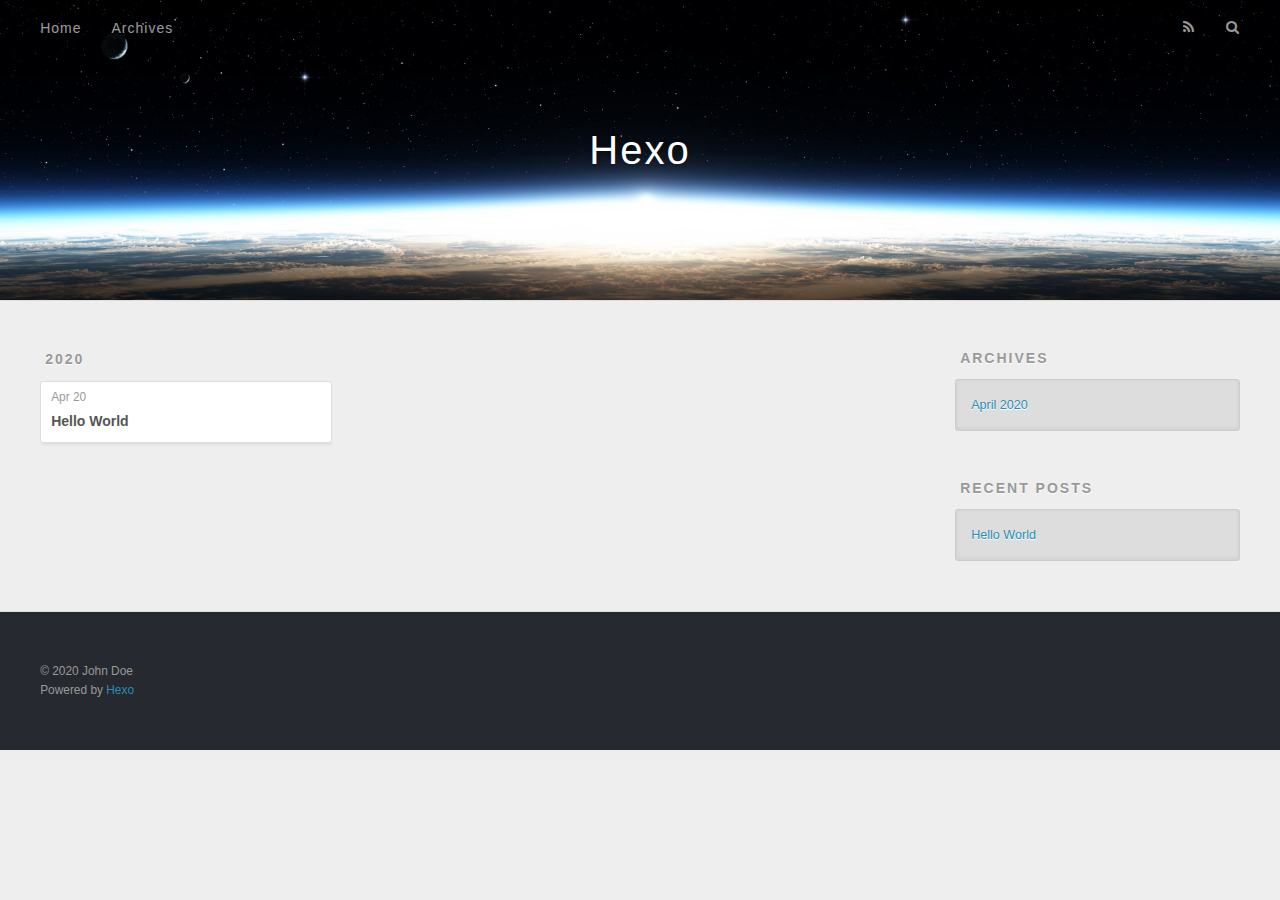
==== archives/index.html @ b18029c0 "Site updated: 2020-04-20 20:14:28" ====
<!DOCTYPE html>
<html>
<head>
  <meta charset="utf-8">
  

  
  <title>Archives | Hexo</title>
  <meta name="viewport" content="width=device-width, initial-scale=1, maximum-scale=1">
  <meta property="og:type" content="website">
<meta property="og:title" content="Hexo">
<meta property="og:url" content="http://yoursite.com/archives/index.html">
<meta property="og:site_name" content="Hexo">
<meta property="og:locale" content="en_US">
<meta property="article:author" content="John Doe">
<meta name="twitter:card" content="summary">
  
    <link rel="alternate" href="/atom.xml" title="Hexo" type="application/atom+xml">
  
  
    <link rel="icon" href="/favicon.png">
  
  
    <link href="//fonts.googleapis.com/css?family=Source+Code+Pro" rel="stylesheet" type="text/css">
  
  
<link rel="stylesheet" href="/css/style.css">

<meta name="generator" content="Hexo 4.2.0"></head>

<body>
  <div id="container">
    <div id="wrap">
      <header id="header">
  <div id="banner"></div>
  <div id="header-outer" class="outer">
    <div id="header-title" class="inner">
      <h1 id="logo-wrap">
        <a href="/" id="logo">Hexo</a>
      </h1>
      
    </div>
    <div id="header-inner" class="inner">
      <nav id="main-nav">
        <a id="main-nav-toggle" class="nav-icon"></a>
        
          <a class="main-nav-link" href="/">Home</a>
        
          <a class="main-nav-link" href="/archives">Archives</a>
        
      </nav>
      <nav id="sub-nav">
        
          <a id="nav-rss-link" class="nav-icon" href="/atom.xml" title="RSS Feed"></a>
        
        <a id="nav-search-btn" class="nav-icon" title="Search"></a>
      </nav>
      <div id="search-form-wrap">
        <form action="//google.com/search" method="get" accept-charset="UTF-8" class="search-form"><input type="search" name="q" class="search-form-input" placeholder="Search"><button type="submit" class="search-form-submit">&#xF002;</button><input type="hidden" name="sitesearch" value="http://yoursite.com"></form>
      </div>
    </div>
  </div>
</header>
      <div class="outer">
        <section id="main">
  
  
    
    
      
      
      <section class="archives-wrap">
        <div class="archive-year-wrap">
          <a href="/archives/2020" class="archive-year">2020</a>
        </div>
        <div class="archives">
    
    <article class="archive-article archive-type-post">
  <div class="archive-article-inner">
    <header class="archive-article-header">
      <a href="/2020/04/20/hello-world/" class="archive-article-date">
  <time datetime="2020-04-20T12:07:12.228Z" itemprop="datePublished">Apr 20</time>
</a>
      
  
    <h1 itemprop="name">
      <a class="archive-article-title" href="/2020/04/20/hello-world/">Hello World</a>
    </h1>
  

    </header>
  </div>
</article>
  
  
    </div></section>
  


</section>
        
          <aside id="sidebar">
  
    

  
    

  
    
  
    
  <div class="widget-wrap">
    <h3 class="widget-title">Archives</h3>
    <div class="widget">
      <ul class="archive-list"><li class="archive-list-item"><a class="archive-list-link" href="/archives/2020/04/">April 2020</a></li></ul>
    </div>
  </div>


  
    
  <div class="widget-wrap">
    <h3 class="widget-title">Recent Posts</h3>
    <div class="widget">
      <ul>
        
          <li>
            <a href="/2020/04/20/hello-world/">Hello World</a>
          </li>
        
      </ul>
    </div>
  </div>

  
</aside>
        
      </div>
      <footer id="footer">
  
  <div class="outer">
    <div id="footer-info" class="inner">
      &copy; 2020 John Doe<br>
      Powered by <a href="http://hexo.io/" target="_blank">Hexo</a>
    </div>
  </div>
</footer>
    </div>
    <nav id="mobile-nav">
  
    <a href="/" class="mobile-nav-link">Home</a>
  
    <a href="/archives" class="mobile-nav-link">Archives</a>
  
</nav>
    

<script src="//ajax.googleapis.com/ajax/libs/jquery/2.0.3/jquery.min.js"></script>


  
<link rel="stylesheet" href="/fancybox/jquery.fancybox.css">

  
<script src="/fancybox/jquery.fancybox.pack.js"></script>




<script src="/js/script.js"></script>




  </div>
</body>
</html>
---- css/style.css ----
body {
  width: 100%;
}
body:before,
body:after {
  content: "";
  display: table;
}
body:after {
  clear: both;
}
html,
body,
div,
span,
applet,
object,
iframe,
h1,
h2,
h3,
h4,
h5,
h6,
p,
blockquote,
pre,
a,
abbr,
acronym,
address,
big,
cite,
code,
del,
dfn,
em,
img,
ins,
kbd,
q,
s,
samp,
small,
strike,
strong,
sub,
sup,
tt,
var,
dl,
dt,
dd,
ol,
ul,
li,
fieldset,
form,
label,
legend,
table,
caption,
tbody,
tfoot,
thead,
tr,
th,
td {
  margin: 0;
  padding: 0;
  border: 0;
  outline: 0;
  font-weight: inherit;
  font-style: inherit;
  font-family: inherit;
  font-size: 100%;
  vertical-align: baseline;
}
body {
  line-height: 1;
  color: #000;
  background: #fff;
}
ol,
ul {
  list-style: none;
}
table {
  border-collapse: separate;
  border-spacing: 0;
  vertical-align: middle;
}
caption,
th,
td {
  text-align: left;
  font-weight: normal;
  vertical-align: middle;
}
a img {
  border: none;
}
input,
button {
  margin: 0;
  padding: 0;
}
input::-moz-focus-inner,
button::-moz-focus-inner {
  border: 0;
  padding: 0;
}
@font-face {
  font-family: FontAwesome;
  font-style: normal;
  font-weight: normal;
  src: url("fonts/fontawesome-webfont.eot?v=#4.0.3");
  src: url("fonts/fontawesome-webfont.eot?#iefix&v=#4.0.3") format("embedded-opentype"), url("fonts/fontawesome-webfont.woff?v=#4.0.3") format("woff"), url("fonts/fontawesome-webfont.ttf?v=#4.0.3") format("truetype"), url("fonts/fontawesome-webfont.svg#fontawesomeregular?v=#4.0.3") format("svg");
}
html,
body,
#container {
  height: 100%;
}
body {
  background: #eee;
  font: 14px -apple-system, BlinkMacSystemFont, "Segoe UI", "Roboto", "Oxygen", "Ubuntu", "Cantarell", "Fira Sans", "Droid Sans", "Helvetica Neue", sans-serif;
  -webkit-text-size-adjust: 100%;
}
.outer {
  max-width: 1220px;
  margin: 0 auto;
  padding: 0 20px;
}
.outer:before,
.outer:after {
  content: "";
  display: table;
}
.outer:after {
  clear: both;
}
.inner {
  display: inline;
  float: left;
  width: 98.33333333333333%;
  margin: 0 0.833333333333333%;
}
.left,
.alignleft {
  float: left;
}
.right,
.alignright {
  float: right;
}
.clear {
  clear: both;
}
#container {
  position: relative;
}
.mobile-nav-on {
  overflow: hidden;
}
#wrap {
  height: 100%;
  width: 100%;
  position: absolute;
  top: 0;
  left: 0;
  -webkit-transition: 0.2s ease-out;
  -moz-transition: 0.2s ease-out;
  -ms-transition: 0.2s ease-out;
  transition: 0.2s ease-out;
  z-index: 1;
  background: #eee;
}
.mobile-nav-on #wrap {
  left: 280px;
}
@media screen and (min-width: 768px) {
  #main {
    display: inline;
    float: left;
    width: 73.33333333333333%;
    margin: 0 0.833333333333333%;
  }
}
.article-date,
.article-category-link,
.archive-year,
.widget-title {
  text-decoration: none;
  text-transform: uppercase;
  letter-spacing: 2px;
  color: #999;
  margin-bottom: 1em;
  margin-left: 5px;
  line-height: 1em;
  text-shadow: 0 1px #fff;
  font-weight: bold;
}
.article-inner,
.archive-article-inner {
  background: #fff;
  -webkit-box-shadow: 1px 2px 3px #ddd;
  box-shadow: 1px 2px 3px #ddd;
  border: 1px solid #ddd;
  border-radius: 3px;
}
.article-entry h1,
.widget h1 {
  font-size: 2em;
}
.article-entry h2,
.widget h2 {
  font-size: 1.5em;
}
.article-entry h3,
.widget h3 {
  font-size: 1.3em;
}
.article-entry h4,
.widget h4 {
  font-size: 1.2em;
}
.article-entry h5,
.widget h5 {
  font-size: 1em;
}
.article-entry h6,
.widget h6 {
  font-size: 1em;
  color: #999;
}
.article-entry hr,
.widget hr {
  border: 1px dashed #ddd;
}
.article-entry strong,
.widget strong {
  font-weight: bold;
}
.article-entry em,
.widget em,
.article-entry cite,
.widget cite {
  font-style: italic;
}
.article-entry sup,
.widget sup,
.article-entry sub,
.widget sub {
  font-size: 0.75em;
  line-height: 0;
  position: relative;
  vertical-align: baseline;
}
.article-entry sup,
.widget sup {
  top: -0.5em;
}
.article-entry sub,
.widget sub {
  bottom: -0.2em;
}
.article-entry small,
.widget small {
  font-size: 0.85em;
}
.article-entry acronym,
.widget acronym,
.article-entry abbr,
.widget abbr {
  border-bottom: 1px dotted;
}
.article-entry ul,
.widget ul,
.article-entry ol,
.widget ol,
.article-entry dl,
.widget dl {
  margin: 0 20px;
  line-height: 1.6em;
}
.article-entry ul ul,
.widget ul ul,
.article-entry ol ul,
.widget ol ul,
.article-entry ul ol,
.widget ul ol,
.article-entry ol ol,
.widget ol ol {
  margin-top: 0;
  margin-bottom: 0;
}
.article-entry ul,
.widget ul {
  list-style: disc;
}
.article-entry ol,
.widget ol {
  list-style: decimal;
}
.article-entry dt,
.widget dt {
  font-weight: bold;
}
#header {
  height: 300px;
  position: relative;
  border-bottom: 1px solid #ddd;
}
#header:before,
#header:after {
  content: "";
  position: absolute;
  left: 0;
  right: 0;
  height: 40px;
}
#header:before {
  top: 0;
  background: -webkit-linear-gradient(rgba(0,0,0,0.2), transparent);
  background: -moz-linear-gradient(rgba(0,0,0,0.2), transparent);
  background: -ms-linear-gradient(rgba(0,0,0,0.2), transparent);
  background: linear-gradient(rgba(0,0,0,0.2), transparent);
}
#header:after {
  bottom: 0;
  background: -webkit-linear-gradient(transparent, rgba(0,0,0,0.2));
  background: -moz-linear-gradient(transparent, rgba(0,0,0,0.2));
  background: -ms-linear-gradient(transparent, rgba(0,0,0,0.2));
  background: linear-gradient(transparent, rgba(0,0,0,0.2));
}
#header-outer {
  height: 100%;
  position: relative;
}
#header-inner {
  position: relative;
  overflow: hidden;
}
#banner {
  position: absolute;
  top: 0;
  left: 0;
  width: 100%;
  height: 100%;
  background: url("images/banner.jpg") center #000;
  -webkit-background-size: cover;
  -moz-background-size: cover;
  background-size: cover;
  z-index: -1;
}
#header-title {
  text-align: center;
  height: 40px;
  position: absolute;
  top: 50%;
  left: 0;
  margin-top: -20px;
}
#logo,
#subtitle {
  text-decoration: none;
  color: #fff;
  font-weight: 300;
  text-shadow: 0 1px 4px rgba(0,0,0,0.3);
}
#logo {
  font-size: 40px;
  line-height: 40px;
  letter-spacing: 2px;
}
#subtitle {
  font-size: 16px;
  line-height: 16px;
  letter-spacing: 1px;
}
#subtitle-wrap {
  margin-top: 16px;
}
#main-nav {
  float: left;
  margin-left: -15px;
}
.nav-icon,
.main-nav-link {
  float: left;
  color: #fff;
  opacity: 0.6;
  text-decoration: none;
  text-shadow: 0 1px rgba(0,0,0,0.2);
  -webkit-transition: opacity 0.2s;
  -moz-transition: opacity 0.2s;
  -ms-transition: opacity 0.2s;
  transition: opacity 0.2s;
  display: block;
  padding: 20px 15px;
}
.nav-icon:hover,
.main-nav-link:hover {
  opacity: 1;
}
.nav-icon {
  font-family: FontAwesome;
  text-align: center;
  font-size: 14px;
  width: 14px;
  height: 14px;
  padding: 20px 15px;
  position: relative;
  cursor: pointer;
}
.main-nav-link {
  font-weight: 300;
  letter-spacing: 1px;
}
@media screen and (max-width: 479px) {
  .main-nav-link {
    display: none;
  }
}
#main-nav-toggle {
  display: none;
}
#main-nav-toggle:before {
  content: "\f0c9";
}
@media screen and (max-width: 479px) {
  #main-nav-toggle {
    display: block;
  }
}
#sub-nav {
  float: right;
  margin-right: -15px;
}
#nav-rss-link:before {
  content: "\f09e";
}
#nav-search-btn:before {
  content: "\f002";
}
#search-form-wrap {
  position: absolute;
  top: 15px;
  width: 150px;
  height: 30px;
  right: -150px;
  opacity: 0;
  -webkit-transition: 0.2s ease-out;
  -moz-transition: 0.2s ease-out;
  -ms-transition: 0.2s ease-out;
  transition: 0.2s ease-out;
}
#search-form-wrap.on {
  opacity: 1;
  right: 0;
}
@media screen and (max-width: 479px) {
  #search-form-wrap {
    width: 100%;
    right: -100%;
  }
}
.search-form {
  position: absolute;
  top: 0;
  left: 0;
  right: 0;
  background: #fff;
  padding: 5px 15px;
  border-radius: 15px;
  -webkit-box-shadow: 0 0 10px rgba(0,0,0,0.3);
  box-shadow: 0 0 10px rgba(0,0,0,0.3);
}
.search-form-input {
  border: none;
  background: none;
  color: #555;
  width: 100%;
  font: 13px -apple-system, BlinkMacSystemFont, "Segoe UI", "Roboto", "Oxygen", "Ubuntu", "Cantarell", "Fira Sans", "Droid Sans", "Helvetica Neue", sans-serif;
  outline: none;
}
.search-form-input::-webkit-search-results-decoration,
.search-form-input::-webkit-search-cancel-button {
  -webkit-appearance: none;
}
.search-form-submit {
  position: absolute;
  top: 50%;
  right: 10px;
  margin-top: -7px;
  font: 13px FontAwesome;
  border: none;
  background: none;
  color: #bbb;
  cursor: pointer;
}
.search-form-submit:hover,
.search-form-submit:focus {
  color: #777;
}
.article {
  margin: 50px 0;
}
.article-inner {
  overflow: hidden;
}
.article-meta:before,
.article-meta:after {
  content: "";
  display: table;
}
.article-meta:after {
  clear: both;
}
.article-date {
  float: left;
}
.article-category {
  float: left;
  line-height: 1em;
  color: #ccc;
  text-shadow: 0 1px #fff;
  margin-left: 8px;
}
.article-category:before {
  content: "\2022";
}
.article-category-link {
  margin: 0 12px 1em;
}
.article-header {
  padding: 20px 20px 0;
}
.article-title {
  text-decoration: none;
  font-size: 2em;
  font-weight: bold;
  color: #555;
  line-height: 1.1em;
  -webkit-transition: color 0.2s;
  -moz-transition: color 0.2s;
  -ms-transition: color 0.2s;
  transition: color 0.2s;
}
a.article-title:hover {
  color: #258fb8;
}
.article-entry {
  color: #555;
  padding: 0 20px;
}
.article-entry:before,
.article-entry:after {
  content: "";
  display: table;
}
.article-entry:after {
  clear: both;
}
.article-entry p,
.article-entry table {
  line-height: 1.6em;
  margin: 1.6em 0;
}
.article-entry h1,
.article-entry h2,
.article-entry h3,
.article-entry h4,
.article-entry h5,
.article-entry h6 {
  font-weight: bold;
}
.article-entry h1,
.article-entry h2,
.article-entry h3,
.article-entry h4,
.article-entry h5,
.article-entry h6 {
  line-height: 1.1em;
  margin: 1.1em 0;
}
.article-entry a {
  color: #258fb8;
  text-decoration: none;
}
.article-entry a:hover {
  text-decoration: underline;
}
.article-entry ul,
.article-entry ol,
.article-entry dl {
  margin-top: 1.6em;
  margin-bottom: 1.6em;
}
.article-entry img,
.article-entry video {
  max-width: 100%;
  height: auto;
  display: block;
  margin: auto;
}
.article-entry iframe {
  border: none;
}
.article-entry table {
  width: 100%;
  border-collapse: collapse;
  border-spacing: 0;
}
.article-entry th {
  font-weight: bold;
  border-bottom: 3px solid #ddd;
  padding-bottom: 0.5em;
}
.article-entry td {
  border-bottom: 1px solid #ddd;
  padding: 10px 0;
}
.article-entry blockquote {
  font-family: Georgia, "Times New Roman", serif;
  font-size: 1.4em;
  margin: 1.6em 20px;
  text-align: center;
}
.article-entry blockquote footer {
  font-size: 14px;
  margin: 1.6em 0;
  font-family: -apple-system, BlinkMacSystemFont, "Segoe UI", "Roboto", "Oxygen", "Ubuntu", "Cantarell", "Fira Sans", "Droid Sans", "Helvetica Neue", sans-serif;
}
.article-entry blockquote footer cite:before {
  content: "—";
  padding: 0 0.5em;
}
.article-entry .pullquote {
  text-align: left;
  width: 45%;
  margin: 0;
}
.article-entry .pullquote.left {
  margin-left: 0.5em;
  margin-right: 1em;
}
.article-entry .pullquote.right {
  margin-right: 0.5em;
  margin-left: 1em;
}
.article-entry .caption {
  color: #999;
  display: block;
  font-size: 0.9em;
  margin-top: 0.5em;
  position: relative;
  text-align: center;
}
.article-entry .video-container {
  position: relative;
  padding-top: 56.25%;
  height: 0;
  overflow: hidden;
}
.article-entry .video-container iframe,
.article-entry .video-container object,
.article-entry .video-container embed {
  position: absolute;
  top: 0;
  left: 0;
  width: 100%;
  height: 100%;
  margin-top: 0;
}
.article-more-link a {
  display: inline-block;
  line-height: 1em;
  padding: 6px 15px;
  border-radius: 15px;
  background: #eee;
  color: #999;
  text-shadow: 0 1px #fff;
  text-decoration: none;
}
.article-more-link a:hover {
  background: #258fb8;
  color: #fff;
  text-decoration: none;
  text-shadow: 0 1px #1e7293;
}
.article-footer {
  font-size: 0.85em;
  line-height: 1.6em;
  border-top: 1px solid #ddd;
  padding-top: 1.6em;
  margin: 0 20px 20px;
}
.article-footer:before,
.article-footer:after {
  content: "";
  display: table;
}
.article-footer:after {
  clear: both;
}
.article-footer a {
  color: #999;
  text-decoration: none;
}
.article-footer a:hover {
  color: #555;
}
.article-tag-list-item {
  float: left;
  margin-right: 10px;
}
.article-tag-list-link:before {
  content: "#";
}
.article-comment-link {
  float: right;
}
.article-comment-link:before {
  content: "\f075";
  font-family: FontAwesome;
  padding-right: 8px;
}
.article-share-link {
  cursor: pointer;
  float: right;
  margin-left: 20px;
}
.article-share-link:before {
  content: "\f064";
  font-family: FontAwesome;
  padding-right: 6px;
}
#article-nav {
  position: relative;
}
#article-nav:before,
#article-nav:after {
  content: "";
  display: table;
}
#article-nav:after {
  clear: both;
}
@media screen and (min-width: 768px) {
  #article-nav {
    margin: 50px 0;
  }
  #article-nav:before {
    width: 8px;
    height: 8px;
    position: absolute;
    top: 50%;
    left: 50%;
    margin-top: -4px;
    margin-left: -4px;
    content: "";
    border-radius: 50%;
    background: #ddd;
    -webkit-box-shadow: 0 1px 2px #fff;
    box-shadow: 0 1px 2px #fff;
  }
}
.article-nav-link-wrap {
  text-decoration: none;
  text-shadow: 0 1px #fff;
  color: #999;
  -webkit-box-sizing: border-box;
  -moz-box-sizing: border-box;
  box-sizing: border-box;
  margin-top: 50px;
  text-align: center;
  display: block;
}
.article-nav-link-wrap:hover {
  color: #555;
}
@media screen and (min-width: 768px) {
  .article-nav-link-wrap {
    width: 50%;
    margin-top: 0;
  }
}
@media screen and (min-width: 768px) {
  #article-nav-newer {
    float: left;
    text-align: right;
    padding-right: 20px;
  }
}
@media screen and (min-width: 768px) {
  #article-nav-older {
    float: right;
    text-align: left;
    padding-left: 20px;
  }
}
.article-nav-caption {
  text-transform: uppercase;
  letter-spacing: 2px;
  color: #ddd;
  line-height: 1em;
  font-weight: bold;
}
#article-nav-newer .article-nav-caption {
  margin-right: -2px;
}
.article-nav-title {
  font-size: 0.85em;
  line-height: 1.6em;
  margin-top: 0.5em;
}
.article-share-box {
  position: absolute;
  display: none;
  background: #fff;
  -webkit-box-shadow: 1px 2px 10px rgba(0,0,0,0.2);
  box-shadow: 1px 2px 10px rgba(0,0,0,0.2);
  border-radius: 3px;
  margin-left: -145px;
  overflow: hidden;
  z-index: 1;
}
.article-share-box.on {
  display: block;
}
.article-share-input {
  width: 100%;
  background: none;
  -webkit-box-sizing: border-box;
  -moz-box-sizing: border-box;
  box-sizing: border-box;
  font: 14px -apple-system, BlinkMacSystemFont, "Segoe UI", "Roboto", "Oxygen", "Ubuntu", "Cantarell", "Fira Sans", "Droid Sans", "Helvetica Neue", sans-serif;
  padding: 0 15px;
  color: #555;
  outline: none;
  border: 1px solid #ddd;
  border-radius: 3px 3px 0 0;
  height: 36px;
  line-height: 36px;
}
.article-share-links {
  background: #eee;
}
.article-share-links:before,
.article-share-links:after {
  content: "";
  display: table;
}
.article-share-links:after {
  clear: both;
}
.article-share-twitter,
.article-share-facebook,
.article-share-pinterest,
.article-share-google {
  width: 50px;
  height: 36px;
  display: block;
  float: left;
  position: relative;
  color: #999;
  text-shadow: 0 1px #fff;
}
.article-share-twitter:before,
.article-share-facebook:before,
.article-share-pinterest:before,
.article-share-google:before {
  font-size: 20px;
  font-family: FontAwesome;
  width: 20px;
  height: 20px;
  position: absolute;
  top: 50%;
  left: 50%;
  margin-top: -10px;
  margin-left: -10px;
  text-align: center;
}
.article-share-twitter:hover,
.article-share-facebook:hover,
.article-share-pinterest:hover,
.article-share-google:hover {
  color: #fff;
}
.article-share-twitter:before {
  content: "\f099";
}
.article-share-twitter:hover {
  background: #00aced;
  text-shadow: 0 1px #008abe;
}
.article-share-facebook:before {
  content: "\f09a";
}
.article-share-facebook:hover {
  background: #3b5998;
  text-shadow: 0 1px #2f477a;
}
.article-share-pinterest:before {
  content: "\f0d2";
}
.article-share-pinterest:hover {
  background: #cb2027;
  text-shadow: 0 1px #a21a1f;
}
.article-share-google:before {
  content: "\f0d5";
}
.article-share-google:hover {
  background: #dd4b39;
  text-shadow: 0 1px #be3221;
}
.article-gallery {
  background: #000;
  position: relative;
}
.article-gallery-photos {
  position: relative;
  overflow: hidden;
}
.article-gallery-img {
  display: none;
  max-width: 100%;
}
.article-gallery-img:first-child {
  display: block;
}
.article-gallery-img.loaded {
  position: absolute;
  display: block;
}
.article-gallery-img img {
  display: block;
  max-width: 100%;
  margin: 0 auto;
}
#comments {
  background: #fff;
  -webkit-box-shadow: 1px 2px 3px #ddd;
  box-shadow: 1px 2px 3px #ddd;
  padding: 20px;
  border: 1px solid #ddd;
  border-radius: 3px;
  margin: 50px 0;
}
#comments a {
  color: #258fb8;
}
.archives-wrap {
  margin: 50px 0;
}
.archives:before,
.archives:after {
  content: "";
  display: table;
}
.archives:after {
  clear: both;
}
.archive-year-wrap {
  margin-bottom: 1em;
}
.archives {
  -webkit-column-gap: 10px;
  -moz-column-gap: 10px;
  column-gap: 10px;
}
@media screen and (min-width: 480px) and (max-width: 767px) {
  .archives {
    -webkit-column-count: 2;
    -moz-column-count: 2;
    column-count: 2;
  }
}
@media screen and (min-width: 768px) {
  .archives {
    -webkit-column-count: 3;
    -moz-column-count: 3;
    column-count: 3;
  }
}
.archive-article {
  -webkit-column-break-inside: avoid;
  page-break-inside: avoid;
  overflow: hidden;
  break-inside: avoid-column;
}
.archive-article-inner {
  padding: 10px;
  margin-bottom: 15px;
}
.archive-article-title {
  text-decoration: none;
  font-weight: bold;
  color: #555;
  -webkit-transition: color 0.2s;
  -moz-transition: color 0.2s;
  -ms-transition: color 0.2s;
  transition: color 0.2s;
  line-height: 1.6em;
}
.archive-article-title:hover {
  color: #258fb8;
}
.archive-article-footer {
  margin-top: 1em;
}
.archive-article-date {
  color: #999;
  text-decoration: none;
  font-size: 0.85em;
  line-height: 1em;
  margin-bottom: 0.5em;
  display: block;
}
#page-nav {
  margin: 50px auto;
  background: #fff;
  -webkit-box-shadow: 1px 2px 3px #ddd;
  box-shadow: 1px 2px 3px #ddd;
  border: 1px solid #ddd;
  border-radius: 3px;
  text-align: center;
  color: #999;
  overflow: hidden;
}
#page-nav:before,
#page-nav:after {
  content: "";
  display: table;
}
#page-nav:after {
  clear: both;
}
#page-nav a,
#page-nav span {
  padding: 10px 20px;
  line-height: 1;
  height: 2ex;
}
#page-nav a {
  color: #999;
  text-decoration: none;
}
#page-nav a:hover {
  background: #999;
  color: #fff;
}
#page-nav .prev {
  float: left;
}
#page-nav .next {
  float: right;
}
#page-nav .page-number {
  display: inline-block;
}
@media screen and (max-width: 479px) {
  #page-nav .page-number {
    display: none;
  }
}
#page-nav .current {
  color: #555;
  font-weight: bold;
}
#page-nav .space {
  color: #ddd;
}
#footer {
  background: #262a30;
  padding: 50px 0;
  border-top: 1px solid #ddd;
  color: #999;
}
#footer a {
  color: #258fb8;
  text-decoration: none;
}
#footer a:hover {
  text-decoration: underline;
}
#footer-info {
  line-height: 1.6em;
  font-size: 0.85em;
}
.article-entry pre,
.article-entry .highlight {
  background: #2d2d2d;
  margin: 0 -20px;
  padding: 15px 20px;
  border-style: solid;
  border-color: #ddd;
  border-width: 1px 0;
  overflow: auto;
  color: #ccc;
  line-height: 22.400000000000002px;
}
.article-entry .highlight .gutter pre,
.article-entry .gist .gist-file .gist-data .line-numbers {
  color: #666;
  font-size: 0.85em;
}
.article-entry pre,
.article-entry code {
  font-family: "Source Code Pro", Consolas, Monaco, Menlo, Consolas, monospace;
}
.article-entry code {
  background: #eee;
  text-shadow: 0 1px #fff;
  padding: 0 0.3em;
}
.article-entry pre code {
  background: none;
  text-shadow: none;
  padding: 0;
}
.article-entry .highlight pre {
  border: none;
  margin: 0;
  padding: 0;
}
.article-entry .highlight table {
  margin: 0;
  width: auto;
}
.article-entry .highlight td {
  border: none;
  padding: 0;
}
.article-entry .highlight figcaption {
  font-size: 0.85em;
  color: #999;
  line-height: 1em;
  margin-bottom: 1em;
}
.article-entry .highlight figcaption:before,
.article-entry .highlight figcaption:after {
  content: "";
  display: table;
}
.article-entry .highlight figcaption:after {
  clear: both;
}
.article-entry .highlight figcaption a {
  float: right;
}
.article-entry .highlight .gutter pre {
  text-align: right;
  padding-right: 20px;
}
.article-entry .highlight .line {
  height: 22.400000000000002px;
}
.article-entry .highlight .line.marked {
  background: #515151;
}
.article-entry .gist {
  margin: 0 -20px;
  border-style: solid;
  border-color: #ddd;
  border-width: 1px 0;
  background: #2d2d2d;
  padding: 15px 20px 15px 0;
}
.article-entry .gist .gist-file {
  border: none;
  font-family: "Source Code Pro", Consolas, Monaco, Menlo, Consolas, monospace;
  margin: 0;
}
.article-entry .gist .gist-file .gist-data {
  background: none;
  border: none;
}
.article-entry .gist .gist-file .gist-data .line-numbers {
  background: none;
  border: none;
  padding: 0 20px 0 0;
}
.article-entry .gist .gist-file .gist-data .line-data {
  padding: 0 !important;
}
.article-entry .gist .gist-file .highlight {
  margin: 0;
  padding: 0;
  border: none;
}
.article-entry .gist .gist-file .gist-meta {
  background: #2d2d2d;
  color: #999;
  font: 0.85em -apple-system, BlinkMacSystemFont, "Segoe UI", "Roboto", "Oxygen", "Ubuntu", "Cantarell", "Fira Sans", "Droid Sans", "Helvetica Neue", sans-serif;
  text-shadow: 0 0;
  padding: 0;
  margin-top: 1em;
  margin-left: 20px;
}
.article-entry .gist .gist-file .gist-meta a {
  color: #258fb8;
  font-weight: normal;
}
.article-entry .gist .gist-file .gist-meta a:hover {
  text-decoration: underline;
}
pre .comment,
pre .title {
  color: #999;
}
pre .variable,
pre .attribute,
pre .tag,
pre .regexp,
pre .ruby .constant,
pre .xml .tag .title,
pre .xml .pi,
pre .xml .doctype,
pre .html .doctype,
pre .css .id,
pre .css .class,
pre .css .pseudo {
  color: #f2777a;
}
pre .number,
pre .preprocessor,
pre .built_in,
pre .literal,
pre .params,
pre .constant {
  color: #f99157;
}
pre .class,
pre .ruby .class .title,
pre .css .rules .attribute {
  color: #9c9;
}
pre .string,
pre .value,
pre .inheritance,
pre .header,
pre .ruby .symbol,
pre .xml .cdata {
  color: #9c9;
}
pre .css .hexcolor {
  color: #6cc;
}
pre .function,
pre .python .decorator,
pre .python .title,
pre .ruby .function .title,
pre .ruby .title .keyword,
pre .perl .sub,
pre .javascript .title,
pre .coffeescript .title {
  color: #69c;
}
pre .keyword,
pre .javascript .function {
  color: #c9c;
}
@media screen and (max-width: 479px) {
  #mobile-nav {
    position: absolute;
    top: 0;
    left: 0;
    width: 280px;
    height: 100%;
    background: #191919;
    border-right: 1px solid #fff;
  }
}
@media screen and (max-width: 479px) {
  .mobile-nav-link {
    display: block;
    color: #999;
    text-decoration: none;
    padding: 15px 20px;
    font-weight: bold;
  }
  .mobile-nav-link:hover {
    color: #fff;
  }
}
@media screen and (min-width: 768px) {
  #sidebar {
    display: inline;
    float: left;
    width: 23.333333333333332%;
    margin: 0 0.833333333333333%;
  }
}
.widget-wrap {
  margin: 50px 0;
}
.widget {
  color: #777;
  text-shadow: 0 1px #fff;
  background: #ddd;
  -webkit-box-shadow: 0 -1px 4px #ccc inset;
  box-shadow: 0 -1px 4px #ccc inset;
  border: 1px solid #ccc;
  padding: 15px;
  border-radius: 3px;
}
.widget a {
  color: #258fb8;
  text-decoration: none;
}
.widget a:hover {
  text-decoration: underline;
}
.widget ul ul,
.widget ol ul,
.widget dl ul,
.widget ul ol,
.widget ol ol,
.widget dl ol,
.widget ul dl,
.widget ol dl,
.widget dl dl {
  margin-left: 15px;
  list-style: disc;
}
.widget {
  line-height: 1.6em;
  word-wrap: break-word;
  font-size: 0.9em;
}
.widget ul,
.widget ol {
  list-style: none;
  margin: 0;
}
.widget ul ul,
.widget ol ul,
.widget ul ol,
.widget ol ol {
  margin: 0 20px;
}
.widget ul ul,
.widget ol ul {
  list-style: disc;
}
.widget ul ol,
.widget ol ol {
  list-style: decimal;
}
.category-list-count,
.tag-list-count,
.archive-list-count {
  padding-left: 5px;
  color: #999;
  font-size: 0.85em;
}
.category-list-count:before,
.tag-list-count:before,
.archive-list-count:before {
  content: "(";
}
.category-list-count:after,
.tag-list-count:after,
.archive-list-count:after {
  content: ")";
}
.tagcloud a {
  margin-right: 5px;
  display: inline-block;
}
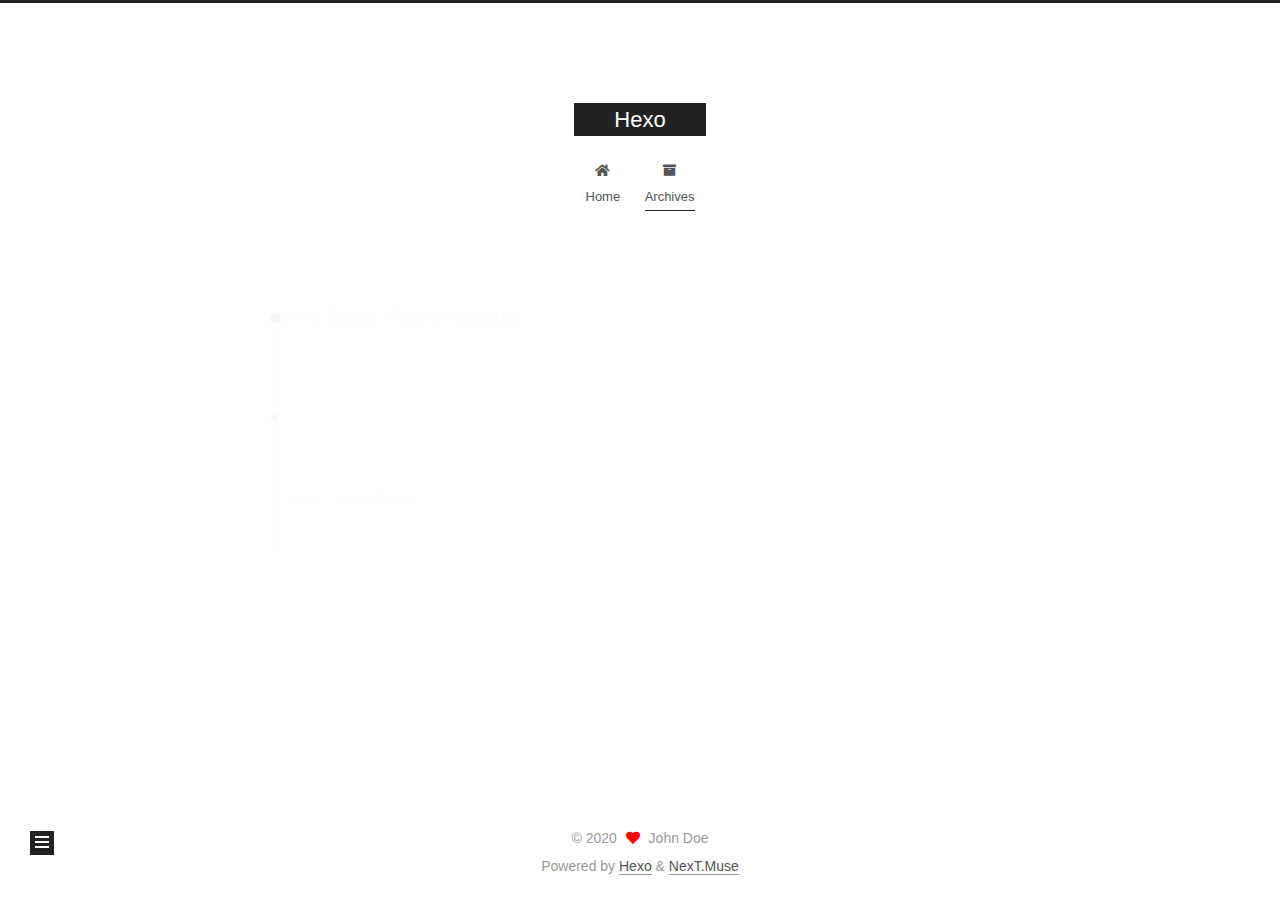
==== commit 2f6b2d1b: "Site updated: 2020-04-20 20:21:47" ====
--- a/archives/index.html
+++ b/archives/index.html
@@ -1,12 +1,25 @@
 <!DOCTYPE html>
-<html>
+<html lang="en">
 <head>
-  <meta charset="utf-8">
-  
-
-  
-  <title>Archives | Hexo</title>
-  <meta name="viewport" content="width=device-width, initial-scale=1, maximum-scale=1">
+  <meta charset="UTF-8">
+<meta name="viewport" content="width=device-width, initial-scale=1, maximum-scale=2">
+<meta name="theme-color" content="#222">
+<meta name="generator" content="Hexo 4.2.0">
+  <link rel="apple-touch-icon" sizes="180x180" href="/images/apple-touch-icon-next.png">
+  <link rel="icon" type="image/png" sizes="32x32" href="/images/favicon-32x32-next.png">
+  <link rel="icon" type="image/png" sizes="16x16" href="/images/favicon-16x16-next.png">
+  <link rel="mask-icon" href="/images/logo.svg" color="#222">
+
+<link rel="stylesheet" href="/css/main.css">
+
+
+<link rel="stylesheet" href="/lib/font-awesome/css/all.min.css">
+
+<script id="hexo-configurations">
+    var NexT = window.NexT || {};
+    var CONFIG = {"hostname":"yoursite.com","root":"/","scheme":"Muse","version":"7.8.0","exturl":false,"sidebar":{"position":"left","display":"post","padding":18,"offset":12,"onmobile":false},"copycode":{"enable":false,"show_result":false,"style":null},"back2top":{"enable":true,"sidebar":false,"scrollpercent":false},"bookmark":{"enable":false,"color":"#222","save":"auto"},"fancybox":false,"mediumzoom":false,"lazyload":false,"pangu":false,"comments":{"style":"tabs","active":null,"storage":true,"lazyload":false,"nav":null},"algolia":{"hits":{"per_page":10},"labels":{"input_placeholder":"Search for Posts","hits_empty":"We didn't find any results for the search: ${query}","hits_stats":"${hits} results found in ${time} ms"}},"localsearch":{"enable":false,"trigger":"auto","top_n_per_article":1,"unescape":false,"preload":false},"motion":{"enable":true,"async":false,"transition":{"post_block":"fadeIn","post_header":"slideDownIn","post_body":"slideDownIn","coll_header":"slideLeftIn","sidebar":"slideUpIn"}}};
+  </script>
+
   <meta property="og:type" content="website">
 <meta property="og:title" content="Hexo">
 <meta property="og:url" content="http://yoursite.com/archives/index.html">
@@ -14,165 +27,314 @@
 <meta property="og:locale" content="en_US">
 <meta property="article:author" content="John Doe">
 <meta name="twitter:card" content="summary">
-  
-    <link rel="alternate" href="/atom.xml" title="Hexo" type="application/atom+xml">
-  
-  
-    <link rel="icon" href="/favicon.png">
-  
-  
-    <link href="//fonts.googleapis.com/css?family=Source+Code+Pro" rel="stylesheet" type="text/css">
-  
-  
-<link rel="stylesheet" href="/css/style.css">
-
-<meta name="generator" content="Hexo 4.2.0"></head>
-
-<body>
-  <div id="container">
-    <div id="wrap">
-      <header id="header">
-  <div id="banner"></div>
-  <div id="header-outer" class="outer">
-    <div id="header-title" class="inner">
-      <h1 id="logo-wrap">
-        <a href="/" id="logo">Hexo</a>
-      </h1>
+
+<link rel="canonical" href="http://yoursite.com/archives/">
+
+
+<script id="page-configurations">
+  // https://hexo.io/docs/variables.html
+  CONFIG.page = {
+    sidebar: "",
+    isHome : false,
+    isPost : false,
+    lang   : 'en'
+  };
+</script>
+
+  <title>Archive | Hexo</title>
+  
+
+
+
+
+
+
+  <noscript>
+  <style>
+  .use-motion .brand,
+  .use-motion .menu-item,
+  .sidebar-inner,
+  .use-motion .post-block,
+  .use-motion .pagination,
+  .use-motion .comments,
+  .use-motion .post-header,
+  .use-motion .post-body,
+  .use-motion .collection-header { opacity: initial; }
+
+  .use-motion .site-title,
+  .use-motion .site-subtitle {
+    opacity: initial;
+    top: initial;
+  }
+
+  .use-motion .logo-line-before i { left: initial; }
+  .use-motion .logo-line-after i { right: initial; }
+  </style>
+</noscript>
+
+</head>
+
+<body itemscope itemtype="http://schema.org/WebPage">
+  <div class="container use-motion">
+    <div class="headband"></div>
+
+    <header class="header" itemscope itemtype="http://schema.org/WPHeader">
+      <div class="header-inner"><div class="site-brand-container">
+  <div class="site-nav-toggle">
+    <div class="toggle" aria-label="Toggle navigation bar">
+      <span class="toggle-line toggle-line-first"></span>
+      <span class="toggle-line toggle-line-middle"></span>
+      <span class="toggle-line toggle-line-last"></span>
+    </div>
+  </div>
+
+  <div class="site-meta">
+
+    <a href="/" class="brand" rel="start">
+      <span class="logo-line-before"><i></i></span>
+      <h1 class="site-title">Hexo</h1>
+      <span class="logo-line-after"><i></i></span>
+    </a>
+  </div>
+
+  <div class="site-nav-right">
+    <div class="toggle popup-trigger">
+    </div>
+  </div>
+</div>
+
+
+
+
+<nav class="site-nav">
+  <ul id="menu" class="main-menu menu">
+        <li class="menu-item menu-item-home">
+
+    <a href="/" rel="section"><i class="fa fa-home fa-fw"></i>Home</a>
+
+  </li>
+        <li class="menu-item menu-item-archives">
+
+    <a href="/archives/" rel="section"><i class="fa fa-archive fa-fw"></i>Archives</a>
+
+  </li>
+  </ul>
+</nav>
+
+
+
+
+</div>
+    </header>
+
+    
+  <div class="back-to-top">
+    <i class="fa fa-arrow-up"></i>
+    <span>0%</span>
+  </div>
+
+
+    <main class="main">
+      <div class="main-inner">
+        <div class="content-wrap">
+          
+
+          <div class="content archive">
+            
+
+  
+  
+  
+  <div class="post-block">
+    <div class="posts-collapse">
+      <div class="collection-title">
+        <span class="collection-header">Um..! 1 post. Keep on posting.</span>
+      </div>
+
       
-    </div>
-    <div id="header-inner" class="inner">
-      <nav id="main-nav">
-        <a id="main-nav-toggle" class="nav-icon"></a>
+    <div class="collection-year">
+      <span class="collection-header">2020</span>
+    </div>
+
+  <article itemscope itemtype="http://schema.org/Article">
+    <header class="post-header">
+
+      <div class="post-meta">
+        <time itemprop="dateCreated"
+              datetime="2020-04-20T20:07:12+08:00"
+              content="2020-04-20">
+          04-20
+        </time>
+      </div>
+
+      <div class="post-title">
+          <a class="post-title-link" href="/2020/04/20/hello-world/" itemprop="url">
+            <span itemprop="name">Hello World</span>
+          </a>
+      </div>
+
+    </header>
+  </article>
+
+
+    </div>
+  </div>
+  
+  
+  
+
+  
+
+
+
+          </div>
+          
+
+<script>
+  window.addEventListener('tabs:register', () => {
+    let { activeClass } = CONFIG.comments;
+    if (CONFIG.comments.storage) {
+      activeClass = localStorage.getItem('comments_active') || activeClass;
+    }
+    if (activeClass) {
+      let activeTab = document.querySelector(`a[href="#comment-${activeClass}"]`);
+      if (activeTab) {
+        activeTab.click();
+      }
+    }
+  });
+  if (CONFIG.comments.storage) {
+    window.addEventListener('tabs:click', event => {
+      if (!event.target.matches('.tabs-comment .tab-content .tab-pane')) return;
+      let commentClass = event.target.classList[1];
+      localStorage.setItem('comments_active', commentClass);
+    });
+  }
+</script>
+
+        </div>
+          
+  
+  <div class="toggle sidebar-toggle">
+    <span class="toggle-line toggle-line-first"></span>
+    <span class="toggle-line toggle-line-middle"></span>
+    <span class="toggle-line toggle-line-last"></span>
+  </div>
+
+  <aside class="sidebar">
+    <div class="sidebar-inner">
+
+      <ul class="sidebar-nav motion-element">
+        <li class="sidebar-nav-toc">
+          Table of Contents
+        </li>
+        <li class="sidebar-nav-overview">
+          Overview
+        </li>
+      </ul>
+
+      <!--noindex-->
+      <div class="post-toc-wrap sidebar-panel">
+      </div>
+      <!--/noindex-->
+
+      <div class="site-overview-wrap sidebar-panel">
+        <div class="site-author motion-element" itemprop="author" itemscope itemtype="http://schema.org/Person">
+  <p class="site-author-name" itemprop="name">John Doe</p>
+  <div class="site-description" itemprop="description"></div>
+</div>
+<div class="site-state-wrap motion-element">
+  <nav class="site-state">
+      <div class="site-state-item site-state-posts">
+          <a href="/archives/">
         
-          <a class="main-nav-link" href="/">Home</a>
+          <span class="site-state-item-count">1</span>
+          <span class="site-state-item-name">posts</span>
+        </a>
+      </div>
+  </nav>
+</div>
+
+
+
+      </div>
+
+    </div>
+  </aside>
+  <div id="sidebar-dimmer"></div>
+
+
+      </div>
+    </main>
+
+    <footer class="footer">
+      <div class="footer-inner">
         
-          <a class="main-nav-link" href="/archives">Archives</a>
+
         
-      </nav>
-      <nav id="sub-nav">
+
+<div class="copyright">
+  
+  &copy; 
+  <span itemprop="copyrightYear">2020</span>
+  <span class="with-love">
+    <i class="fa fa-heart"></i>
+  </span>
+  <span class="author" itemprop="copyrightHolder">John Doe</span>
+</div>
+  <div class="powered-by">Powered by <a href="https://hexo.io/" class="theme-link" rel="noopener" target="_blank">Hexo</a> & <a href="https://muse.theme-next.org/" class="theme-link" rel="noopener" target="_blank">NexT.Muse</a>
+  </div>
+
         
-          <a id="nav-rss-link" class="nav-icon" href="/atom.xml" title="RSS Feed"></a>
-        
-        <a id="nav-search-btn" class="nav-icon" title="Search"></a>
-      </nav>
-      <div id="search-form-wrap">
-        <form action="//google.com/search" method="get" accept-charset="UTF-8" class="search-form"><input type="search" name="q" class="search-form-input" placeholder="Search"><button type="submit" class="search-form-submit">&#xF002;</button><input type="hidden" name="sitesearch" value="http://yoursite.com"></form>
-      </div>
-    </div>
-  </div>
-</header>
-      <div class="outer">
-        <section id="main">
-  
-  
-    
-    
-      
-      
-      <section class="archives-wrap">
-        <div class="archive-year-wrap">
-          <a href="/archives/2020" class="archive-year">2020</a>
-        </div>
-        <div class="archives">
-    
-    <article class="archive-article archive-type-post">
-  <div class="archive-article-inner">
-    <header class="archive-article-header">
-      <a href="/2020/04/20/hello-world/" class="archive-article-date">
-  <time datetime="2020-04-20T12:07:12.228Z" itemprop="datePublished">Apr 20</time>
-</a>
-      
-  
-    <h1 itemprop="name">
-      <a class="archive-article-title" href="/2020/04/20/hello-world/">Hello World</a>
-    </h1>
-  
-
-    </header>
-  </div>
-</article>
-  
-  
-    </div></section>
-  
-
-
-</section>
-        
-          <aside id="sidebar">
-  
-    
-
-  
-    
-
-  
-    
-  
-    
-  <div class="widget-wrap">
-    <h3 class="widget-title">Archives</h3>
-    <div class="widget">
-      <ul class="archive-list"><li class="archive-list-item"><a class="archive-list-link" href="/archives/2020/04/">April 2020</a></li></ul>
-    </div>
-  </div>
-
-
-  
-    
-  <div class="widget-wrap">
-    <h3 class="widget-title">Recent Posts</h3>
-    <div class="widget">
-      <ul>
-        
-          <li>
-            <a href="/2020/04/20/hello-world/">Hello World</a>
-          </li>
-        
-      </ul>
-    </div>
-  </div>
-
-  
-</aside>
-        
-      </div>
-      <footer id="footer">
-  
-  <div class="outer">
-    <div id="footer-info" class="inner">
-      &copy; 2020 John Doe<br>
-      Powered by <a href="http://hexo.io/" target="_blank">Hexo</a>
-    </div>
-  </div>
-</footer>
-    </div>
-    <nav id="mobile-nav">
-  
-    <a href="/" class="mobile-nav-link">Home</a>
-  
-    <a href="/archives" class="mobile-nav-link">Archives</a>
-  
-</nav>
-    
-
-<script src="//ajax.googleapis.com/ajax/libs/jquery/2.0.3/jquery.min.js"></script>
-
-
-  
-<link rel="stylesheet" href="/fancybox/jquery.fancybox.css">
-
-  
-<script src="/fancybox/jquery.fancybox.pack.js"></script>
-
-
-
-
-<script src="/js/script.js"></script>
-
-
-
-
-  </div>
+
+
+
+
+
+
+
+
+      </div>
+    </footer>
+  </div>
+
+  
+  <script src="/lib/anime.min.js"></script>
+  <script src="/lib/velocity/velocity.min.js"></script>
+  <script src="/lib/velocity/velocity.ui.min.js"></script>
+
+<script src="/js/utils.js"></script>
+
+<script src="/js/motion.js"></script>
+
+
+<script src="/js/schemes/muse.js"></script>
+
+
+<script src="/js/next-boot.js"></script>
+
+
+
+
+  
+
+
+
+
+
+
+
+
+
+
+
+
+
+
+
+  
+
+  
+
 </body>
-</html>+</html>
--- a/css/main.css
+++ b/css/main.css
@@ -0,0 +1,2290 @@
+:root {
+  --body-bg-color: #fff;
+  --content-bg-color: #fff;
+  --card-bg-color: #f5f5f5;
+  --text-color: #555;
+  --blockquote-color: #666;
+  --link-color: #555;
+  --link-hover-color: #222;
+  --brand-color: #fff;
+  --brand-hover-color: #fff;
+  --table-row-odd-bg-color: #f9f9f9;
+  --table-row-hover-bg-color: #f5f5f5;
+  --menu-item-bg-color: #f5f5f5;
+  --btn-default-bg: #222;
+  --btn-default-color: #fff;
+  --btn-default-border-color: #222;
+  --btn-default-hover-bg: #fff;
+  --btn-default-hover-color: #222;
+  --btn-default-hover-border-color: #222;
+}
+html {
+  line-height: 1.15; /* 1 */
+  -webkit-text-size-adjust: 100%; /* 2 */
+}
+body {
+  margin: 0;
+}
+main {
+  display: block;
+}
+h1 {
+  font-size: 2em;
+  margin: 0.67em 0;
+}
+hr {
+  box-sizing: content-box; /* 1 */
+  height: 0; /* 1 */
+  overflow: visible; /* 2 */
+}
+pre {
+  font-family: monospace, monospace; /* 1 */
+  font-size: 1em; /* 2 */
+}
+a {
+  background: transparent;
+}
+abbr[title] {
+  border-bottom: none; /* 1 */
+  text-decoration: underline; /* 2 */
+  text-decoration: underline dotted; /* 2 */
+}
+b,
+strong {
+  font-weight: bolder;
+}
+code,
+kbd,
+samp {
+  font-family: monospace, monospace; /* 1 */
+  font-size: 1em; /* 2 */
+}
+small {
+  font-size: 80%;
+}
+sub,
+sup {
+  font-size: 75%;
+  line-height: 0;
+  position: relative;
+  vertical-align: baseline;
+}
+sub {
+  bottom: -0.25em;
+}
+sup {
+  top: -0.5em;
+}
+img {
+  border-style: none;
+}
+button,
+input,
+optgroup,
+select,
+textarea {
+  font-family: inherit; /* 1 */
+  font-size: 100%; /* 1 */
+  line-height: 1.15; /* 1 */
+  margin: 0; /* 2 */
+}
+button,
+input {
+/* 1 */
+  overflow: visible;
+}
+button,
+select {
+/* 1 */
+  text-transform: none;
+}
+button,
+[type='button'],
+[type='reset'],
+[type='submit'] {
+  -webkit-appearance: button;
+}
+button::-moz-focus-inner,
+[type='button']::-moz-focus-inner,
+[type='reset']::-moz-focus-inner,
+[type='submit']::-moz-focus-inner {
+  border-style: none;
+  padding: 0;
+}
+button:-moz-focusring,
+[type='button']:-moz-focusring,
+[type='reset']:-moz-focusring,
+[type='submit']:-moz-focusring {
+  outline: 1px dotted ButtonText;
+}
+fieldset {
+  padding: 0.35em 0.75em 0.625em;
+}
+legend {
+  box-sizing: border-box; /* 1 */
+  color: inherit; /* 2 */
+  display: table; /* 1 */
+  max-width: 100%; /* 1 */
+  padding: 0; /* 3 */
+  white-space: normal; /* 1 */
+}
+progress {
+  vertical-align: baseline;
+}
+textarea {
+  overflow: auto;
+}
+[type='checkbox'],
+[type='radio'] {
+  box-sizing: border-box; /* 1 */
+  padding: 0; /* 2 */
+}
+[type='number']::-webkit-inner-spin-button,
+[type='number']::-webkit-outer-spin-button {
+  height: auto;
+}
+[type='search'] {
+  outline-offset: -2px; /* 2 */
+  -webkit-appearance: textfield; /* 1 */
+}
+[type='search']::-webkit-search-decoration {
+  -webkit-appearance: none;
+}
+::-webkit-file-upload-button {
+  font: inherit; /* 2 */
+  -webkit-appearance: button; /* 1 */
+}
+details {
+  display: block;
+}
+summary {
+  display: list-item;
+}
+template {
+  display: none;
+}
+[hidden] {
+  display: none;
+}
+::selection {
+  background: #262a30;
+  color: #eee;
+}
+html,
+body {
+  height: 100%;
+}
+body {
+  background: var(--body-bg-color);
+  color: var(--text-color);
+  font-family: 'Lato', "PingFang SC", "Microsoft YaHei", sans-serif;
+  font-size: 1em;
+  line-height: 2;
+}
+@media (max-width: 991px) {
+  body {
+    padding-left: 0 !important;
+    padding-right: 0 !important;
+  }
+}
+h1,
+h2,
+h3,
+h4,
+h5,
+h6 {
+  font-family: 'Lato', "PingFang SC", "Microsoft YaHei", sans-serif;
+  font-weight: bold;
+  line-height: 1.5;
+  margin: 20px 0 15px;
+}
+h1 {
+  font-size: 1.5em;
+}
+h2 {
+  font-size: 1.375em;
+}
+h3 {
+  font-size: 1.25em;
+}
+h4 {
+  font-size: 1.125em;
+}
+h5 {
+  font-size: 1em;
+}
+h6 {
+  font-size: 0.875em;
+}
+p {
+  margin: 0 0 20px 0;
+}
+a,
+span.exturl {
+  border-bottom: 1px solid #999;
+  color: var(--link-color);
+  outline: 0;
+  text-decoration: none;
+  overflow-wrap: break-word;
+  word-wrap: break-word;
+  cursor: pointer;
+}
+a:hover,
+span.exturl:hover {
+  border-bottom-color: var(--link-hover-color);
+  color: var(--link-hover-color);
+}
+iframe,
+img,
+video {
+  display: block;
+  margin-left: auto;
+  margin-right: auto;
+  max-width: 100%;
+}
+hr {
+  background-image: repeating-linear-gradient(-45deg, #ddd, #ddd 4px, transparent 4px, transparent 8px);
+  border: 0;
+  height: 3px;
+  margin: 40px 0;
+}
+blockquote {
+  border-left: 4px solid #ddd;
+  color: var(--blockquote-color);
+  margin: 0;
+  padding: 0 15px;
+}
+blockquote cite::before {
+  content: '-';
+  padding: 0 5px;
+}
+dt {
+  font-weight: bold;
+}
+dd {
+  margin: 0;
+  padding: 0;
+}
+kbd {
+  background-color: #f5f5f5;
+  background-image: linear-gradient(#eee, #fff, #eee);
+  border: 1px solid #ccc;
+  border-radius: 0.2em;
+  box-shadow: 0.1em 0.1em 0.2em rgba(0,0,0,0.1);
+  color: #555;
+  font-family: inherit;
+  padding: 0.1em 0.3em;
+  white-space: nowrap;
+}
+.table-container {
+  overflow: auto;
+}
+table {
+  border-collapse: collapse;
+  border-spacing: 0;
+  font-size: 0.875em;
+  margin: 0 0 20px 0;
+  width: 100%;
+}
+tbody tr:nth-of-type(odd) {
+  background: var(--table-row-odd-bg-color);
+}
+tbody tr:hover {
+  background: var(--table-row-hover-bg-color);
+}
+caption,
+th,
+td {
+  font-weight: normal;
+  padding: 8px;
+  text-align: left;
+  vertical-align: middle;
+}
+th,
+td {
+  border: 1px solid #ddd;
+  border-bottom: 3px solid #ddd;
+}
+th {
+  font-weight: 700;
+  padding-bottom: 10px;
+}
+td {
+  border-bottom-width: 1px;
+}
+.btn {
+  background: var(--btn-default-bg);
+  border: 2px solid var(--btn-default-border-color);
+  border-radius: 0;
+  color: var(--btn-default-color);
+  display: inline-block;
+  font-size: 0.875em;
+  line-height: 2;
+  padding: 0 20px;
+  text-decoration: none;
+  transition-property: background-color;
+  transition-delay: 0s;
+  transition-duration: 0.2s;
+  transition-timing-function: ease-in-out;
+}
+.btn:hover {
+  background: var(--btn-default-hover-bg);
+  border-color: var(--btn-default-hover-border-color);
+  color: var(--btn-default-hover-color);
+}
+.btn + .btn {
+  margin: 0 0 8px 8px;
+}
+.btn .fa-fw {
+  text-align: left;
+  width: 1.285714285714286em;
+}
+.toggle {
+  line-height: 0;
+}
+.toggle .toggle-line {
+  background: #fff;
+  display: inline-block;
+  height: 2px;
+  left: 0;
+  position: relative;
+  top: 0;
+  transition: all 0.4s;
+  vertical-align: top;
+  width: 100%;
+}
+.toggle .toggle-line:not(:first-child) {
+  margin-top: 3px;
+}
+.toggle.toggle-arrow .toggle-line-first {
+  left: 50%;
+  top: 2px;
+  transform: rotate(45deg);
+  width: 50%;
+}
+.toggle.toggle-arrow .toggle-line-middle {
+  left: 2px;
+  width: 90%;
+}
+.toggle.toggle-arrow .toggle-line-last {
+  left: 50%;
+  top: -2px;
+  transform: rotate(-45deg);
+  width: 50%;
+}
+.toggle.toggle-close .toggle-line-first {
+  transform: rotate(-45deg);
+  top: 5px;
+}
+.toggle.toggle-close .toggle-line-middle {
+  opacity: 0;
+}
+.toggle.toggle-close .toggle-line-last {
+  transform: rotate(45deg);
+  top: -5px;
+}
+.highlight,
+pre {
+  background: #f7f7f7;
+  color: #4d4d4c;
+  line-height: 1.6;
+  margin: 0 auto 20px;
+}
+pre,
+code {
+  font-family: consolas, Menlo, monospace, "PingFang SC", "Microsoft YaHei";
+}
+code {
+  background: #eee;
+  border-radius: 3px;
+  color: #555;
+  padding: 2px 4px;
+  overflow-wrap: break-word;
+  word-wrap: break-word;
+}
+.highlight *::selection {
+  background: #d6d6d6;
+}
+.highlight pre {
+  border: 0;
+  margin: 0;
+  padding: 10px 0;
+}
+.highlight table {
+  border: 0;
+  margin: 0;
+  width: auto;
+}
+.highlight td {
+  border: 0;
+  padding: 0;
+}
+.highlight figcaption {
+  background: #eff2f3;
+  color: #4d4d4c;
+  display: flex;
+  font-size: 0.875em;
+  justify-content: space-between;
+  line-height: 1.2;
+  padding: 0.5em;
+}
+.highlight figcaption a {
+  color: #4d4d4c;
+}
+.highlight figcaption a:hover {
+  border-bottom-color: #4d4d4c;
+}
+.highlight .gutter {
+  -moz-user-select: none;
+  -ms-user-select: none;
+  -webkit-user-select: none;
+  user-select: none;
+}
+.highlight .gutter pre {
+  background: #eff2f3;
+  color: #869194;
+  padding-left: 10px;
+  padding-right: 10px;
+  text-align: right;
+}
+.highlight .code pre {
+  background: #f7f7f7;
+  padding-left: 10px;
+  width: 100%;
+}
+.gist table {
+  width: auto;
+}
+.gist table td {
+  border: 0;
+}
+pre {
+  overflow: auto;
+  padding: 10px;
+}
+pre code {
+  background: none;
+  color: #4d4d4c;
+  font-size: 0.875em;
+  padding: 0;
+  text-shadow: none;
+}
+pre .deletion {
+  background: #fdd;
+}
+pre .addition {
+  background: #dfd;
+}
+pre .meta {
+  color: #eab700;
+  -moz-user-select: none;
+  -ms-user-select: none;
+  -webkit-user-select: none;
+  user-select: none;
+}
+pre .comment {
+  color: #8e908c;
+}
+pre .variable,
+pre .attribute,
+pre .tag,
+pre .name,
+pre .regexp,
+pre .ruby .constant,
+pre .xml .tag .title,
+pre .xml .pi,
+pre .xml .doctype,
+pre .html .doctype,
+pre .css .id,
+pre .css .class,
+pre .css .pseudo {
+  color: #c82829;
+}
+pre .number,
+pre .preprocessor,
+pre .built_in,
+pre .builtin-name,
+pre .literal,
+pre .params,
+pre .constant,
+pre .command {
+  color: #f5871f;
+}
+pre .ruby .class .title,
+pre .css .rules .attribute,
+pre .string,
+pre .symbol,
+pre .value,
+pre .inheritance,
+pre .header,
+pre .ruby .symbol,
+pre .xml .cdata,
+pre .special,
+pre .formula {
+  color: #718c00;
+}
+pre .title,
+pre .css .hexcolor {
+  color: #3e999f;
+}
+pre .function,
+pre .python .decorator,
+pre .python .title,
+pre .ruby .function .title,
+pre .ruby .title .keyword,
+pre .perl .sub,
+pre .javascript .title,
+pre .coffeescript .title {
+  color: #4271ae;
+}
+pre .keyword,
+pre .javascript .function {
+  color: #8959a8;
+}
+.blockquote-center {
+  border-left: none;
+  margin: 40px 0;
+  padding: 0;
+  position: relative;
+  text-align: center;
+}
+.blockquote-center .fa {
+  display: block;
+  opacity: 0.6;
+  position: absolute;
+  width: 100%;
+}
+.blockquote-center .fa-quote-left {
+  border-top: 1px solid #ccc;
+  text-align: left;
+  top: -20px;
+}
+.blockquote-center .fa-quote-right {
+  border-bottom: 1px solid #ccc;
+  text-align: right;
+  bottom: -20px;
+}
+.blockquote-center p,
+.blockquote-center div {
+  text-align: center;
+}
+.post-body .group-picture img {
+  margin: 0 auto;
+  padding: 0 3px;
+}
+.group-picture-row {
+  margin-bottom: 6px;
+  overflow: hidden;
+}
+.group-picture-column {
+  float: left;
+  margin-bottom: 10px;
+}
+.post-body .label {
+  color: #555;
+  display: inline;
+  padding: 0 2px;
+}
+.post-body .label.default {
+  background: #f0f0f0;
+}
+.post-body .label.primary {
+  background: #efe6f7;
+}
+.post-body .label.info {
+  background: #e5f2f8;
+}
+.post-body .label.success {
+  background: #e7f4e9;
+}
+.post-body .label.warning {
+  background: #fcf6e1;
+}
+.post-body .label.danger {
+  background: #fae8eb;
+}
+.post-body .tabs {
+  margin-bottom: 20px;
+}
+.post-body .tabs,
+.tabs-comment {
+  display: block;
+  padding-top: 10px;
+  position: relative;
+}
+.post-body .tabs ul.nav-tabs,
+.tabs-comment ul.nav-tabs {
+  display: flex;
+  flex-wrap: wrap;
+  margin: 0;
+  margin-bottom: -1px;
+  padding: 0;
+}
+@media (max-width: 413px) {
+  .post-body .tabs ul.nav-tabs,
+  .tabs-comment ul.nav-tabs {
+    display: block;
+    margin-bottom: 5px;
+  }
+}
+.post-body .tabs ul.nav-tabs li.tab,
+.tabs-comment ul.nav-tabs li.tab {
+  border-bottom: 1px solid #ddd;
+  border-left: 1px solid transparent;
+  border-right: 1px solid transparent;
+  border-top: 3px solid transparent;
+  flex-grow: 1;
+  list-style-type: none;
+  border-radius: 0 0 0 0;
+}
+@media (max-width: 413px) {
+  .post-body .tabs ul.nav-tabs li.tab,
+  .tabs-comment ul.nav-tabs li.tab {
+    border-bottom: 1px solid transparent;
+    border-left: 3px solid transparent;
+    border-right: 1px solid transparent;
+    border-top: 1px solid transparent;
+  }
+}
+@media (max-width: 413px) {
+  .post-body .tabs ul.nav-tabs li.tab,
+  .tabs-comment ul.nav-tabs li.tab {
+    border-radius: 0;
+  }
+}
+.post-body .tabs ul.nav-tabs li.tab a,
+.tabs-comment ul.nav-tabs li.tab a {
+  border-bottom: initial;
+  display: block;
+  line-height: 1.8;
+  outline: 0;
+  padding: 0.25em 0.75em;
+  text-align: center;
+  transition-delay: 0s;
+  transition-duration: 0.2s;
+  transition-timing-function: ease-out;
+}
+.post-body .tabs ul.nav-tabs li.tab a i,
+.tabs-comment ul.nav-tabs li.tab a i {
+  width: 1.285714285714286em;
+}
+.post-body .tabs ul.nav-tabs li.tab.active,
+.tabs-comment ul.nav-tabs li.tab.active {
+  border-bottom: 1px solid transparent;
+  border-left: 1px solid #ddd;
+  border-right: 1px solid #ddd;
+  border-top: 3px solid #fc6423;
+}
+@media (max-width: 413px) {
+  .post-body .tabs ul.nav-tabs li.tab.active,
+  .tabs-comment ul.nav-tabs li.tab.active {
+    border-bottom: 1px solid #ddd;
+    border-left: 3px solid #fc6423;
+    border-right: 1px solid #ddd;
+    border-top: 1px solid #ddd;
+  }
+}
+.post-body .tabs ul.nav-tabs li.tab.active a,
+.tabs-comment ul.nav-tabs li.tab.active a {
+  color: var(--link-color);
+  cursor: default;
+}
+.post-body .tabs .tab-content .tab-pane,
+.tabs-comment .tab-content .tab-pane {
+  border: 1px solid #ddd;
+  border-top: 0;
+  padding: 20px 20px 0 20px;
+  border-radius: 0;
+}
+.post-body .tabs .tab-content .tab-pane:not(.active),
+.tabs-comment .tab-content .tab-pane:not(.active) {
+  display: none;
+}
+.post-body .tabs .tab-content .tab-pane.active,
+.tabs-comment .tab-content .tab-pane.active {
+  display: block;
+}
+.post-body .tabs .tab-content .tab-pane.active:nth-of-type(1),
+.tabs-comment .tab-content .tab-pane.active:nth-of-type(1) {
+  border-radius: 0 0 0 0;
+}
+@media (max-width: 413px) {
+  .post-body .tabs .tab-content .tab-pane.active:nth-of-type(1),
+  .tabs-comment .tab-content .tab-pane.active:nth-of-type(1) {
+    border-radius: 0;
+  }
+}
+.post-body .note {
+  border-radius: 3px;
+  margin-bottom: 20px;
+  padding: 1em;
+  position: relative;
+  border: 1px solid #eee;
+  border-left-width: 5px;
+}
+.post-body .note h2,
+.post-body .note h3,
+.post-body .note h4,
+.post-body .note h5,
+.post-body .note h6 {
+  margin-top: 0;
+  border-bottom: initial;
+  margin-bottom: 0;
+  padding-top: 0;
+}
+.post-body .note p:first-child,
+.post-body .note ul:first-child,
+.post-body .note ol:first-child,
+.post-body .note table:first-child,
+.post-body .note pre:first-child,
+.post-body .note blockquote:first-child,
+.post-body .note img:first-child {
+  margin-top: 0;
+}
+.post-body .note p:last-child,
+.post-body .note ul:last-child,
+.post-body .note ol:last-child,
+.post-body .note table:last-child,
+.post-body .note pre:last-child,
+.post-body .note blockquote:last-child,
+.post-body .note img:last-child {
+  margin-bottom: 0;
+}
+.post-body .note.default {
+  border-left-color: #777;
+}
+.post-body .note.default h2,
+.post-body .note.default h3,
+.post-body .note.default h4,
+.post-body .note.default h5,
+.post-body .note.default h6 {
+  color: #777;
+}
+.post-body .note.primary {
+  border-left-color: #6f42c1;
+}
+.post-body .note.primary h2,
+.post-body .note.primary h3,
+.post-body .note.primary h4,
+.post-body .note.primary h5,
+.post-body .note.primary h6 {
+  color: #6f42c1;
+}
+.post-body .note.info {
+  border-left-color: #428bca;
+}
+.post-body .note.info h2,
+.post-body .note.info h3,
+.post-body .note.info h4,
+.post-body .note.info h5,
+.post-body .note.info h6 {
+  color: #428bca;
+}
+.post-body .note.success {
+  border-left-color: #5cb85c;
+}
+.post-body .note.success h2,
+.post-body .note.success h3,
+.post-body .note.success h4,
+.post-body .note.success h5,
+.post-body .note.success h6 {
+  color: #5cb85c;
+}
+.post-body .note.warning {
+  border-left-color: #f0ad4e;
+}
+.post-body .note.warning h2,
+.post-body .note.warning h3,
+.post-body .note.warning h4,
+.post-body .note.warning h5,
+.post-body .note.warning h6 {
+  color: #f0ad4e;
+}
+.post-body .note.danger {
+  border-left-color: #d9534f;
+}
+.post-body .note.danger h2,
+.post-body .note.danger h3,
+.post-body .note.danger h4,
+.post-body .note.danger h5,
+.post-body .note.danger h6 {
+  color: #d9534f;
+}
+.pagination .prev,
+.pagination .next,
+.pagination .page-number,
+.pagination .space {
+  display: inline-block;
+  margin: 0 10px;
+  padding: 0 11px;
+  position: relative;
+  top: -1px;
+}
+@media (max-width: 767px) {
+  .pagination .prev,
+  .pagination .next,
+  .pagination .page-number,
+  .pagination .space {
+    margin: 0 5px;
+  }
+}
+.pagination {
+  border-top: 1px solid #eee;
+  margin: 120px 0 0;
+  text-align: center;
+}
+.pagination .prev,
+.pagination .next,
+.pagination .page-number {
+  border-bottom: 0;
+  border-top: 1px solid #eee;
+  transition-property: border-color;
+  transition-delay: 0s;
+  transition-duration: 0.2s;
+  transition-timing-function: ease-in-out;
+}
+.pagination .prev:hover,
+.pagination .next:hover,
+.pagination .page-number:hover {
+  border-top-color: #222;
+}
+.pagination .space {
+  margin: 0;
+  padding: 0;
+}
+.pagination .prev {
+  margin-left: 0;
+}
+.pagination .next {
+  margin-right: 0;
+}
+.pagination .page-number.current {
+  background: #ccc;
+  border-top-color: #ccc;
+  color: #fff;
+}
+@media (max-width: 767px) {
+  .pagination {
+    border-top: none;
+  }
+  .pagination .prev,
+  .pagination .next,
+  .pagination .page-number {
+    border-bottom: 1px solid #eee;
+    border-top: 0;
+    margin-bottom: 10px;
+    padding: 0 10px;
+  }
+  .pagination .prev:hover,
+  .pagination .next:hover,
+  .pagination .page-number:hover {
+    border-bottom-color: #222;
+  }
+}
+.comments {
+  margin-top: 60px;
+  overflow: hidden;
+}
+.comment-button-group {
+  display: flex;
+  flex-wrap: wrap-reverse;
+  justify-content: center;
+  margin: 1em 0;
+}
+.comment-button-group .comment-button {
+  margin: 0.1em 0.2em;
+}
+.comment-button-group .comment-button.active {
+  background: var(--btn-default-hover-bg);
+  border-color: var(--btn-default-hover-border-color);
+  color: var(--btn-default-hover-color);
+}
+.comment-position {
+  display: none;
+}
+.comment-position.active {
+  display: block;
+}
+.tabs-comment {
+  background: var(--content-bg-color);
+  margin-top: 4em;
+  padding-top: 0;
+}
+.tabs-comment .comments {
+  border: 0;
+  box-shadow: none;
+  margin-top: 0;
+  padding-top: 0;
+}
+.container {
+  min-height: 100%;
+  position: relative;
+}
+.main-inner {
+  margin: 0 auto;
+  width: 700px;
+}
+@media (min-width: 1200px) {
+  .main-inner {
+    width: 800px;
+  }
+}
+@media (min-width: 1600px) {
+  .main-inner {
+    width: 900px;
+  }
+}
+@media (max-width: 767px) {
+  .content-wrap {
+    padding: 0 20px;
+  }
+}
+.header {
+  background: transparent;
+}
+.header-inner {
+  margin: 0 auto;
+  width: 700px;
+}
+@media (min-width: 1200px) {
+  .header-inner {
+    width: 800px;
+  }
+}
+@media (min-width: 1600px) {
+  .header-inner {
+    width: 900px;
+  }
+}
+.site-brand-container {
+  display: flex;
+  flex-shrink: 0;
+  padding: 0 10px;
+}
+.headband {
+  background: #222;
+  height: 3px;
+}
+.site-meta {
+  flex-grow: 1;
+  text-align: center;
+}
+@media (max-width: 767px) {
+  .site-meta {
+    text-align: center;
+  }
+}
+.brand {
+  border-bottom: none;
+  color: var(--brand-color);
+  display: inline-block;
+  line-height: 1.375em;
+  padding: 0 40px;
+  position: relative;
+}
+.brand:hover {
+  color: var(--brand-hover-color);
+}
+.site-title {
+  font-family: 'Lato', "PingFang SC", "Microsoft YaHei", sans-serif;
+  font-size: 1.375em;
+  font-weight: normal;
+  margin: 0;
+}
+.site-subtitle {
+  color: #999;
+  font-size: 0.8125em;
+  margin: 10px 0;
+}
+.use-motion .brand {
+  opacity: 0;
+}
+.use-motion .site-title,
+.use-motion .site-subtitle,
+.use-motion .custom-logo-image {
+  opacity: 0;
+  position: relative;
+  top: -10px;
+}
+.site-nav-toggle,
+.site-nav-right {
+  display: none;
+}
+@media (max-width: 767px) {
+  .site-nav-toggle,
+  .site-nav-right {
+    display: flex;
+    flex-direction: column;
+    justify-content: center;
+  }
+}
+.site-nav-toggle .toggle,
+.site-nav-right .toggle {
+  color: var(--text-color);
+  padding: 10px;
+  width: 22px;
+}
+.site-nav-toggle .toggle .toggle-line,
+.site-nav-right .toggle .toggle-line {
+  background: var(--text-color);
+  border-radius: 1px;
+}
+.site-nav {
+  display: block;
+}
+@media (max-width: 767px) {
+  .site-nav {
+    clear: both;
+    display: none;
+  }
+}
+.site-nav.site-nav-on {
+  display: block;
+}
+.menu {
+  margin-top: 20px;
+  padding-left: 0;
+  text-align: center;
+}
+.menu-item {
+  display: inline-block;
+  list-style: none;
+  margin: 0 10px;
+}
+@media (max-width: 767px) {
+  .menu-item {
+    display: block;
+    margin-top: 10px;
+  }
+  .menu-item.menu-item-search {
+    display: none;
+  }
+}
+.menu-item a,
+.menu-item span.exturl {
+  border-bottom: 0;
+  display: block;
+  font-size: 0.8125em;
+  transition-property: border-color;
+  transition-delay: 0s;
+  transition-duration: 0.2s;
+  transition-timing-function: ease-in-out;
+}
+@media (hover: none) {
+  .menu-item a:hover,
+  .menu-item span.exturl:hover {
+    border-bottom-color: transparent !important;
+  }
+}
+.menu-item .fa,
+.menu-item .fab,
+.menu-item .far,
+.menu-item .fas {
+  margin-right: 8px;
+}
+.menu-item .badge {
+  display: inline-block;
+  font-weight: bold;
+  line-height: 1;
+  margin-left: 0.35em;
+  margin-top: 0.35em;
+  text-align: center;
+  white-space: nowrap;
+}
+@media (max-width: 767px) {
+  .menu-item .badge {
+    float: right;
+    margin-left: 0;
+  }
+}
+.menu-item-active a,
+.menu .menu-item a:hover,
+.menu .menu-item span.exturl:hover {
+  background: var(--menu-item-bg-color);
+}
+.use-motion .menu-item {
+  opacity: 0;
+}
+.sidebar {
+  background: #222;
+  bottom: 0;
+  box-shadow: inset 0 2px 6px #000;
+  position: fixed;
+  top: 0;
+}
+@media (max-width: 991px) {
+  .sidebar {
+    display: none;
+  }
+}
+.sidebar-inner {
+  color: #999;
+  padding: 18px 10px;
+  text-align: center;
+}
+.cc-license {
+  margin-top: 10px;
+  text-align: center;
+}
+.cc-license .cc-opacity {
+  border-bottom: none;
+  opacity: 0.7;
+}
+.cc-license .cc-opacity:hover {
+  opacity: 0.9;
+}
+.cc-license img {
+  display: inline-block;
+}
+.site-author-image {
+  border: 2px solid #333;
+  display: block;
+  margin: 0 auto;
+  max-width: 96px;
+  padding: 2px;
+}
+.site-author-name {
+  color: #f5f5f5;
+  font-weight: normal;
+  margin: 5px 0 0;
+  text-align: center;
+}
+.site-description {
+  color: #999;
+  font-size: 1em;
+  margin-top: 5px;
+  text-align: center;
+}
+.links-of-author {
+  margin-top: 15px;
+}
+.links-of-author a,
+.links-of-author span.exturl {
+  border-bottom-color: #555;
+  display: inline-block;
+  font-size: 0.8125em;
+  margin-bottom: 10px;
+  margin-right: 10px;
+  vertical-align: middle;
+}
+.links-of-author a::before,
+.links-of-author span.exturl::before {
+  background: #09f0c8;
+  border-radius: 50%;
+  content: ' ';
+  display: inline-block;
+  height: 4px;
+  margin-right: 3px;
+  vertical-align: middle;
+  width: 4px;
+}
+.sidebar-button {
+  margin-top: 15px;
+}
+.sidebar-button a {
+  border: 1px solid #fc6423;
+  border-radius: 4px;
+  color: #fc6423;
+  display: inline-block;
+  padding: 0 15px;
+}
+.sidebar-button a .fa,
+.sidebar-button a .fab,
+.sidebar-button a .far,
+.sidebar-button a .fas {
+  margin-right: 5px;
+}
+.sidebar-button a:hover {
+  background: #fc6423;
+  border: 1px solid #fc6423;
+  color: #fff;
+}
+.sidebar-button a:hover .fa,
+.sidebar-button a:hover .fab,
+.sidebar-button a:hover .far,
+.sidebar-button a:hover .fas {
+  color: #fff;
+}
+.links-of-blogroll {
+  font-size: 0.8125em;
+  margin-top: 10px;
+}
+.links-of-blogroll-title {
+  font-size: 0.875em;
+  font-weight: 600;
+  margin-top: 0;
+}
+.links-of-blogroll-list {
+  list-style: none;
+  margin: 0;
+  padding: 0;
+}
+#sidebar-dimmer {
+  display: none;
+}
+@media (max-width: 767px) {
+  #sidebar-dimmer {
+    background: #000;
+    display: block;
+    height: 100%;
+    left: 100%;
+    opacity: 0;
+    position: fixed;
+    top: 0;
+    width: 100%;
+    z-index: 1100;
+  }
+  .sidebar-active + #sidebar-dimmer {
+    opacity: 0.7;
+    transform: translateX(-100%);
+    transition: opacity 0.5s;
+  }
+}
+.sidebar-nav {
+  margin: 0;
+  padding-bottom: 20px;
+  padding-left: 0;
+}
+.sidebar-nav li {
+  border-bottom: 1px solid transparent;
+  color: #666;
+  cursor: pointer;
+  display: inline-block;
+  font-size: 0.875em;
+}
+.sidebar-nav li.sidebar-nav-overview {
+  margin-left: 10px;
+}
+.sidebar-nav li:hover {
+  color: #f5f5f5;
+}
+.sidebar-nav .sidebar-nav-active {
+  border-bottom-color: #87daff;
+  color: #87daff;
+}
+.sidebar-nav .sidebar-nav-active:hover {
+  color: #87daff;
+}
+.sidebar-panel {
+  display: none;
+  overflow-x: hidden;
+  overflow-y: auto;
+}
+.sidebar-panel-active {
+  display: block;
+}
+.sidebar-toggle {
+  background: #222;
+  bottom: 45px;
+  cursor: pointer;
+  height: 14px;
+  left: 30px;
+  padding: 5px;
+  position: fixed;
+  width: 14px;
+  z-index: 1300;
+}
+@media (max-width: 991px) {
+  .sidebar-toggle {
+    left: 20px;
+    opacity: 0.8;
+    display: none;
+  }
+}
+.sidebar-toggle:hover .toggle-line {
+  background: #87daff;
+}
+.post-toc {
+  font-size: 0.875em;
+}
+.post-toc ol {
+  list-style: none;
+  margin: 0;
+  padding: 0 2px 5px 10px;
+  text-align: left;
+}
+.post-toc ol > ol {
+  padding-left: 0;
+}
+.post-toc ol a {
+  transition-property: all;
+  transition-delay: 0s;
+  transition-duration: 0.2s;
+  transition-timing-function: ease-in-out;
+}
+.post-toc .nav-item {
+  line-height: 1.8;
+  overflow: hidden;
+  text-overflow: ellipsis;
+  white-space: nowrap;
+}
+.post-toc .nav .nav-child {
+  display: none;
+}
+.post-toc .nav .active > .nav-child {
+  display: block;
+}
+.post-toc .nav .active-current > .nav-child {
+  display: block;
+}
+.post-toc .nav .active-current > .nav-child > .nav-item {
+  display: block;
+}
+.post-toc .nav .active > a {
+  border-bottom-color: #87daff;
+  color: #87daff;
+}
+.post-toc .nav .active-current > a {
+  color: #87daff;
+}
+.post-toc .nav .active-current > a:hover {
+  color: #87daff;
+}
+.site-state {
+  display: flex;
+  justify-content: center;
+  line-height: 1.4;
+  margin-top: 10px;
+  overflow: hidden;
+  text-align: center;
+  white-space: nowrap;
+}
+.site-state-item {
+  padding: 0 15px;
+}
+.site-state-item:not(:first-child) {
+  border-left: 1px solid #333;
+}
+.site-state-item a {
+  border-bottom: none;
+}
+.site-state-item-count {
+  display: block;
+  font-size: 1.25em;
+  font-weight: 600;
+  text-align: center;
+}
+.site-state-item-name {
+  color: inherit;
+  font-size: 0.875em;
+}
+.footer {
+  color: #999;
+  font-size: 0.875em;
+  padding: 20px 0;
+}
+.footer.footer-fixed {
+  bottom: 0;
+  left: 0;
+  position: absolute;
+  right: 0;
+}
+.footer-inner {
+  box-sizing: border-box;
+  margin: 0 auto;
+  text-align: center;
+  width: 700px;
+}
+@media (min-width: 1200px) {
+  .footer-inner {
+    width: 800px;
+  }
+}
+@media (min-width: 1600px) {
+  .footer-inner {
+    width: 900px;
+  }
+}
+.languages {
+  display: inline-block;
+  font-size: 1.125em;
+  position: relative;
+}
+.languages .lang-select-label span {
+  margin: 0 0.5em;
+}
+.languages .lang-select {
+  height: 100%;
+  left: 0;
+  opacity: 0;
+  position: absolute;
+  top: 0;
+  width: 100%;
+}
+.with-love {
+  color: #ff0000;
+  display: inline-block;
+  margin: 0 5px;
+}
+.powered-by,
+.theme-info {
+  display: inline-block;
+}
+@-moz-keyframes iconAnimate {
+  0%, 100% {
+    transform: scale(1);
+  }
+  10%, 30% {
+    transform: scale(0.9);
+  }
+  20%, 40%, 60%, 80% {
+    transform: scale(1.1);
+  }
+  50%, 70% {
+    transform: scale(1.1);
+  }
+}
+@-webkit-keyframes iconAnimate {
+  0%, 100% {
+    transform: scale(1);
+  }
+  10%, 30% {
+    transform: scale(0.9);
+  }
+  20%, 40%, 60%, 80% {
+    transform: scale(1.1);
+  }
+  50%, 70% {
+    transform: scale(1.1);
+  }
+}
+@-o-keyframes iconAnimate {
+  0%, 100% {
+    transform: scale(1);
+  }
+  10%, 30% {
+    transform: scale(0.9);
+  }
+  20%, 40%, 60%, 80% {
+    transform: scale(1.1);
+  }
+  50%, 70% {
+    transform: scale(1.1);
+  }
+}
+@keyframes iconAnimate {
+  0%, 100% {
+    transform: scale(1);
+  }
+  10%, 30% {
+    transform: scale(0.9);
+  }
+  20%, 40%, 60%, 80% {
+    transform: scale(1.1);
+  }
+  50%, 70% {
+    transform: scale(1.1);
+  }
+}
+.back-to-top {
+  font-size: 12px;
+  text-align: center;
+  transition-delay: 0s;
+  transition-duration: 0.2s;
+  transition-timing-function: ease-in-out;
+}
+.back-to-top {
+  background: #222;
+  bottom: -100px;
+  box-sizing: border-box;
+  color: #fff;
+  cursor: pointer;
+  left: 30px;
+  opacity: 1;
+  padding: 0 6px;
+  position: fixed;
+  transition-property: bottom;
+  z-index: 1300;
+  width: 24px;
+}
+.back-to-top span {
+  display: none;
+}
+.back-to-top:hover {
+  color: #87daff;
+}
+.back-to-top.back-to-top-on {
+  bottom: 19px;
+}
+@media (max-width: 991px) {
+  .back-to-top {
+    left: 20px;
+    opacity: 0.8;
+  }
+}
+.post-body {
+  font-family: 'Lato', "PingFang SC", "Microsoft YaHei", sans-serif;
+  overflow-wrap: break-word;
+  word-wrap: break-word;
+}
+@media (min-width: 1200px) {
+  .post-body {
+    font-size: 1.125em;
+  }
+}
+.post-body .exturl .fa {
+  font-size: 0.875em;
+  margin-left: 4px;
+}
+.post-body .image-caption,
+.post-body .figure .caption {
+  color: #999;
+  font-size: 0.875em;
+  font-weight: bold;
+  line-height: 1;
+  margin: -20px auto 15px;
+  text-align: center;
+}
+.post-sticky-flag {
+  display: inline-block;
+  transform: rotate(30deg);
+}
+.post-button {
+  margin-top: 40px;
+  text-align: center;
+}
+.use-motion .post-block,
+.use-motion .pagination,
+.use-motion .comments {
+  opacity: 0;
+}
+.use-motion .post-header {
+  opacity: 0;
+}
+.use-motion .post-body {
+  opacity: 0;
+}
+.use-motion .collection-header {
+  opacity: 0;
+}
+.posts-collapse {
+  margin-left: 35px;
+  position: relative;
+}
+@media (max-width: 767px) {
+  .posts-collapse {
+    margin-left: 0px;
+    margin-right: 0px;
+  }
+}
+.posts-collapse .collection-title {
+  font-size: 1.125em;
+  position: relative;
+}
+.posts-collapse .collection-title::before {
+  background: #999;
+  border: 1px solid #fff;
+  border-radius: 50%;
+  content: ' ';
+  height: 10px;
+  left: 0;
+  margin-left: -6px;
+  margin-top: -4px;
+  position: absolute;
+  top: 50%;
+  width: 10px;
+}
+.posts-collapse .collection-year {
+  font-size: 1.5em;
+  font-weight: bold;
+  margin: 60px 0;
+  position: relative;
+}
+.posts-collapse .collection-year::before {
+  background: #bbb;
+  border-radius: 50%;
+  content: ' ';
+  height: 8px;
+  left: 0;
+  margin-left: -4px;
+  margin-top: -4px;
+  position: absolute;
+  top: 50%;
+  width: 8px;
+}
+.posts-collapse .collection-header {
+  display: block;
+  margin: 0 0 0 20px;
+}
+.posts-collapse .collection-header small {
+  color: #bbb;
+  margin-left: 5px;
+}
+.posts-collapse .post-header {
+  border-bottom: 1px dashed #ccc;
+  margin: 30px 0;
+  padding-left: 15px;
+  position: relative;
+  transition-property: border;
+  transition-delay: 0s;
+  transition-duration: 0.2s;
+  transition-timing-function: ease-in-out;
+}
+.posts-collapse .post-header::before {
+  background: #bbb;
+  border: 1px solid #fff;
+  border-radius: 50%;
+  content: ' ';
+  height: 6px;
+  left: 0;
+  margin-left: -4px;
+  position: absolute;
+  top: 0.75em;
+  transition-property: background;
+  width: 6px;
+  transition-delay: 0s;
+  transition-duration: 0.2s;
+  transition-timing-function: ease-in-out;
+}
+.posts-collapse .post-header:hover {
+  border-bottom-color: #666;
+}
+.posts-collapse .post-header:hover::before {
+  background: #222;
+}
+.posts-collapse .post-meta {
+  display: inline;
+  font-size: 0.75em;
+  margin-right: 10px;
+}
+.posts-collapse .post-title {
+  display: inline;
+}
+.posts-collapse .post-title a,
+.posts-collapse .post-title span.exturl {
+  border-bottom: none;
+  color: var(--link-color);
+}
+.posts-collapse .post-title .fa-external-link-alt {
+  font-size: 0.875em;
+  margin-left: 5px;
+}
+.posts-collapse::before {
+  background: #f5f5f5;
+  content: ' ';
+  height: 100%;
+  left: 0;
+  margin-left: -2px;
+  position: absolute;
+  top: 1.25em;
+  width: 4px;
+}
+.post-eof {
+  background: #ccc;
+  height: 1px;
+  margin: 80px auto 60px;
+  text-align: center;
+  width: 8%;
+}
+.post-block:last-of-type .post-eof {
+  display: none;
+}
+.content {
+  padding-top: 40px;
+}
+@media (min-width: 992px) {
+  .post-body {
+    text-align: justify;
+  }
+}
+@media (max-width: 991px) {
+  .post-body {
+    text-align: justify;
+  }
+}
+.post-body h1,
+.post-body h2,
+.post-body h3,
+.post-body h4,
+.post-body h5,
+.post-body h6 {
+  padding-top: 10px;
+}
+.post-body h1 .header-anchor,
+.post-body h2 .header-anchor,
+.post-body h3 .header-anchor,
+.post-body h4 .header-anchor,
+.post-body h5 .header-anchor,
+.post-body h6 .header-anchor {
+  border-bottom-style: none;
+  color: #ccc;
+  float: right;
+  margin-left: 10px;
+  visibility: hidden;
+}
+.post-body h1 .header-anchor:hover,
+.post-body h2 .header-anchor:hover,
+.post-body h3 .header-anchor:hover,
+.post-body h4 .header-anchor:hover,
+.post-body h5 .header-anchor:hover,
+.post-body h6 .header-anchor:hover {
+  color: inherit;
+}
+.post-body h1:hover .header-anchor,
+.post-body h2:hover .header-anchor,
+.post-body h3:hover .header-anchor,
+.post-body h4:hover .header-anchor,
+.post-body h5:hover .header-anchor,
+.post-body h6:hover .header-anchor {
+  visibility: visible;
+}
+.post-body iframe,
+.post-body img,
+.post-body video {
+  margin-bottom: 20px;
+}
+.post-body .video-container {
+  height: 0;
+  margin-bottom: 20px;
+  overflow: hidden;
+  padding-top: 75%;
+  position: relative;
+  width: 100%;
+}
+.post-body .video-container iframe,
+.post-body .video-container object,
+.post-body .video-container embed {
+  height: 100%;
+  left: 0;
+  margin: 0;
+  position: absolute;
+  top: 0;
+  width: 100%;
+}
+.post-gallery {
+  align-items: center;
+  display: grid;
+  grid-gap: 10px;
+  grid-template-columns: 1fr 1fr 1fr;
+  margin-bottom: 20px;
+}
+@media (max-width: 767px) {
+  .post-gallery {
+    grid-template-columns: 1fr 1fr;
+  }
+}
+.post-gallery a {
+  border: 0;
+}
+.post-gallery img {
+  margin: 0;
+}
+.posts-expand .post-header {
+  font-size: 1.125em;
+}
+.posts-expand .post-title {
+  font-size: 1.5em;
+  font-weight: normal;
+  margin: initial;
+  text-align: center;
+  overflow-wrap: break-word;
+  word-wrap: break-word;
+}
+.posts-expand .post-title-link {
+  border-bottom: none;
+  color: var(--link-color);
+  display: inline-block;
+  position: relative;
+  vertical-align: top;
+}
+.posts-expand .post-title-link::before {
+  background: var(--link-color);
+  bottom: 0;
+  content: '';
+  height: 2px;
+  left: 0;
+  position: absolute;
+  transform: scaleX(0);
+  visibility: hidden;
+  width: 100%;
+  transition-delay: 0s;
+  transition-duration: 0.2s;
+  transition-timing-function: ease-in-out;
+}
+.posts-expand .post-title-link:hover::before {
+  transform: scaleX(1);
+  visibility: visible;
+}
+.posts-expand .post-title-link .fa-external-link-alt {
+  font-size: 0.875em;
+  margin-left: 5px;
+}
+.posts-expand .post-meta {
+  color: #999;
+  font-family: 'Lato', "PingFang SC", "Microsoft YaHei", sans-serif;
+  font-size: 0.75em;
+  margin: 3px 0 60px 0;
+  text-align: center;
+}
+.posts-expand .post-meta .post-description {
+  font-size: 0.875em;
+  margin-top: 2px;
+}
+.posts-expand .post-meta time {
+  border-bottom: 1px dashed #999;
+  cursor: pointer;
+}
+.post-meta .post-meta-item + .post-meta-item::before {
+  content: '|';
+  margin: 0 0.5em;
+}
+.post-meta-divider {
+  margin: 0 0.5em;
+}
+.post-meta-item-icon {
+  margin-right: 3px;
+}
+@media (max-width: 991px) {
+  .post-meta-item-icon {
+    display: inline-block;
+  }
+}
+@media (max-width: 991px) {
+  .post-meta-item-text {
+    display: none;
+  }
+}
+.post-nav {
+  border-top: 1px solid #eee;
+  display: flex;
+  justify-content: space-between;
+  margin-top: 15px;
+  padding: 10px 5px 0;
+}
+.post-nav-item {
+  flex: 1;
+}
+.post-nav-item a {
+  border-bottom: none;
+  display: block;
+  font-size: 0.875em;
+  line-height: 1.6;
+  position: relative;
+}
+.post-nav-item a:active {
+  top: 2px;
+}
+.post-nav-item .fa {
+  font-size: 0.75em;
+}
+.post-nav-item:first-child {
+  margin-right: 15px;
+}
+.post-nav-item:first-child .fa {
+  margin-right: 5px;
+}
+.post-nav-item:last-child {
+  margin-left: 15px;
+  text-align: right;
+}
+.post-nav-item:last-child .fa {
+  margin-left: 5px;
+}
+.rtl.post-body p,
+.rtl.post-body a,
+.rtl.post-body h1,
+.rtl.post-body h2,
+.rtl.post-body h3,
+.rtl.post-body h4,
+.rtl.post-body h5,
+.rtl.post-body h6,
+.rtl.post-body li,
+.rtl.post-body ul,
+.rtl.post-body ol {
+  direction: rtl;
+  font-family: UKIJ Ekran;
+}
+.rtl.post-title {
+  font-family: UKIJ Ekran;
+}
+.post-tags {
+  margin-top: 40px;
+  text-align: center;
+}
+.post-tags a {
+  display: inline-block;
+  font-size: 0.8125em;
+}
+.post-tags a:not(:last-child) {
+  margin-right: 10px;
+}
+.post-widgets {
+  border-top: 1px solid #eee;
+  margin-top: 15px;
+  text-align: center;
+}
+.wp_rating {
+  height: 20px;
+  line-height: 20px;
+  margin-top: 10px;
+  padding-top: 6px;
+  text-align: center;
+}
+.social-like {
+  display: flex;
+  font-size: 0.875em;
+  justify-content: center;
+  text-align: center;
+}
+.reward-container {
+  margin: 20px auto;
+  padding: 10px 0;
+  text-align: center;
+  width: 90%;
+}
+.reward-container button {
+  background: #ff2a2a;
+  border: 0;
+  border-radius: 5px;
+  color: #fff;
+  cursor: pointer;
+  line-height: 2;
+  outline: 0;
+  padding: 0 15px;
+  vertical-align: text-top;
+}
+.reward-container button:hover {
+  background: #f55;
+}
+#qr {
+  padding-top: 20px;
+}
+#qr a {
+  border: 0;
+}
+#qr img {
+  display: inline-block;
+  margin: 0.8em 2em 0 2em;
+  max-width: 100%;
+  width: 180px;
+}
+#qr p {
+  text-align: center;
+}
+.category-all-page .category-all-title {
+  text-align: center;
+}
+.category-all-page .category-all {
+  margin-top: 20px;
+}
+.category-all-page .category-list {
+  list-style: none;
+  margin: 0;
+  padding: 0;
+}
+.category-all-page .category-list-item {
+  margin: 5px 10px;
+}
+.category-all-page .category-list-count {
+  color: #bbb;
+}
+.category-all-page .category-list-count::before {
+  content: ' (';
+  display: inline;
+}
+.category-all-page .category-list-count::after {
+  content: ') ';
+  display: inline;
+}
+.category-all-page .category-list-child {
+  padding-left: 10px;
+}
+.event-list {
+  padding: 0;
+}
+.event-list hr {
+  background: #222;
+  margin: 20px 0 45px 0;
+}
+.event-list hr::after {
+  background: #222;
+  color: #fff;
+  content: 'NOW';
+  display: inline-block;
+  font-weight: bold;
+  padding: 0 5px;
+  text-align: right;
+}
+.event-list .event {
+  background: #222;
+  margin: 20px 0;
+  min-height: 40px;
+  padding: 15px 0 15px 10px;
+}
+.event-list .event .event-summary {
+  color: #fff;
+  margin: 0;
+  padding-bottom: 3px;
+}
+.event-list .event .event-summary::before {
+  animation: dot-flash 1s alternate infinite ease-in-out;
+  color: #fff;
+  content: '\f111';
+  display: inline-block;
+  font-size: 10px;
+  margin-right: 25px;
+  vertical-align: middle;
+  font-family: 'Font Awesome 5 Free';
+  font-weight: 900;
+}
+.event-list .event .event-relative-time {
+  color: #bbb;
+  display: inline-block;
+  font-size: 12px;
+  font-weight: normal;
+  padding-left: 12px;
+}
+.event-list .event .event-details {
+  color: #fff;
+  display: block;
+  line-height: 18px;
+  margin-left: 56px;
+  padding-bottom: 6px;
+  padding-top: 3px;
+  text-indent: -24px;
+}
+.event-list .event .event-details::before {
+  color: #fff;
+  display: inline-block;
+  margin-right: 9px;
+  text-align: center;
+  text-indent: 0;
+  width: 14px;
+  font-family: 'Font Awesome 5 Free';
+  font-weight: 900;
+}
+.event-list .event .event-details.event-location::before {
+  content: '\f041';
+}
+.event-list .event .event-details.event-duration::before {
+  content: '\f017';
+}
+.event-list .event-past {
+  background: #f5f5f5;
+}
+.event-list .event-past .event-summary,
+.event-list .event-past .event-details {
+  color: #bbb;
+  opacity: 0.9;
+}
+.event-list .event-past .event-summary::before,
+.event-list .event-past .event-details::before {
+  animation: none;
+  color: #bbb;
+}
+@-moz-keyframes dot-flash {
+  from {
+    opacity: 1;
+    transform: scale(1);
+  }
+  to {
+    opacity: 0;
+    transform: scale(0.8);
+  }
+}
+@-webkit-keyframes dot-flash {
+  from {
+    opacity: 1;
+    transform: scale(1);
+  }
+  to {
+    opacity: 0;
+    transform: scale(0.8);
+  }
+}
+@-o-keyframes dot-flash {
+  from {
+    opacity: 1;
+    transform: scale(1);
+  }
+  to {
+    opacity: 0;
+    transform: scale(0.8);
+  }
+}
+@keyframes dot-flash {
+  from {
+    opacity: 1;
+    transform: scale(1);
+  }
+  to {
+    opacity: 0;
+    transform: scale(0.8);
+  }
+}
+ul.breadcrumb {
+  font-size: 0.75em;
+  list-style: none;
+  margin: 1em 0;
+  padding: 0 2em;
+  text-align: center;
+}
+ul.breadcrumb li {
+  display: inline;
+}
+ul.breadcrumb li + li::before {
+  content: '/\00a0';
+  font-weight: normal;
+  padding: 0.5em;
+}
+ul.breadcrumb li + li:last-child {
+  font-weight: bold;
+}
+.tag-cloud {
+  text-align: center;
+}
+.tag-cloud a {
+  display: inline-block;
+  margin: 10px;
+}
+.tag-cloud a:hover {
+  color: var(--link-hover-color) !important;
+}
+@media (max-width: 767px) {
+  .header-inner,
+  .main-inner,
+  .footer-inner {
+    width: auto;
+  }
+}
+.header-inner {
+  padding-top: 100px;
+}
+@media (max-width: 767px) {
+  .header-inner {
+    padding-top: 50px;
+  }
+}
+.main-inner {
+  padding-bottom: 60px;
+}
+.content {
+  padding-top: 70px;
+}
+@media (max-width: 767px) {
+  .content {
+    padding-top: 35px;
+  }
+}
+embed {
+  display: block;
+  margin: 0 auto 25px auto;
+}
+.custom-logo .site-meta-headline {
+  text-align: center;
+}
+.custom-logo .site-title {
+  color: #222;
+  margin: 10px auto 0;
+}
+.custom-logo .site-title a {
+  border: 0;
+}
+.custom-logo-image {
+  background: #fff;
+  margin: 0 auto;
+  max-width: 150px;
+  padding: 5px;
+}
+.brand {
+  background: var(--btn-default-bg);
+}
+@media (max-width: 767px) {
+  .site-nav {
+    border-bottom: 1px solid #ddd;
+    border-top: 1px solid #ddd;
+    left: 0;
+    margin: 0;
+    padding: 0;
+    width: 100%;
+  }
+}
+@media (max-width: 767px) {
+  .menu {
+    text-align: left;
+  }
+}
+.menu-item-active a,
+.menu .menu-item a:hover,
+.menu .menu-item span.exturl:hover {
+  background: transparent;
+  border-bottom: 1px solid var(--link-hover-color) !important;
+}
+@media (max-width: 767px) {
+  .menu-item-active a,
+  .menu .menu-item a:hover,
+  .menu .menu-item span.exturl:hover {
+    border-bottom: 1px dotted #ddd !important;
+  }
+}
+@media (max-width: 767px) {
+  .menu .menu-item {
+    margin: 0 10px;
+  }
+}
+.menu .menu-item a,
+.menu .menu-item span.exturl {
+  border-bottom: 1px solid transparent;
+}
+@media (max-width: 767px) {
+  .menu .menu-item a,
+  .menu .menu-item span.exturl {
+    padding: 5px 10px;
+  }
+}
+@media (min-width: 768px) {
+  .menu .menu-item .fa,
+  .menu .menu-item .fab,
+  .menu .menu-item .far,
+  .menu .menu-item .fas {
+    display: block;
+    line-height: 2;
+    margin-right: 0;
+    width: 100%;
+  }
+}
+.menu .menu-item .badge {
+  background: #eee;
+  padding: 1px 4px;
+}
+.sub-menu {
+  margin: 10px 0;
+}
+.sub-menu .menu-item {
+  display: inline-block;
+}
+.sidebar {
+  left: -320px;
+}
+.sidebar.sidebar-active {
+  left: 0;
+}
+.sidebar {
+  width: 320px;
+  z-index: 1200;
+  transition-delay: 0s;
+  transition-duration: 0.2s;
+  transition-timing-function: ease-out;
+}
+.sidebar a,
+.sidebar span.exturl {
+  border-bottom-color: #555;
+  color: #999;
+}
+.sidebar a:hover,
+.sidebar span.exturl:hover {
+  border-bottom-color: #eee;
+  color: #eee;
+}
+.links-of-blogroll-item {
+  padding: 2px 10px;
+}
+.links-of-blogroll-item a,
+.links-of-blogroll-item span.exturl {
+  box-sizing: border-box;
+  display: inline-block;
+  max-width: 280px;
+  overflow: hidden;
+  text-overflow: ellipsis;
+  white-space: nowrap;
+}
--- a/lib/font-awesome/css/all.min.css
+++ b/lib/font-awesome/css/all.min.css
@@ -0,0 +1,5 @@
+/*!
+ * Font Awesome Free 5.13.0 by @fontawesome - https://fontawesome.com
+ * License - https://fontawesome.com/license/free (Icons: CC BY 4.0, Fonts: SIL OFL 1.1, Code: MIT License)
+ */
+.fa,.fab,.fad,.fal,.far,.fas{-moz-osx-font-smoothing:grayscale;-webkit-font-smoothing:antialiased;display:inline-block;font-style:normal;font-variant:normal;text-rendering:auto;line-height:1}.fa-lg{font-size:1.33333em;line-height:.75em;vertical-align:-.0667em}.fa-xs{font-size:.75em}.fa-sm{font-size:.875em}.fa-1x{font-size:1em}.fa-2x{font-size:2em}.fa-3x{font-size:3em}.fa-4x{font-size:4em}.fa-5x{font-size:5em}.fa-6x{font-size:6em}.fa-7x{font-size:7em}.fa-8x{font-size:8em}.fa-9x{font-size:9em}.fa-10x{font-size:10em}.fa-fw{text-align:center;width:1.25em}.fa-ul{list-style-type:none;margin-left:2.5em;padding-left:0}.fa-ul>li{position:relative}.fa-li{left:-2em;position:absolute;text-align:center;width:2em;line-height:inherit}.fa-border{border:.08em solid #eee;border-radius:.1em;padding:.2em .25em .15em}.fa-pull-left{float:left}.fa-pull-right{float:right}.fa.fa-pull-left,.fab.fa-pull-left,.fal.fa-pull-left,.far.fa-pull-left,.fas.fa-pull-left{margin-right:.3em}.fa.fa-pull-right,.fab.fa-pull-right,.fal.fa-pull-right,.far.fa-pull-right,.fas.fa-pull-right{margin-left:.3em}.fa-spin{-webkit-animation:fa-spin 2s linear infinite;animation:fa-spin 2s linear infinite}.fa-pulse{-webkit-animation:fa-spin 1s steps(8) infinite;animation:fa-spin 1s steps(8) infinite}@-webkit-keyframes fa-spin{0%{-webkit-transform:rotate(0deg);transform:rotate(0deg)}to{-webkit-transform:rotate(1turn);transform:rotate(1turn)}}@keyframes fa-spin{0%{-webkit-transform:rotate(0deg);transform:rotate(0deg)}to{-webkit-transform:rotate(1turn);transform:rotate(1turn)}}.fa-rotate-90{-ms-filter:"progid:DXImageTransform.Microsoft.BasicImage(rotation=1)";-webkit-transform:rotate(90deg);transform:rotate(90deg)}.fa-rotate-180{-ms-filter:"progid:DXImageTransform.Microsoft.BasicImage(rotation=2)";-webkit-transform:rotate(180deg);transform:rotate(180deg)}.fa-rotate-270{-ms-filter:"progid:DXImageTransform.Microsoft.BasicImage(rotation=3)";-webkit-transform:rotate(270deg);transform:rotate(270deg)}.fa-flip-horizontal{-ms-filter:"progid:DXImageTransform.Microsoft.BasicImage(rotation=0, mirror=1)";-webkit-transform:scaleX(-1);transform:scaleX(-1)}.fa-flip-vertical{-webkit-transform:scaleY(-1);transform:scaleY(-1)}.fa-flip-both,.fa-flip-horizontal.fa-flip-vertical,.fa-flip-vertical{-ms-filter:"progid:DXImageTransform.Microsoft.BasicImage(rotation=2, mirror=1)"}.fa-flip-both,.fa-flip-horizontal.fa-flip-vertical{-webkit-transform:scale(-1);transform:scale(-1)}:root .fa-flip-both,:root .fa-flip-horizontal,:root .fa-flip-vertical,:root .fa-rotate-90,:root .fa-rotate-180,:root .fa-rotate-270{-webkit-filter:none;filter:none}.fa-stack{display:inline-block;height:2em;line-height:2em;position:relative;vertical-align:middle;width:2.5em}.fa-stack-1x,.fa-stack-2x{left:0;position:absolute;text-align:center;width:100%}.fa-stack-1x{line-height:inherit}.fa-stack-2x{font-size:2em}.fa-inverse{color:#fff}.fa-500px:before{content:"\f26e"}.fa-accessible-icon:before{content:"\f368"}.fa-accusoft:before{content:"\f369"}.fa-acquisitions-incorporated:before{content:"\f6af"}.fa-ad:before{content:"\f641"}.fa-address-book:before{content:"\f2b9"}.fa-address-card:before{content:"\f2bb"}.fa-adjust:before{content:"\f042"}.fa-adn:before{content:"\f170"}.fa-adobe:before{content:"\f778"}.fa-adversal:before{content:"\f36a"}.fa-affiliatetheme:before{content:"\f36b"}.fa-air-freshener:before{content:"\f5d0"}.fa-airbnb:before{content:"\f834"}.fa-algolia:before{content:"\f36c"}.fa-align-center:before{content:"\f037"}.fa-align-justify:before{content:"\f039"}.fa-align-left:before{content:"\f036"}.fa-align-right:before{content:"\f038"}.fa-alipay:before{content:"\f642"}.fa-allergies:before{content:"\f461"}.fa-amazon:before{content:"\f270"}.fa-amazon-pay:before{content:"\f42c"}.fa-ambulance:before{content:"\f0f9"}.fa-american-sign-language-interpreting:before{content:"\f2a3"}.fa-amilia:before{content:"\f36d"}.fa-anchor:before{content:"\f13d"}.fa-android:before{content:"\f17b"}.fa-angellist:before{content:"\f209"}.fa-angle-double-down:before{content:"\f103"}.fa-angle-double-left:before{content:"\f100"}.fa-angle-double-right:before{content:"\f101"}.fa-angle-double-up:before{content:"\f102"}.fa-angle-down:before{content:"\f107"}.fa-angle-left:before{content:"\f104"}.fa-angle-right:before{content:"\f105"}.fa-angle-up:before{content:"\f106"}.fa-angry:before{content:"\f556"}.fa-angrycreative:before{content:"\f36e"}.fa-angular:before{content:"\f420"}.fa-ankh:before{content:"\f644"}.fa-app-store:before{content:"\f36f"}.fa-app-store-ios:before{content:"\f370"}.fa-apper:before{content:"\f371"}.fa-apple:before{content:"\f179"}.fa-apple-alt:before{content:"\f5d1"}.fa-apple-pay:before{content:"\f415"}.fa-archive:before{content:"\f187"}.fa-archway:before{content:"\f557"}.fa-arrow-alt-circle-down:before{content:"\f358"}.fa-arrow-alt-circle-left:before{content:"\f359"}.fa-arrow-alt-circle-right:before{content:"\f35a"}.fa-arrow-alt-circle-up:before{content:"\f35b"}.fa-arrow-circle-down:before{content:"\f0ab"}.fa-arrow-circle-left:before{content:"\f0a8"}.fa-arrow-circle-right:before{content:"\f0a9"}.fa-arrow-circle-up:before{content:"\f0aa"}.fa-arrow-down:before{content:"\f063"}.fa-arrow-left:before{content:"\f060"}.fa-arrow-right:before{content:"\f061"}.fa-arrow-up:before{content:"\f062"}.fa-arrows-alt:before{content:"\f0b2"}.fa-arrows-alt-h:before{content:"\f337"}.fa-arrows-alt-v:before{content:"\f338"}.fa-artstation:before{content:"\f77a"}.fa-assistive-listening-systems:before{content:"\f2a2"}.fa-asterisk:before{content:"\f069"}.fa-asymmetrik:before{content:"\f372"}.fa-at:before{content:"\f1fa"}.fa-atlas:before{content:"\f558"}.fa-atlassian:before{content:"\f77b"}.fa-atom:before{content:"\f5d2"}.fa-audible:before{content:"\f373"}.fa-audio-description:before{content:"\f29e"}.fa-autoprefixer:before{content:"\f41c"}.fa-avianex:before{content:"\f374"}.fa-aviato:before{content:"\f421"}.fa-award:before{content:"\f559"}.fa-aws:before{content:"\f375"}.fa-baby:before{content:"\f77c"}.fa-baby-carriage:before{content:"\f77d"}.fa-backspace:before{content:"\f55a"}.fa-backward:before{content:"\f04a"}.fa-bacon:before{content:"\f7e5"}.fa-bahai:before{content:"\f666"}.fa-balance-scale:before{content:"\f24e"}.fa-balance-scale-left:before{content:"\f515"}.fa-balance-scale-right:before{content:"\f516"}.fa-ban:before{content:"\f05e"}.fa-band-aid:before{content:"\f462"}.fa-bandcamp:before{content:"\f2d5"}.fa-barcode:before{content:"\f02a"}.fa-bars:before{content:"\f0c9"}.fa-baseball-ball:before{content:"\f433"}.fa-basketball-ball:before{content:"\f434"}.fa-bath:before{content:"\f2cd"}.fa-battery-empty:before{content:"\f244"}.fa-battery-full:before{content:"\f240"}.fa-battery-half:before{content:"\f242"}.fa-battery-quarter:before{content:"\f243"}.fa-battery-three-quarters:before{content:"\f241"}.fa-battle-net:before{content:"\f835"}.fa-bed:before{content:"\f236"}.fa-beer:before{content:"\f0fc"}.fa-behance:before{content:"\f1b4"}.fa-behance-square:before{content:"\f1b5"}.fa-bell:before{content:"\f0f3"}.fa-bell-slash:before{content:"\f1f6"}.fa-bezier-curve:before{content:"\f55b"}.fa-bible:before{content:"\f647"}.fa-bicycle:before{content:"\f206"}.fa-biking:before{content:"\f84a"}.fa-bimobject:before{content:"\f378"}.fa-binoculars:before{content:"\f1e5"}.fa-biohazard:before{content:"\f780"}.fa-birthday-cake:before{content:"\f1fd"}.fa-bitbucket:before{content:"\f171"}.fa-bitcoin:before{content:"\f379"}.fa-bity:before{content:"\f37a"}.fa-black-tie:before{content:"\f27e"}.fa-blackberry:before{content:"\f37b"}.fa-blender:before{content:"\f517"}.fa-blender-phone:before{content:"\f6b6"}.fa-blind:before{content:"\f29d"}.fa-blog:before{content:"\f781"}.fa-blogger:before{content:"\f37c"}.fa-blogger-b:before{content:"\f37d"}.fa-bluetooth:before{content:"\f293"}.fa-bluetooth-b:before{content:"\f294"}.fa-bold:before{content:"\f032"}.fa-bolt:before{content:"\f0e7"}.fa-bomb:before{content:"\f1e2"}.fa-bone:before{content:"\f5d7"}.fa-bong:before{content:"\f55c"}.fa-book:before{content:"\f02d"}.fa-book-dead:before{content:"\f6b7"}.fa-book-medical:before{content:"\f7e6"}.fa-book-open:before{content:"\f518"}.fa-book-reader:before{content:"\f5da"}.fa-bookmark:before{content:"\f02e"}.fa-bootstrap:before{content:"\f836"}.fa-border-all:before{content:"\f84c"}.fa-border-none:before{content:"\f850"}.fa-border-style:before{content:"\f853"}.fa-bowling-ball:before{content:"\f436"}.fa-box:before{content:"\f466"}.fa-box-open:before{content:"\f49e"}.fa-box-tissue:before{content:"\f95b"}.fa-boxes:before{content:"\f468"}.fa-braille:before{content:"\f2a1"}.fa-brain:before{content:"\f5dc"}.fa-bread-slice:before{content:"\f7ec"}.fa-briefcase:before{content:"\f0b1"}.fa-briefcase-medical:before{content:"\f469"}.fa-broadcast-tower:before{content:"\f519"}.fa-broom:before{content:"\f51a"}.fa-brush:before{content:"\f55d"}.fa-btc:before{content:"\f15a"}.fa-buffer:before{content:"\f837"}.fa-bug:before{content:"\f188"}.fa-building:before{content:"\f1ad"}.fa-bullhorn:before{content:"\f0a1"}.fa-bullseye:before{content:"\f140"}.fa-burn:before{content:"\f46a"}.fa-buromobelexperte:before{content:"\f37f"}.fa-bus:before{content:"\f207"}.fa-bus-alt:before{content:"\f55e"}.fa-business-time:before{content:"\f64a"}.fa-buy-n-large:before{content:"\f8a6"}.fa-buysellads:before{content:"\f20d"}.fa-calculator:before{content:"\f1ec"}.fa-calendar:before{content:"\f133"}.fa-calendar-alt:before{content:"\f073"}.fa-calendar-check:before{content:"\f274"}.fa-calendar-day:before{content:"\f783"}.fa-calendar-minus:before{content:"\f272"}.fa-calendar-plus:before{content:"\f271"}.fa-calendar-times:before{content:"\f273"}.fa-calendar-week:before{content:"\f784"}.fa-camera:before{content:"\f030"}.fa-camera-retro:before{content:"\f083"}.fa-campground:before{content:"\f6bb"}.fa-canadian-maple-leaf:before{content:"\f785"}.fa-candy-cane:before{content:"\f786"}.fa-cannabis:before{content:"\f55f"}.fa-capsules:before{content:"\f46b"}.fa-car:before{content:"\f1b9"}.fa-car-alt:before{content:"\f5de"}.fa-car-battery:before{content:"\f5df"}.fa-car-crash:before{content:"\f5e1"}.fa-car-side:before{content:"\f5e4"}.fa-caravan:before{content:"\f8ff"}.fa-caret-down:before{content:"\f0d7"}.fa-caret-left:before{content:"\f0d9"}.fa-caret-right:before{content:"\f0da"}.fa-caret-square-down:before{content:"\f150"}.fa-caret-square-left:before{content:"\f191"}.fa-caret-square-right:before{content:"\f152"}.fa-caret-square-up:before{content:"\f151"}.fa-caret-up:before{content:"\f0d8"}.fa-carrot:before{content:"\f787"}.fa-cart-arrow-down:before{content:"\f218"}.fa-cart-plus:before{content:"\f217"}.fa-cash-register:before{content:"\f788"}.fa-cat:before{content:"\f6be"}.fa-cc-amazon-pay:before{content:"\f42d"}.fa-cc-amex:before{content:"\f1f3"}.fa-cc-apple-pay:before{content:"\f416"}.fa-cc-diners-club:before{content:"\f24c"}.fa-cc-discover:before{content:"\f1f2"}.fa-cc-jcb:before{content:"\f24b"}.fa-cc-mastercard:before{content:"\f1f1"}.fa-cc-paypal:before{content:"\f1f4"}.fa-cc-stripe:before{content:"\f1f5"}.fa-cc-visa:before{content:"\f1f0"}.fa-centercode:before{content:"\f380"}.fa-centos:before{content:"\f789"}.fa-certificate:before{content:"\f0a3"}.fa-chair:before{content:"\f6c0"}.fa-chalkboard:before{content:"\f51b"}.fa-chalkboard-teacher:before{content:"\f51c"}.fa-charging-station:before{content:"\f5e7"}.fa-chart-area:before{content:"\f1fe"}.fa-chart-bar:before{content:"\f080"}.fa-chart-line:before{content:"\f201"}.fa-chart-pie:before{content:"\f200"}.fa-check:before{content:"\f00c"}.fa-check-circle:before{content:"\f058"}.fa-check-double:before{content:"\f560"}.fa-check-square:before{content:"\f14a"}.fa-cheese:before{content:"\f7ef"}.fa-chess:before{content:"\f439"}.fa-chess-bishop:before{content:"\f43a"}.fa-chess-board:before{content:"\f43c"}.fa-chess-king:before{content:"\f43f"}.fa-chess-knight:before{content:"\f441"}.fa-chess-pawn:before{content:"\f443"}.fa-chess-queen:before{content:"\f445"}.fa-chess-rook:before{content:"\f447"}.fa-chevron-circle-down:before{content:"\f13a"}.fa-chevron-circle-left:before{content:"\f137"}.fa-chevron-circle-right:before{content:"\f138"}.fa-chevron-circle-up:before{content:"\f139"}.fa-chevron-down:before{content:"\f078"}.fa-chevron-left:before{content:"\f053"}.fa-chevron-right:before{content:"\f054"}.fa-chevron-up:before{content:"\f077"}.fa-child:before{content:"\f1ae"}.fa-chrome:before{content:"\f268"}.fa-chromecast:before{content:"\f838"}.fa-church:before{content:"\f51d"}.fa-circle:before{content:"\f111"}.fa-circle-notch:before{content:"\f1ce"}.fa-city:before{content:"\f64f"}.fa-clinic-medical:before{content:"\f7f2"}.fa-clipboard:before{content:"\f328"}.fa-clipboard-check:before{content:"\f46c"}.fa-clipboard-list:before{content:"\f46d"}.fa-clock:before{content:"\f017"}.fa-clone:before{content:"\f24d"}.fa-closed-captioning:before{content:"\f20a"}.fa-cloud:before{content:"\f0c2"}.fa-cloud-download-alt:before{content:"\f381"}.fa-cloud-meatball:before{content:"\f73b"}.fa-cloud-moon:before{content:"\f6c3"}.fa-cloud-moon-rain:before{content:"\f73c"}.fa-cloud-rain:before{content:"\f73d"}.fa-cloud-showers-heavy:before{content:"\f740"}.fa-cloud-sun:before{content:"\f6c4"}.fa-cloud-sun-rain:before{content:"\f743"}.fa-cloud-upload-alt:before{content:"\f382"}.fa-cloudscale:before{content:"\f383"}.fa-cloudsmith:before{content:"\f384"}.fa-cloudversify:before{content:"\f385"}.fa-cocktail:before{content:"\f561"}.fa-code:before{content:"\f121"}.fa-code-branch:before{content:"\f126"}.fa-codepen:before{content:"\f1cb"}.fa-codiepie:before{content:"\f284"}.fa-coffee:before{content:"\f0f4"}.fa-cog:before{content:"\f013"}.fa-cogs:before{content:"\f085"}.fa-coins:before{content:"\f51e"}.fa-columns:before{content:"\f0db"}.fa-comment:before{content:"\f075"}.fa-comment-alt:before{content:"\f27a"}.fa-comment-dollar:before{content:"\f651"}.fa-comment-dots:before{content:"\f4ad"}.fa-comment-medical:before{content:"\f7f5"}.fa-comment-slash:before{content:"\f4b3"}.fa-comments:before{content:"\f086"}.fa-comments-dollar:before{content:"\f653"}.fa-compact-disc:before{content:"\f51f"}.fa-compass:before{content:"\f14e"}.fa-compress:before{content:"\f066"}.fa-compress-alt:before{content:"\f422"}.fa-compress-arrows-alt:before{content:"\f78c"}.fa-concierge-bell:before{content:"\f562"}.fa-confluence:before{content:"\f78d"}.fa-connectdevelop:before{content:"\f20e"}.fa-contao:before{content:"\f26d"}.fa-cookie:before{content:"\f563"}.fa-cookie-bite:before{content:"\f564"}.fa-copy:before{content:"\f0c5"}.fa-copyright:before{content:"\f1f9"}.fa-cotton-bureau:before{content:"\f89e"}.fa-couch:before{content:"\f4b8"}.fa-cpanel:before{content:"\f388"}.fa-creative-commons:before{content:"\f25e"}.fa-creative-commons-by:before{content:"\f4e7"}.fa-creative-commons-nc:before{content:"\f4e8"}.fa-creative-commons-nc-eu:before{content:"\f4e9"}.fa-creative-commons-nc-jp:before{content:"\f4ea"}.fa-creative-commons-nd:before{content:"\f4eb"}.fa-creative-commons-pd:before{content:"\f4ec"}.fa-creative-commons-pd-alt:before{content:"\f4ed"}.fa-creative-commons-remix:before{content:"\f4ee"}.fa-creative-commons-sa:before{content:"\f4ef"}.fa-creative-commons-sampling:before{content:"\f4f0"}.fa-creative-commons-sampling-plus:before{content:"\f4f1"}.fa-creative-commons-share:before{content:"\f4f2"}.fa-creative-commons-zero:before{content:"\f4f3"}.fa-credit-card:before{content:"\f09d"}.fa-critical-role:before{content:"\f6c9"}.fa-crop:before{content:"\f125"}.fa-crop-alt:before{content:"\f565"}.fa-cross:before{content:"\f654"}.fa-crosshairs:before{content:"\f05b"}.fa-crow:before{content:"\f520"}.fa-crown:before{content:"\f521"}.fa-crutch:before{content:"\f7f7"}.fa-css3:before{content:"\f13c"}.fa-css3-alt:before{content:"\f38b"}.fa-cube:before{content:"\f1b2"}.fa-cubes:before{content:"\f1b3"}.fa-cut:before{content:"\f0c4"}.fa-cuttlefish:before{content:"\f38c"}.fa-d-and-d:before{content:"\f38d"}.fa-d-and-d-beyond:before{content:"\f6ca"}.fa-dailymotion:before{content:"\f952"}.fa-dashcube:before{content:"\f210"}.fa-database:before{content:"\f1c0"}.fa-deaf:before{content:"\f2a4"}.fa-delicious:before{content:"\f1a5"}.fa-democrat:before{content:"\f747"}.fa-deploydog:before{content:"\f38e"}.fa-deskpro:before{content:"\f38f"}.fa-desktop:before{content:"\f108"}.fa-dev:before{content:"\f6cc"}.fa-deviantart:before{content:"\f1bd"}.fa-dharmachakra:before{content:"\f655"}.fa-dhl:before{content:"\f790"}.fa-diagnoses:before{content:"\f470"}.fa-diaspora:before{content:"\f791"}.fa-dice:before{content:"\f522"}.fa-dice-d20:before{content:"\f6cf"}.fa-dice-d6:before{content:"\f6d1"}.fa-dice-five:before{content:"\f523"}.fa-dice-four:before{content:"\f524"}.fa-dice-one:before{content:"\f525"}.fa-dice-six:before{content:"\f526"}.fa-dice-three:before{content:"\f527"}.fa-dice-two:before{content:"\f528"}.fa-digg:before{content:"\f1a6"}.fa-digital-ocean:before{content:"\f391"}.fa-digital-tachograph:before{content:"\f566"}.fa-directions:before{content:"\f5eb"}.fa-discord:before{content:"\f392"}.fa-discourse:before{content:"\f393"}.fa-disease:before{content:"\f7fa"}.fa-divide:before{content:"\f529"}.fa-dizzy:before{content:"\f567"}.fa-dna:before{content:"\f471"}.fa-dochub:before{content:"\f394"}.fa-docker:before{content:"\f395"}.fa-dog:before{content:"\f6d3"}.fa-dollar-sign:before{content:"\f155"}.fa-dolly:before{content:"\f472"}.fa-dolly-flatbed:before{content:"\f474"}.fa-donate:before{content:"\f4b9"}.fa-door-closed:before{content:"\f52a"}.fa-door-open:before{content:"\f52b"}.fa-dot-circle:before{content:"\f192"}.fa-dove:before{content:"\f4ba"}.fa-download:before{content:"\f019"}.fa-draft2digital:before{content:"\f396"}.fa-drafting-compass:before{content:"\f568"}.fa-dragon:before{content:"\f6d5"}.fa-draw-polygon:before{content:"\f5ee"}.fa-dribbble:before{content:"\f17d"}.fa-dribbble-square:before{content:"\f397"}.fa-dropbox:before{content:"\f16b"}.fa-drum:before{content:"\f569"}.fa-drum-steelpan:before{content:"\f56a"}.fa-drumstick-bite:before{content:"\f6d7"}.fa-drupal:before{content:"\f1a9"}.fa-dumbbell:before{content:"\f44b"}.fa-dumpster:before{content:"\f793"}.fa-dumpster-fire:before{content:"\f794"}.fa-dungeon:before{content:"\f6d9"}.fa-dyalog:before{content:"\f399"}.fa-earlybirds:before{content:"\f39a"}.fa-ebay:before{content:"\f4f4"}.fa-edge:before{content:"\f282"}.fa-edit:before{content:"\f044"}.fa-egg:before{content:"\f7fb"}.fa-eject:before{content:"\f052"}.fa-elementor:before{content:"\f430"}.fa-ellipsis-h:before{content:"\f141"}.fa-ellipsis-v:before{content:"\f142"}.fa-ello:before{content:"\f5f1"}.fa-ember:before{content:"\f423"}.fa-empire:before{content:"\f1d1"}.fa-envelope:before{content:"\f0e0"}.fa-envelope-open:before{content:"\f2b6"}.fa-envelope-open-text:before{content:"\f658"}.fa-envelope-square:before{content:"\f199"}.fa-envira:before{content:"\f299"}.fa-equals:before{content:"\f52c"}.fa-eraser:before{content:"\f12d"}.fa-erlang:before{content:"\f39d"}.fa-ethereum:before{content:"\f42e"}.fa-ethernet:before{content:"\f796"}.fa-etsy:before{content:"\f2d7"}.fa-euro-sign:before{content:"\f153"}.fa-evernote:before{content:"\f839"}.fa-exchange-alt:before{content:"\f362"}.fa-exclamation:before{content:"\f12a"}.fa-exclamation-circle:before{content:"\f06a"}.fa-exclamation-triangle:before{content:"\f071"}.fa-expand:before{content:"\f065"}.fa-expand-alt:before{content:"\f424"}.fa-expand-arrows-alt:before{content:"\f31e"}.fa-expeditedssl:before{content:"\f23e"}.fa-external-link-alt:before{content:"\f35d"}.fa-external-link-square-alt:before{content:"\f360"}.fa-eye:before{content:"\f06e"}.fa-eye-dropper:before{content:"\f1fb"}.fa-eye-slash:before{content:"\f070"}.fa-facebook:before{content:"\f09a"}.fa-facebook-f:before{content:"\f39e"}.fa-facebook-messenger:before{content:"\f39f"}.fa-facebook-square:before{content:"\f082"}.fa-fan:before{content:"\f863"}.fa-fantasy-flight-games:before{content:"\f6dc"}.fa-fast-backward:before{content:"\f049"}.fa-fast-forward:before{content:"\f050"}.fa-faucet:before{content:"\f905"}.fa-fax:before{content:"\f1ac"}.fa-feather:before{content:"\f52d"}.fa-feather-alt:before{content:"\f56b"}.fa-fedex:before{content:"\f797"}.fa-fedora:before{content:"\f798"}.fa-female:before{content:"\f182"}.fa-fighter-jet:before{content:"\f0fb"}.fa-figma:before{content:"\f799"}.fa-file:before{content:"\f15b"}.fa-file-alt:before{content:"\f15c"}.fa-file-archive:before{content:"\f1c6"}.fa-file-audio:before{content:"\f1c7"}.fa-file-code:before{content:"\f1c9"}.fa-file-contract:before{content:"\f56c"}.fa-file-csv:before{content:"\f6dd"}.fa-file-download:before{content:"\f56d"}.fa-file-excel:before{content:"\f1c3"}.fa-file-export:before{content:"\f56e"}.fa-file-image:before{content:"\f1c5"}.fa-file-import:before{content:"\f56f"}.fa-file-invoice:before{content:"\f570"}.fa-file-invoice-dollar:before{content:"\f571"}.fa-file-medical:before{content:"\f477"}.fa-file-medical-alt:before{content:"\f478"}.fa-file-pdf:before{content:"\f1c1"}.fa-file-powerpoint:before{content:"\f1c4"}.fa-file-prescription:before{content:"\f572"}.fa-file-signature:before{content:"\f573"}.fa-file-upload:before{content:"\f574"}.fa-file-video:before{content:"\f1c8"}.fa-file-word:before{content:"\f1c2"}.fa-fill:before{content:"\f575"}.fa-fill-drip:before{content:"\f576"}.fa-film:before{content:"\f008"}.fa-filter:before{content:"\f0b0"}.fa-fingerprint:before{content:"\f577"}.fa-fire:before{content:"\f06d"}.fa-fire-alt:before{content:"\f7e4"}.fa-fire-extinguisher:before{content:"\f134"}.fa-firefox:before{content:"\f269"}.fa-firefox-browser:before{content:"\f907"}.fa-first-aid:before{content:"\f479"}.fa-first-order:before{content:"\f2b0"}.fa-first-order-alt:before{content:"\f50a"}.fa-firstdraft:before{content:"\f3a1"}.fa-fish:before{content:"\f578"}.fa-fist-raised:before{content:"\f6de"}.fa-flag:before{content:"\f024"}.fa-flag-checkered:before{content:"\f11e"}.fa-flag-usa:before{content:"\f74d"}.fa-flask:before{content:"\f0c3"}.fa-flickr:before{content:"\f16e"}.fa-flipboard:before{content:"\f44d"}.fa-flushed:before{content:"\f579"}.fa-fly:before{content:"\f417"}.fa-folder:before{content:"\f07b"}.fa-folder-minus:before{content:"\f65d"}.fa-folder-open:before{content:"\f07c"}.fa-folder-plus:before{content:"\f65e"}.fa-font:before{content:"\f031"}.fa-font-awesome:before{content:"\f2b4"}.fa-font-awesome-alt:before{content:"\f35c"}.fa-font-awesome-flag:before{content:"\f425"}.fa-font-awesome-logo-full:before{content:"\f4e6"}.fa-fonticons:before{content:"\f280"}.fa-fonticons-fi:before{content:"\f3a2"}.fa-football-ball:before{content:"\f44e"}.fa-fort-awesome:before{content:"\f286"}.fa-fort-awesome-alt:before{content:"\f3a3"}.fa-forumbee:before{content:"\f211"}.fa-forward:before{content:"\f04e"}.fa-foursquare:before{content:"\f180"}.fa-free-code-camp:before{content:"\f2c5"}.fa-freebsd:before{content:"\f3a4"}.fa-frog:before{content:"\f52e"}.fa-frown:before{content:"\f119"}.fa-frown-open:before{content:"\f57a"}.fa-fulcrum:before{content:"\f50b"}.fa-funnel-dollar:before{content:"\f662"}.fa-futbol:before{content:"\f1e3"}.fa-galactic-republic:before{content:"\f50c"}.fa-galactic-senate:before{content:"\f50d"}.fa-gamepad:before{content:"\f11b"}.fa-gas-pump:before{content:"\f52f"}.fa-gavel:before{content:"\f0e3"}.fa-gem:before{content:"\f3a5"}.fa-genderless:before{content:"\f22d"}.fa-get-pocket:before{content:"\f265"}.fa-gg:before{content:"\f260"}.fa-gg-circle:before{content:"\f261"}.fa-ghost:before{content:"\f6e2"}.fa-gift:before{content:"\f06b"}.fa-gifts:before{content:"\f79c"}.fa-git:before{content:"\f1d3"}.fa-git-alt:before{content:"\f841"}.fa-git-square:before{content:"\f1d2"}.fa-github:before{content:"\f09b"}.fa-github-alt:before{content:"\f113"}.fa-github-square:before{content:"\f092"}.fa-gitkraken:before{content:"\f3a6"}.fa-gitlab:before{content:"\f296"}.fa-gitter:before{content:"\f426"}.fa-glass-cheers:before{content:"\f79f"}.fa-glass-martini:before{content:"\f000"}.fa-glass-martini-alt:before{content:"\f57b"}.fa-glass-whiskey:before{content:"\f7a0"}.fa-glasses:before{content:"\f530"}.fa-glide:before{content:"\f2a5"}.fa-glide-g:before{content:"\f2a6"}.fa-globe:before{content:"\f0ac"}.fa-globe-africa:before{content:"\f57c"}.fa-globe-americas:before{content:"\f57d"}.fa-globe-asia:before{content:"\f57e"}.fa-globe-europe:before{content:"\f7a2"}.fa-gofore:before{content:"\f3a7"}.fa-golf-ball:before{content:"\f450"}.fa-goodreads:before{content:"\f3a8"}.fa-goodreads-g:before{content:"\f3a9"}.fa-google:before{content:"\f1a0"}.fa-google-drive:before{content:"\f3aa"}.fa-google-play:before{content:"\f3ab"}.fa-google-plus:before{content:"\f2b3"}.fa-google-plus-g:before{content:"\f0d5"}.fa-google-plus-square:before{content:"\f0d4"}.fa-google-wallet:before{content:"\f1ee"}.fa-gopuram:before{content:"\f664"}.fa-graduation-cap:before{content:"\f19d"}.fa-gratipay:before{content:"\f184"}.fa-grav:before{content:"\f2d6"}.fa-greater-than:before{content:"\f531"}.fa-greater-than-equal:before{content:"\f532"}.fa-grimace:before{content:"\f57f"}.fa-grin:before{content:"\f580"}.fa-grin-alt:before{content:"\f581"}.fa-grin-beam:before{content:"\f582"}.fa-grin-beam-sweat:before{content:"\f583"}.fa-grin-hearts:before{content:"\f584"}.fa-grin-squint:before{content:"\f585"}.fa-grin-squint-tears:before{content:"\f586"}.fa-grin-stars:before{content:"\f587"}.fa-grin-tears:before{content:"\f588"}.fa-grin-tongue:before{content:"\f589"}.fa-grin-tongue-squint:before{content:"\f58a"}.fa-grin-tongue-wink:before{content:"\f58b"}.fa-grin-wink:before{content:"\f58c"}.fa-grip-horizontal:before{content:"\f58d"}.fa-grip-lines:before{content:"\f7a4"}.fa-grip-lines-vertical:before{content:"\f7a5"}.fa-grip-vertical:before{content:"\f58e"}.fa-gripfire:before{content:"\f3ac"}.fa-grunt:before{content:"\f3ad"}.fa-guitar:before{content:"\f7a6"}.fa-gulp:before{content:"\f3ae"}.fa-h-square:before{content:"\f0fd"}.fa-hacker-news:before{content:"\f1d4"}.fa-hacker-news-square:before{content:"\f3af"}.fa-hackerrank:before{content:"\f5f7"}.fa-hamburger:before{content:"\f805"}.fa-hammer:before{content:"\f6e3"}.fa-hamsa:before{content:"\f665"}.fa-hand-holding:before{content:"\f4bd"}.fa-hand-holding-heart:before{content:"\f4be"}.fa-hand-holding-medical:before{content:"\f95c"}.fa-hand-holding-usd:before{content:"\f4c0"}.fa-hand-holding-water:before{content:"\f4c1"}.fa-hand-lizard:before{content:"\f258"}.fa-hand-middle-finger:before{content:"\f806"}.fa-hand-paper:before{content:"\f256"}.fa-hand-peace:before{content:"\f25b"}.fa-hand-point-down:before{content:"\f0a7"}.fa-hand-point-left:before{content:"\f0a5"}.fa-hand-point-right:before{content:"\f0a4"}.fa-hand-point-up:before{content:"\f0a6"}.fa-hand-pointer:before{content:"\f25a"}.fa-hand-rock:before{content:"\f255"}.fa-hand-scissors:before{content:"\f257"}.fa-hand-sparkles:before{content:"\f95d"}.fa-hand-spock:before{content:"\f259"}.fa-hands:before{content:"\f4c2"}.fa-hands-helping:before{content:"\f4c4"}.fa-hands-wash:before{content:"\f95e"}.fa-handshake:before{content:"\f2b5"}.fa-handshake-alt-slash:before{content:"\f95f"}.fa-handshake-slash:before{content:"\f960"}.fa-hanukiah:before{content:"\f6e6"}.fa-hard-hat:before{content:"\f807"}.fa-hashtag:before{content:"\f292"}.fa-hat-cowboy:before{content:"\f8c0"}.fa-hat-cowboy-side:before{content:"\f8c1"}.fa-hat-wizard:before{content:"\f6e8"}.fa-hdd:before{content:"\f0a0"}.fa-head-side-cough:before{content:"\f961"}.fa-head-side-cough-slash:before{content:"\f962"}.fa-head-side-mask:before{content:"\f963"}.fa-head-side-virus:before{content:"\f964"}.fa-heading:before{content:"\f1dc"}.fa-headphones:before{content:"\f025"}.fa-headphones-alt:before{content:"\f58f"}.fa-headset:before{content:"\f590"}.fa-heart:before{content:"\f004"}.fa-heart-broken:before{content:"\f7a9"}.fa-heartbeat:before{content:"\f21e"}.fa-helicopter:before{content:"\f533"}.fa-highlighter:before{content:"\f591"}.fa-hiking:before{content:"\f6ec"}.fa-hippo:before{content:"\f6ed"}.fa-hips:before{content:"\f452"}.fa-hire-a-helper:before{content:"\f3b0"}.fa-history:before{content:"\f1da"}.fa-hockey-puck:before{content:"\f453"}.fa-holly-berry:before{content:"\f7aa"}.fa-home:before{content:"\f015"}.fa-hooli:before{content:"\f427"}.fa-hornbill:before{content:"\f592"}.fa-horse:before{content:"\f6f0"}.fa-horse-head:before{content:"\f7ab"}.fa-hospital:before{content:"\f0f8"}.fa-hospital-alt:before{content:"\f47d"}.fa-hospital-symbol:before{content:"\f47e"}.fa-hospital-user:before{content:"\f80d"}.fa-hot-tub:before{content:"\f593"}.fa-hotdog:before{content:"\f80f"}.fa-hotel:before{content:"\f594"}.fa-hotjar:before{content:"\f3b1"}.fa-hourglass:before{content:"\f254"}.fa-hourglass-end:before{content:"\f253"}.fa-hourglass-half:before{content:"\f252"}.fa-hourglass-start:before{content:"\f251"}.fa-house-damage:before{content:"\f6f1"}.fa-house-user:before{content:"\f965"}.fa-houzz:before{content:"\f27c"}.fa-hryvnia:before{content:"\f6f2"}.fa-html5:before{content:"\f13b"}.fa-hubspot:before{content:"\f3b2"}.fa-i-cursor:before{content:"\f246"}.fa-ice-cream:before{content:"\f810"}.fa-icicles:before{content:"\f7ad"}.fa-icons:before{content:"\f86d"}.fa-id-badge:before{content:"\f2c1"}.fa-id-card:before{content:"\f2c2"}.fa-id-card-alt:before{content:"\f47f"}.fa-ideal:before{content:"\f913"}.fa-igloo:before{content:"\f7ae"}.fa-image:before{content:"\f03e"}.fa-images:before{content:"\f302"}.fa-imdb:before{content:"\f2d8"}.fa-inbox:before{content:"\f01c"}.fa-indent:before{content:"\f03c"}.fa-industry:before{content:"\f275"}.fa-infinity:before{content:"\f534"}.fa-info:before{content:"\f129"}.fa-info-circle:before{content:"\f05a"}.fa-instagram:before{content:"\f16d"}.fa-instagram-square:before{content:"\f955"}.fa-intercom:before{content:"\f7af"}.fa-internet-explorer:before{content:"\f26b"}.fa-invision:before{content:"\f7b0"}.fa-ioxhost:before{content:"\f208"}.fa-italic:before{content:"\f033"}.fa-itch-io:before{content:"\f83a"}.fa-itunes:before{content:"\f3b4"}.fa-itunes-note:before{content:"\f3b5"}.fa-java:before{content:"\f4e4"}.fa-jedi:before{content:"\f669"}.fa-jedi-order:before{content:"\f50e"}.fa-jenkins:before{content:"\f3b6"}.fa-jira:before{content:"\f7b1"}.fa-joget:before{content:"\f3b7"}.fa-joint:before{content:"\f595"}.fa-joomla:before{content:"\f1aa"}.fa-journal-whills:before{content:"\f66a"}.fa-js:before{content:"\f3b8"}.fa-js-square:before{content:"\f3b9"}.fa-jsfiddle:before{content:"\f1cc"}.fa-kaaba:before{content:"\f66b"}.fa-kaggle:before{content:"\f5fa"}.fa-key:before{content:"\f084"}.fa-keybase:before{content:"\f4f5"}.fa-keyboard:before{content:"\f11c"}.fa-keycdn:before{content:"\f3ba"}.fa-khanda:before{content:"\f66d"}.fa-kickstarter:before{content:"\f3bb"}.fa-kickstarter-k:before{content:"\f3bc"}.fa-kiss:before{content:"\f596"}.fa-kiss-beam:before{content:"\f597"}.fa-kiss-wink-heart:before{content:"\f598"}.fa-kiwi-bird:before{content:"\f535"}.fa-korvue:before{content:"\f42f"}.fa-landmark:before{content:"\f66f"}.fa-language:before{content:"\f1ab"}.fa-laptop:before{content:"\f109"}.fa-laptop-code:before{content:"\f5fc"}.fa-laptop-house:before{content:"\f966"}.fa-laptop-medical:before{content:"\f812"}.fa-laravel:before{content:"\f3bd"}.fa-lastfm:before{content:"\f202"}.fa-lastfm-square:before{content:"\f203"}.fa-laugh:before{content:"\f599"}.fa-laugh-beam:before{content:"\f59a"}.fa-laugh-squint:before{content:"\f59b"}.fa-laugh-wink:before{content:"\f59c"}.fa-layer-group:before{content:"\f5fd"}.fa-leaf:before{content:"\f06c"}.fa-leanpub:before{content:"\f212"}.fa-lemon:before{content:"\f094"}.fa-less:before{content:"\f41d"}.fa-less-than:before{content:"\f536"}.fa-less-than-equal:before{content:"\f537"}.fa-level-down-alt:before{content:"\f3be"}.fa-level-up-alt:before{content:"\f3bf"}.fa-life-ring:before{content:"\f1cd"}.fa-lightbulb:before{content:"\f0eb"}.fa-line:before{content:"\f3c0"}.fa-link:before{content:"\f0c1"}.fa-linkedin:before{content:"\f08c"}.fa-linkedin-in:before{content:"\f0e1"}.fa-linode:before{content:"\f2b8"}.fa-linux:before{content:"\f17c"}.fa-lira-sign:before{content:"\f195"}.fa-list:before{content:"\f03a"}.fa-list-alt:before{content:"\f022"}.fa-list-ol:before{content:"\f0cb"}.fa-list-ul:before{content:"\f0ca"}.fa-location-arrow:before{content:"\f124"}.fa-lock:before{content:"\f023"}.fa-lock-open:before{content:"\f3c1"}.fa-long-arrow-alt-down:before{content:"\f309"}.fa-long-arrow-alt-left:before{content:"\f30a"}.fa-long-arrow-alt-right:before{content:"\f30b"}.fa-long-arrow-alt-up:before{content:"\f30c"}.fa-low-vision:before{content:"\f2a8"}.fa-luggage-cart:before{content:"\f59d"}.fa-lungs:before{content:"\f604"}.fa-lungs-virus:before{content:"\f967"}.fa-lyft:before{content:"\f3c3"}.fa-magento:before{content:"\f3c4"}.fa-magic:before{content:"\f0d0"}.fa-magnet:before{content:"\f076"}.fa-mail-bulk:before{content:"\f674"}.fa-mailchimp:before{content:"\f59e"}.fa-male:before{content:"\f183"}.fa-mandalorian:before{content:"\f50f"}.fa-map:before{content:"\f279"}.fa-map-marked:before{content:"\f59f"}.fa-map-marked-alt:before{content:"\f5a0"}.fa-map-marker:before{content:"\f041"}.fa-map-marker-alt:before{content:"\f3c5"}.fa-map-pin:before{content:"\f276"}.fa-map-signs:before{content:"\f277"}.fa-markdown:before{content:"\f60f"}.fa-marker:before{content:"\f5a1"}.fa-mars:before{content:"\f222"}.fa-mars-double:before{content:"\f227"}.fa-mars-stroke:before{content:"\f229"}.fa-mars-stroke-h:before{content:"\f22b"}.fa-mars-stroke-v:before{content:"\f22a"}.fa-mask:before{content:"\f6fa"}.fa-mastodon:before{content:"\f4f6"}.fa-maxcdn:before{content:"\f136"}.fa-mdb:before{content:"\f8ca"}.fa-medal:before{content:"\f5a2"}.fa-medapps:before{content:"\f3c6"}.fa-medium:before{content:"\f23a"}.fa-medium-m:before{content:"\f3c7"}.fa-medkit:before{content:"\f0fa"}.fa-medrt:before{content:"\f3c8"}.fa-meetup:before{content:"\f2e0"}.fa-megaport:before{content:"\f5a3"}.fa-meh:before{content:"\f11a"}.fa-meh-blank:before{content:"\f5a4"}.fa-meh-rolling-eyes:before{content:"\f5a5"}.fa-memory:before{content:"\f538"}.fa-mendeley:before{content:"\f7b3"}.fa-menorah:before{content:"\f676"}.fa-mercury:before{content:"\f223"}.fa-meteor:before{content:"\f753"}.fa-microblog:before{content:"\f91a"}.fa-microchip:before{content:"\f2db"}.fa-microphone:before{content:"\f130"}.fa-microphone-alt:before{content:"\f3c9"}.fa-microphone-alt-slash:before{content:"\f539"}.fa-microphone-slash:before{content:"\f131"}.fa-microscope:before{content:"\f610"}.fa-microsoft:before{content:"\f3ca"}.fa-minus:before{content:"\f068"}.fa-minus-circle:before{content:"\f056"}.fa-minus-square:before{content:"\f146"}.fa-mitten:before{content:"\f7b5"}.fa-mix:before{content:"\f3cb"}.fa-mixcloud:before{content:"\f289"}.fa-mixer:before{content:"\f956"}.fa-mizuni:before{content:"\f3cc"}.fa-mobile:before{content:"\f10b"}.fa-mobile-alt:before{content:"\f3cd"}.fa-modx:before{content:"\f285"}.fa-monero:before{content:"\f3d0"}.fa-money-bill:before{content:"\f0d6"}.fa-money-bill-alt:before{content:"\f3d1"}.fa-money-bill-wave:before{content:"\f53a"}.fa-money-bill-wave-alt:before{content:"\f53b"}.fa-money-check:before{content:"\f53c"}.fa-money-check-alt:before{content:"\f53d"}.fa-monument:before{content:"\f5a6"}.fa-moon:before{content:"\f186"}.fa-mortar-pestle:before{content:"\f5a7"}.fa-mosque:before{content:"\f678"}.fa-motorcycle:before{content:"\f21c"}.fa-mountain:before{content:"\f6fc"}.fa-mouse:before{content:"\f8cc"}.fa-mouse-pointer:before{content:"\f245"}.fa-mug-hot:before{content:"\f7b6"}.fa-music:before{content:"\f001"}.fa-napster:before{content:"\f3d2"}.fa-neos:before{content:"\f612"}.fa-network-wired:before{content:"\f6ff"}.fa-neuter:before{content:"\f22c"}.fa-newspaper:before{content:"\f1ea"}.fa-nimblr:before{content:"\f5a8"}.fa-node:before{content:"\f419"}.fa-node-js:before{content:"\f3d3"}.fa-not-equal:before{content:"\f53e"}.fa-notes-medical:before{content:"\f481"}.fa-npm:before{content:"\f3d4"}.fa-ns8:before{content:"\f3d5"}.fa-nutritionix:before{content:"\f3d6"}.fa-object-group:before{content:"\f247"}.fa-object-ungroup:before{content:"\f248"}.fa-odnoklassniki:before{content:"\f263"}.fa-odnoklassniki-square:before{content:"\f264"}.fa-oil-can:before{content:"\f613"}.fa-old-republic:before{content:"\f510"}.fa-om:before{content:"\f679"}.fa-opencart:before{content:"\f23d"}.fa-openid:before{content:"\f19b"}.fa-opera:before{content:"\f26a"}.fa-optin-monster:before{content:"\f23c"}.fa-orcid:before{content:"\f8d2"}.fa-osi:before{content:"\f41a"}.fa-otter:before{content:"\f700"}.fa-outdent:before{content:"\f03b"}.fa-page4:before{content:"\f3d7"}.fa-pagelines:before{content:"\f18c"}.fa-pager:before{content:"\f815"}.fa-paint-brush:before{content:"\f1fc"}.fa-paint-roller:before{content:"\f5aa"}.fa-palette:before{content:"\f53f"}.fa-palfed:before{content:"\f3d8"}.fa-pallet:before{content:"\f482"}.fa-paper-plane:before{content:"\f1d8"}.fa-paperclip:before{content:"\f0c6"}.fa-parachute-box:before{content:"\f4cd"}.fa-paragraph:before{content:"\f1dd"}.fa-parking:before{content:"\f540"}.fa-passport:before{content:"\f5ab"}.fa-pastafarianism:before{content:"\f67b"}.fa-paste:before{content:"\f0ea"}.fa-patreon:before{content:"\f3d9"}.fa-pause:before{content:"\f04c"}.fa-pause-circle:before{content:"\f28b"}.fa-paw:before{content:"\f1b0"}.fa-paypal:before{content:"\f1ed"}.fa-peace:before{content:"\f67c"}.fa-pen:before{content:"\f304"}.fa-pen-alt:before{content:"\f305"}.fa-pen-fancy:before{content:"\f5ac"}.fa-pen-nib:before{content:"\f5ad"}.fa-pen-square:before{content:"\f14b"}.fa-pencil-alt:before{content:"\f303"}.fa-pencil-ruler:before{content:"\f5ae"}.fa-penny-arcade:before{content:"\f704"}.fa-people-arrows:before{content:"\f968"}.fa-people-carry:before{content:"\f4ce"}.fa-pepper-hot:before{content:"\f816"}.fa-percent:before{content:"\f295"}.fa-percentage:before{content:"\f541"}.fa-periscope:before{content:"\f3da"}.fa-person-booth:before{content:"\f756"}.fa-phabricator:before{content:"\f3db"}.fa-phoenix-framework:before{content:"\f3dc"}.fa-phoenix-squadron:before{content:"\f511"}.fa-phone:before{content:"\f095"}.fa-phone-alt:before{content:"\f879"}.fa-phone-slash:before{content:"\f3dd"}.fa-phone-square:before{content:"\f098"}.fa-phone-square-alt:before{content:"\f87b"}.fa-phone-volume:before{content:"\f2a0"}.fa-photo-video:before{content:"\f87c"}.fa-php:before{content:"\f457"}.fa-pied-piper:before{content:"\f2ae"}.fa-pied-piper-alt:before{content:"\f1a8"}.fa-pied-piper-hat:before{content:"\f4e5"}.fa-pied-piper-pp:before{content:"\f1a7"}.fa-pied-piper-square:before{content:"\f91e"}.fa-piggy-bank:before{content:"\f4d3"}.fa-pills:before{content:"\f484"}.fa-pinterest:before{content:"\f0d2"}.fa-pinterest-p:before{content:"\f231"}.fa-pinterest-square:before{content:"\f0d3"}.fa-pizza-slice:before{content:"\f818"}.fa-place-of-worship:before{content:"\f67f"}.fa-plane:before{content:"\f072"}.fa-plane-arrival:before{content:"\f5af"}.fa-plane-departure:before{content:"\f5b0"}.fa-plane-slash:before{content:"\f969"}.fa-play:before{content:"\f04b"}.fa-play-circle:before{content:"\f144"}.fa-playstation:before{content:"\f3df"}.fa-plug:before{content:"\f1e6"}.fa-plus:before{content:"\f067"}.fa-plus-circle:before{content:"\f055"}.fa-plus-square:before{content:"\f0fe"}.fa-podcast:before{content:"\f2ce"}.fa-poll:before{content:"\f681"}.fa-poll-h:before{content:"\f682"}.fa-poo:before{content:"\f2fe"}.fa-poo-storm:before{content:"\f75a"}.fa-poop:before{content:"\f619"}.fa-portrait:before{content:"\f3e0"}.fa-pound-sign:before{content:"\f154"}.fa-power-off:before{content:"\f011"}.fa-pray:before{content:"\f683"}.fa-praying-hands:before{content:"\f684"}.fa-prescription:before{content:"\f5b1"}.fa-prescription-bottle:before{content:"\f485"}.fa-prescription-bottle-alt:before{content:"\f486"}.fa-print:before{content:"\f02f"}.fa-procedures:before{content:"\f487"}.fa-product-hunt:before{content:"\f288"}.fa-project-diagram:before{content:"\f542"}.fa-pump-medical:before{content:"\f96a"}.fa-pump-soap:before{content:"\f96b"}.fa-pushed:before{content:"\f3e1"}.fa-puzzle-piece:before{content:"\f12e"}.fa-python:before{content:"\f3e2"}.fa-qq:before{content:"\f1d6"}.fa-qrcode:before{content:"\f029"}.fa-question:before{content:"\f128"}.fa-question-circle:before{content:"\f059"}.fa-quidditch:before{content:"\f458"}.fa-quinscape:before{content:"\f459"}.fa-quora:before{content:"\f2c4"}.fa-quote-left:before{content:"\f10d"}.fa-quote-right:before{content:"\f10e"}.fa-quran:before{content:"\f687"}.fa-r-project:before{content:"\f4f7"}.fa-radiation:before{content:"\f7b9"}.fa-radiation-alt:before{content:"\f7ba"}.fa-rainbow:before{content:"\f75b"}.fa-random:before{content:"\f074"}.fa-raspberry-pi:before{content:"\f7bb"}.fa-ravelry:before{content:"\f2d9"}.fa-react:before{content:"\f41b"}.fa-reacteurope:before{content:"\f75d"}.fa-readme:before{content:"\f4d5"}.fa-rebel:before{content:"\f1d0"}.fa-receipt:before{content:"\f543"}.fa-record-vinyl:before{content:"\f8d9"}.fa-recycle:before{content:"\f1b8"}.fa-red-river:before{content:"\f3e3"}.fa-reddit:before{content:"\f1a1"}.fa-reddit-alien:before{content:"\f281"}.fa-reddit-square:before{content:"\f1a2"}.fa-redhat:before{content:"\f7bc"}.fa-redo:before{content:"\f01e"}.fa-redo-alt:before{content:"\f2f9"}.fa-registered:before{content:"\f25d"}.fa-remove-format:before{content:"\f87d"}.fa-renren:before{content:"\f18b"}.fa-reply:before{content:"\f3e5"}.fa-reply-all:before{content:"\f122"}.fa-replyd:before{content:"\f3e6"}.fa-republican:before{content:"\f75e"}.fa-researchgate:before{content:"\f4f8"}.fa-resolving:before{content:"\f3e7"}.fa-restroom:before{content:"\f7bd"}.fa-retweet:before{content:"\f079"}.fa-rev:before{content:"\f5b2"}.fa-ribbon:before{content:"\f4d6"}.fa-ring:before{content:"\f70b"}.fa-road:before{content:"\f018"}.fa-robot:before{content:"\f544"}.fa-rocket:before{content:"\f135"}.fa-rocketchat:before{content:"\f3e8"}.fa-rockrms:before{content:"\f3e9"}.fa-route:before{content:"\f4d7"}.fa-rss:before{content:"\f09e"}.fa-rss-square:before{content:"\f143"}.fa-ruble-sign:before{content:"\f158"}.fa-ruler:before{content:"\f545"}.fa-ruler-combined:before{content:"\f546"}.fa-ruler-horizontal:before{content:"\f547"}.fa-ruler-vertical:before{content:"\f548"}.fa-running:before{content:"\f70c"}.fa-rupee-sign:before{content:"\f156"}.fa-sad-cry:before{content:"\f5b3"}.fa-sad-tear:before{content:"\f5b4"}.fa-safari:before{content:"\f267"}.fa-salesforce:before{content:"\f83b"}.fa-sass:before{content:"\f41e"}.fa-satellite:before{content:"\f7bf"}.fa-satellite-dish:before{content:"\f7c0"}.fa-save:before{content:"\f0c7"}.fa-schlix:before{content:"\f3ea"}.fa-school:before{content:"\f549"}.fa-screwdriver:before{content:"\f54a"}.fa-scribd:before{content:"\f28a"}.fa-scroll:before{content:"\f70e"}.fa-sd-card:before{content:"\f7c2"}.fa-search:before{content:"\f002"}.fa-search-dollar:before{content:"\f688"}.fa-search-location:before{content:"\f689"}.fa-search-minus:before{content:"\f010"}.fa-search-plus:before{content:"\f00e"}.fa-searchengin:before{content:"\f3eb"}.fa-seedling:before{content:"\f4d8"}.fa-sellcast:before{content:"\f2da"}.fa-sellsy:before{content:"\f213"}.fa-server:before{content:"\f233"}.fa-servicestack:before{content:"\f3ec"}.fa-shapes:before{content:"\f61f"}.fa-share:before{content:"\f064"}.fa-share-alt:before{content:"\f1e0"}.fa-share-alt-square:before{content:"\f1e1"}.fa-share-square:before{content:"\f14d"}.fa-shekel-sign:before{content:"\f20b"}.fa-shield-alt:before{content:"\f3ed"}.fa-shield-virus:before{content:"\f96c"}.fa-ship:before{content:"\f21a"}.fa-shipping-fast:before{content:"\f48b"}.fa-shirtsinbulk:before{content:"\f214"}.fa-shoe-prints:before{content:"\f54b"}.fa-shopify:before{content:"\f957"}.fa-shopping-bag:before{content:"\f290"}.fa-shopping-basket:before{content:"\f291"}.fa-shopping-cart:before{content:"\f07a"}.fa-shopware:before{content:"\f5b5"}.fa-shower:before{content:"\f2cc"}.fa-shuttle-van:before{content:"\f5b6"}.fa-sign:before{content:"\f4d9"}.fa-sign-in-alt:before{content:"\f2f6"}.fa-sign-language:before{content:"\f2a7"}.fa-sign-out-alt:before{content:"\f2f5"}.fa-signal:before{content:"\f012"}.fa-signature:before{content:"\f5b7"}.fa-sim-card:before{content:"\f7c4"}.fa-simplybuilt:before{content:"\f215"}.fa-sistrix:before{content:"\f3ee"}.fa-sitemap:before{content:"\f0e8"}.fa-sith:before{content:"\f512"}.fa-skating:before{content:"\f7c5"}.fa-sketch:before{content:"\f7c6"}.fa-skiing:before{content:"\f7c9"}.fa-skiing-nordic:before{content:"\f7ca"}.fa-skull:before{content:"\f54c"}.fa-skull-crossbones:before{content:"\f714"}.fa-skyatlas:before{content:"\f216"}.fa-skype:before{content:"\f17e"}.fa-slack:before{content:"\f198"}.fa-slack-hash:before{content:"\f3ef"}.fa-slash:before{content:"\f715"}.fa-sleigh:before{content:"\f7cc"}.fa-sliders-h:before{content:"\f1de"}.fa-slideshare:before{content:"\f1e7"}.fa-smile:before{content:"\f118"}.fa-smile-beam:before{content:"\f5b8"}.fa-smile-wink:before{content:"\f4da"}.fa-smog:before{content:"\f75f"}.fa-smoking:before{content:"\f48d"}.fa-smoking-ban:before{content:"\f54d"}.fa-sms:before{content:"\f7cd"}.fa-snapchat:before{content:"\f2ab"}.fa-snapchat-ghost:before{content:"\f2ac"}.fa-snapchat-square:before{content:"\f2ad"}.fa-snowboarding:before{content:"\f7ce"}.fa-snowflake:before{content:"\f2dc"}.fa-snowman:before{content:"\f7d0"}.fa-snowplow:before{content:"\f7d2"}.fa-soap:before{content:"\f96e"}.fa-socks:before{content:"\f696"}.fa-solar-panel:before{content:"\f5ba"}.fa-sort:before{content:"\f0dc"}.fa-sort-alpha-down:before{content:"\f15d"}.fa-sort-alpha-down-alt:before{content:"\f881"}.fa-sort-alpha-up:before{content:"\f15e"}.fa-sort-alpha-up-alt:before{content:"\f882"}.fa-sort-amount-down:before{content:"\f160"}.fa-sort-amount-down-alt:before{content:"\f884"}.fa-sort-amount-up:before{content:"\f161"}.fa-sort-amount-up-alt:before{content:"\f885"}.fa-sort-down:before{content:"\f0dd"}.fa-sort-numeric-down:before{content:"\f162"}.fa-sort-numeric-down-alt:before{content:"\f886"}.fa-sort-numeric-up:before{content:"\f163"}.fa-sort-numeric-up-alt:before{content:"\f887"}.fa-sort-up:before{content:"\f0de"}.fa-soundcloud:before{content:"\f1be"}.fa-sourcetree:before{content:"\f7d3"}.fa-spa:before{content:"\f5bb"}.fa-space-shuttle:before{content:"\f197"}.fa-speakap:before{content:"\f3f3"}.fa-speaker-deck:before{content:"\f83c"}.fa-spell-check:before{content:"\f891"}.fa-spider:before{content:"\f717"}.fa-spinner:before{content:"\f110"}.fa-splotch:before{content:"\f5bc"}.fa-spotify:before{content:"\f1bc"}.fa-spray-can:before{content:"\f5bd"}.fa-square:before{content:"\f0c8"}.fa-square-full:before{content:"\f45c"}.fa-square-root-alt:before{content:"\f698"}.fa-squarespace:before{content:"\f5be"}.fa-stack-exchange:before{content:"\f18d"}.fa-stack-overflow:before{content:"\f16c"}.fa-stackpath:before{content:"\f842"}.fa-stamp:before{content:"\f5bf"}.fa-star:before{content:"\f005"}.fa-star-and-crescent:before{content:"\f699"}.fa-star-half:before{content:"\f089"}.fa-star-half-alt:before{content:"\f5c0"}.fa-star-of-david:before{content:"\f69a"}.fa-star-of-life:before{content:"\f621"}.fa-staylinked:before{content:"\f3f5"}.fa-steam:before{content:"\f1b6"}.fa-steam-square:before{content:"\f1b7"}.fa-steam-symbol:before{content:"\f3f6"}.fa-step-backward:before{content:"\f048"}.fa-step-forward:before{content:"\f051"}.fa-stethoscope:before{content:"\f0f1"}.fa-sticker-mule:before{content:"\f3f7"}.fa-sticky-note:before{content:"\f249"}.fa-stop:before{content:"\f04d"}.fa-stop-circle:before{content:"\f28d"}.fa-stopwatch:before{content:"\f2f2"}.fa-stopwatch-20:before{content:"\f96f"}.fa-store:before{content:"\f54e"}.fa-store-alt:before{content:"\f54f"}.fa-store-alt-slash:before{content:"\f970"}.fa-store-slash:before{content:"\f971"}.fa-strava:before{content:"\f428"}.fa-stream:before{content:"\f550"}.fa-street-view:before{content:"\f21d"}.fa-strikethrough:before{content:"\f0cc"}.fa-stripe:before{content:"\f429"}.fa-stripe-s:before{content:"\f42a"}.fa-stroopwafel:before{content:"\f551"}.fa-studiovinari:before{content:"\f3f8"}.fa-stumbleupon:before{content:"\f1a4"}.fa-stumbleupon-circle:before{content:"\f1a3"}.fa-subscript:before{content:"\f12c"}.fa-subway:before{content:"\f239"}.fa-suitcase:before{content:"\f0f2"}.fa-suitcase-rolling:before{content:"\f5c1"}.fa-sun:before{content:"\f185"}.fa-superpowers:before{content:"\f2dd"}.fa-superscript:before{content:"\f12b"}.fa-supple:before{content:"\f3f9"}.fa-surprise:before{content:"\f5c2"}.fa-suse:before{content:"\f7d6"}.fa-swatchbook:before{content:"\f5c3"}.fa-swift:before{content:"\f8e1"}.fa-swimmer:before{content:"\f5c4"}.fa-swimming-pool:before{content:"\f5c5"}.fa-symfony:before{content:"\f83d"}.fa-synagogue:before{content:"\f69b"}.fa-sync:before{content:"\f021"}.fa-sync-alt:before{content:"\f2f1"}.fa-syringe:before{content:"\f48e"}.fa-table:before{content:"\f0ce"}.fa-table-tennis:before{content:"\f45d"}.fa-tablet:before{content:"\f10a"}.fa-tablet-alt:before{content:"\f3fa"}.fa-tablets:before{content:"\f490"}.fa-tachometer-alt:before{content:"\f3fd"}.fa-tag:before{content:"\f02b"}.fa-tags:before{content:"\f02c"}.fa-tape:before{content:"\f4db"}.fa-tasks:before{content:"\f0ae"}.fa-taxi:before{content:"\f1ba"}.fa-teamspeak:before{content:"\f4f9"}.fa-teeth:before{content:"\f62e"}.fa-teeth-open:before{content:"\f62f"}.fa-telegram:before{content:"\f2c6"}.fa-telegram-plane:before{content:"\f3fe"}.fa-temperature-high:before{content:"\f769"}.fa-temperature-low:before{content:"\f76b"}.fa-tencent-weibo:before{content:"\f1d5"}.fa-tenge:before{content:"\f7d7"}.fa-terminal:before{content:"\f120"}.fa-text-height:before{content:"\f034"}.fa-text-width:before{content:"\f035"}.fa-th:before{content:"\f00a"}.fa-th-large:before{content:"\f009"}.fa-th-list:before{content:"\f00b"}.fa-the-red-yeti:before{content:"\f69d"}.fa-theater-masks:before{content:"\f630"}.fa-themeco:before{content:"\f5c6"}.fa-themeisle:before{content:"\f2b2"}.fa-thermometer:before{content:"\f491"}.fa-thermometer-empty:before{content:"\f2cb"}.fa-thermometer-full:before{content:"\f2c7"}.fa-thermometer-half:before{content:"\f2c9"}.fa-thermometer-quarter:before{content:"\f2ca"}.fa-thermometer-three-quarters:before{content:"\f2c8"}.fa-think-peaks:before{content:"\f731"}.fa-thumbs-down:before{content:"\f165"}.fa-thumbs-up:before{content:"\f164"}.fa-thumbtack:before{content:"\f08d"}.fa-ticket-alt:before{content:"\f3ff"}.fa-times:before{content:"\f00d"}.fa-times-circle:before{content:"\f057"}.fa-tint:before{content:"\f043"}.fa-tint-slash:before{content:"\f5c7"}.fa-tired:before{content:"\f5c8"}.fa-toggle-off:before{content:"\f204"}.fa-toggle-on:before{content:"\f205"}.fa-toilet:before{content:"\f7d8"}.fa-toilet-paper:before{content:"\f71e"}.fa-toilet-paper-slash:before{content:"\f972"}.fa-toolbox:before{content:"\f552"}.fa-tools:before{content:"\f7d9"}.fa-tooth:before{content:"\f5c9"}.fa-torah:before{content:"\f6a0"}.fa-torii-gate:before{content:"\f6a1"}.fa-tractor:before{content:"\f722"}.fa-trade-federation:before{content:"\f513"}.fa-trademark:before{content:"\f25c"}.fa-traffic-light:before{content:"\f637"}.fa-trailer:before{content:"\f941"}.fa-train:before{content:"\f238"}.fa-tram:before{content:"\f7da"}.fa-transgender:before{content:"\f224"}.fa-transgender-alt:before{content:"\f225"}.fa-trash:before{content:"\f1f8"}.fa-trash-alt:before{content:"\f2ed"}.fa-trash-restore:before{content:"\f829"}.fa-trash-restore-alt:before{content:"\f82a"}.fa-tree:before{content:"\f1bb"}.fa-trello:before{content:"\f181"}.fa-tripadvisor:before{content:"\f262"}.fa-trophy:before{content:"\f091"}.fa-truck:before{content:"\f0d1"}.fa-truck-loading:before{content:"\f4de"}.fa-truck-monster:before{content:"\f63b"}.fa-truck-moving:before{content:"\f4df"}.fa-truck-pickup:before{content:"\f63c"}.fa-tshirt:before{content:"\f553"}.fa-tty:before{content:"\f1e4"}.fa-tumblr:before{content:"\f173"}.fa-tumblr-square:before{content:"\f174"}.fa-tv:before{content:"\f26c"}.fa-twitch:before{content:"\f1e8"}.fa-twitter:before{content:"\f099"}.fa-twitter-square:before{content:"\f081"}.fa-typo3:before{content:"\f42b"}.fa-uber:before{content:"\f402"}.fa-ubuntu:before{content:"\f7df"}.fa-uikit:before{content:"\f403"}.fa-umbraco:before{content:"\f8e8"}.fa-umbrella:before{content:"\f0e9"}.fa-umbrella-beach:before{content:"\f5ca"}.fa-underline:before{content:"\f0cd"}.fa-undo:before{content:"\f0e2"}.fa-undo-alt:before{content:"\f2ea"}.fa-uniregistry:before{content:"\f404"}.fa-unity:before{content:"\f949"}.fa-universal-access:before{content:"\f29a"}.fa-university:before{content:"\f19c"}.fa-unlink:before{content:"\f127"}.fa-unlock:before{content:"\f09c"}.fa-unlock-alt:before{content:"\f13e"}.fa-untappd:before{content:"\f405"}.fa-upload:before{content:"\f093"}.fa-ups:before{content:"\f7e0"}.fa-usb:before{content:"\f287"}.fa-user:before{content:"\f007"}.fa-user-alt:before{content:"\f406"}.fa-user-alt-slash:before{content:"\f4fa"}.fa-user-astronaut:before{content:"\f4fb"}.fa-user-check:before{content:"\f4fc"}.fa-user-circle:before{content:"\f2bd"}.fa-user-clock:before{content:"\f4fd"}.fa-user-cog:before{content:"\f4fe"}.fa-user-edit:before{content:"\f4ff"}.fa-user-friends:before{content:"\f500"}.fa-user-graduate:before{content:"\f501"}.fa-user-injured:before{content:"\f728"}.fa-user-lock:before{content:"\f502"}.fa-user-md:before{content:"\f0f0"}.fa-user-minus:before{content:"\f503"}.fa-user-ninja:before{content:"\f504"}.fa-user-nurse:before{content:"\f82f"}.fa-user-plus:before{content:"\f234"}.fa-user-secret:before{content:"\f21b"}.fa-user-shield:before{content:"\f505"}.fa-user-slash:before{content:"\f506"}.fa-user-tag:before{content:"\f507"}.fa-user-tie:before{content:"\f508"}.fa-user-times:before{content:"\f235"}.fa-users:before{content:"\f0c0"}.fa-users-cog:before{content:"\f509"}.fa-usps:before{content:"\f7e1"}.fa-ussunnah:before{content:"\f407"}.fa-utensil-spoon:before{content:"\f2e5"}.fa-utensils:before{content:"\f2e7"}.fa-vaadin:before{content:"\f408"}.fa-vector-square:before{content:"\f5cb"}.fa-venus:before{content:"\f221"}.fa-venus-double:before{content:"\f226"}.fa-venus-mars:before{content:"\f228"}.fa-viacoin:before{content:"\f237"}.fa-viadeo:before{content:"\f2a9"}.fa-viadeo-square:before{content:"\f2aa"}.fa-vial:before{content:"\f492"}.fa-vials:before{content:"\f493"}.fa-viber:before{content:"\f409"}.fa-video:before{content:"\f03d"}.fa-video-slash:before{content:"\f4e2"}.fa-vihara:before{content:"\f6a7"}.fa-vimeo:before{content:"\f40a"}.fa-vimeo-square:before{content:"\f194"}.fa-vimeo-v:before{content:"\f27d"}.fa-vine:before{content:"\f1ca"}.fa-virus:before{content:"\f974"}.fa-virus-slash:before{content:"\f975"}.fa-viruses:before{content:"\f976"}.fa-vk:before{content:"\f189"}.fa-vnv:before{content:"\f40b"}.fa-voicemail:before{content:"\f897"}.fa-volleyball-ball:before{content:"\f45f"}.fa-volume-down:before{content:"\f027"}.fa-volume-mute:before{content:"\f6a9"}.fa-volume-off:before{content:"\f026"}.fa-volume-up:before{content:"\f028"}.fa-vote-yea:before{content:"\f772"}.fa-vr-cardboard:before{content:"\f729"}.fa-vuejs:before{content:"\f41f"}.fa-walking:before{content:"\f554"}.fa-wallet:before{content:"\f555"}.fa-warehouse:before{content:"\f494"}.fa-water:before{content:"\f773"}.fa-wave-square:before{content:"\f83e"}.fa-waze:before{content:"\f83f"}.fa-weebly:before{content:"\f5cc"}.fa-weibo:before{content:"\f18a"}.fa-weight:before{content:"\f496"}.fa-weight-hanging:before{content:"\f5cd"}.fa-weixin:before{content:"\f1d7"}.fa-whatsapp:before{content:"\f232"}.fa-whatsapp-square:before{content:"\f40c"}.fa-wheelchair:before{content:"\f193"}.fa-whmcs:before{content:"\f40d"}.fa-wifi:before{content:"\f1eb"}.fa-wikipedia-w:before{content:"\f266"}.fa-wind:before{content:"\f72e"}.fa-window-close:before{content:"\f410"}.fa-window-maximize:before{content:"\f2d0"}.fa-window-minimize:before{content:"\f2d1"}.fa-window-restore:before{content:"\f2d2"}.fa-windows:before{content:"\f17a"}.fa-wine-bottle:before{content:"\f72f"}.fa-wine-glass:before{content:"\f4e3"}.fa-wine-glass-alt:before{content:"\f5ce"}.fa-wix:before{content:"\f5cf"}.fa-wizards-of-the-coast:before{content:"\f730"}.fa-wolf-pack-battalion:before{content:"\f514"}.fa-won-sign:before{content:"\f159"}.fa-wordpress:before{content:"\f19a"}.fa-wordpress-simple:before{content:"\f411"}.fa-wpbeginner:before{content:"\f297"}.fa-wpexplorer:before{content:"\f2de"}.fa-wpforms:before{content:"\f298"}.fa-wpressr:before{content:"\f3e4"}.fa-wrench:before{content:"\f0ad"}.fa-x-ray:before{content:"\f497"}.fa-xbox:before{content:"\f412"}.fa-xing:before{content:"\f168"}.fa-xing-square:before{content:"\f169"}.fa-y-combinator:before{content:"\f23b"}.fa-yahoo:before{content:"\f19e"}.fa-yammer:before{content:"\f840"}.fa-yandex:before{content:"\f413"}.fa-yandex-international:before{content:"\f414"}.fa-yarn:before{content:"\f7e3"}.fa-yelp:before{content:"\f1e9"}.fa-yen-sign:before{content:"\f157"}.fa-yin-yang:before{content:"\f6ad"}.fa-yoast:before{content:"\f2b1"}.fa-youtube:before{content:"\f167"}.fa-youtube-square:before{content:"\f431"}.fa-zhihu:before{content:"\f63f"}.sr-only{border:0;clip:rect(0,0,0,0);height:1px;margin:-1px;overflow:hidden;padding:0;position:absolute;width:1px}.sr-only-focusable:active,.sr-only-focusable:focus{clip:auto;height:auto;margin:0;overflow:visible;position:static;width:auto}@font-face{font-family:"Font Awesome 5 Brands";font-style:normal;font-weight:400;font-display:block;src:url(../webfonts/fa-brands-400.eot);src:url(../webfonts/fa-brands-400.eot?#iefix) format("embedded-opentype"),url(../webfonts/fa-brands-400.woff2) format("woff2"),url(../webfonts/fa-brands-400.woff) format("woff"),url(../webfonts/fa-brands-400.ttf) format("truetype"),url(../webfonts/fa-brands-400.svg#fontawesome) format("svg")}.fab{font-family:"Font Awesome 5 Brands"}@font-face{font-family:"Font Awesome 5 Free";font-style:normal;font-weight:400;font-display:block;src:url(../webfonts/fa-regular-400.eot);src:url(../webfonts/fa-regular-400.eot?#iefix) format("embedded-opentype"),url(../webfonts/fa-regular-400.woff2) format("woff2"),url(../webfonts/fa-regular-400.woff) format("woff"),url(../webfonts/fa-regular-400.ttf) format("truetype"),url(../webfonts/fa-regular-400.svg#fontawesome) format("svg")}.fab,.far{font-weight:400}@font-face{font-family:"Font Awesome 5 Free";font-style:normal;font-weight:900;font-display:block;src:url(../webfonts/fa-solid-900.eot);src:url(../webfonts/fa-solid-900.eot?#iefix) format("embedded-opentype"),url(../webfonts/fa-solid-900.woff2) format("woff2"),url(../webfonts/fa-solid-900.woff) format("woff"),url(../webfonts/fa-solid-900.ttf) format("truetype"),url(../webfonts/fa-solid-900.svg#fontawesome) format("svg")}.fa,.far,.fas{font-family:"Font Awesome 5 Free"}.fa,.fas{font-weight:900}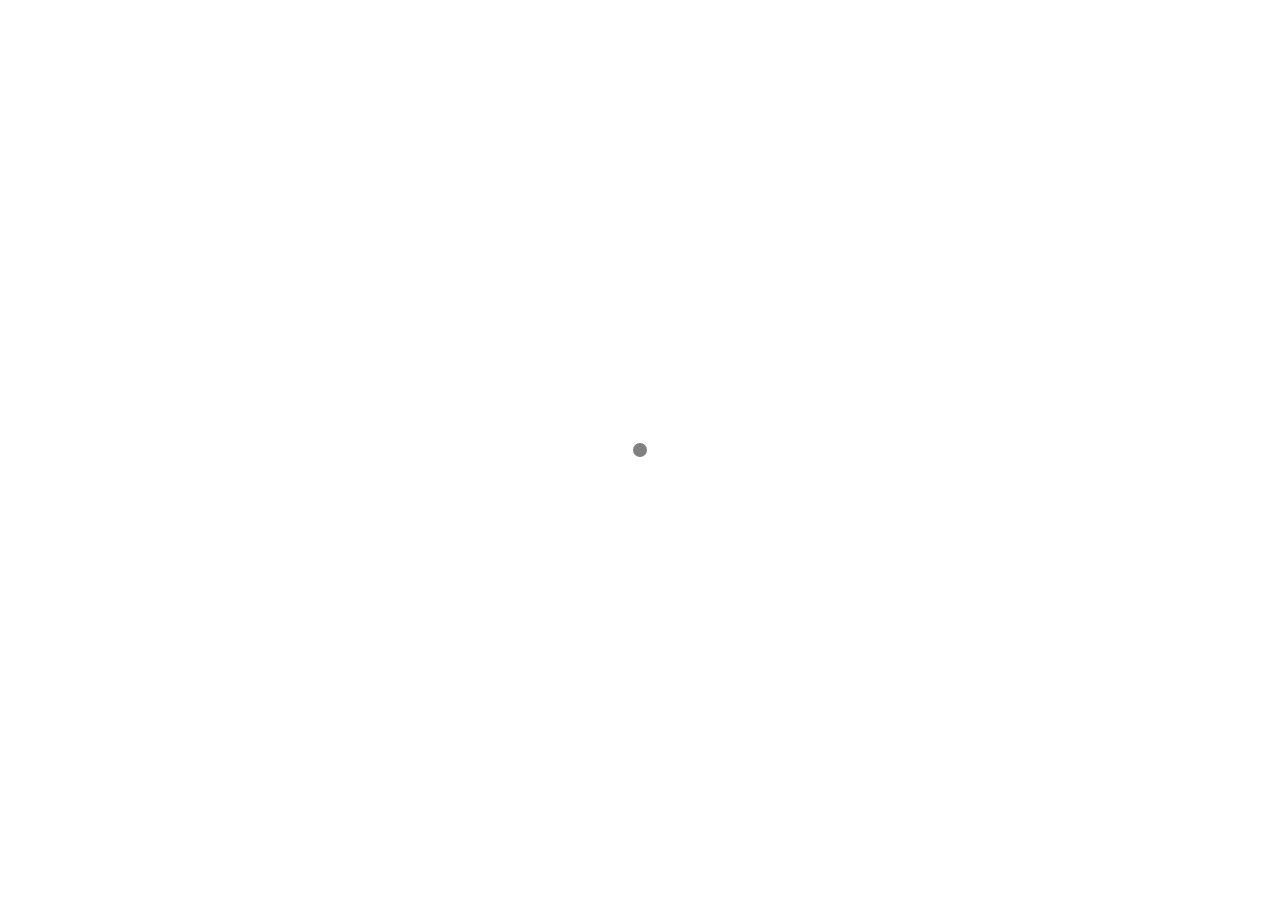
==== commit a8aeaf20: "Site updated: 2020-04-20 22:28:22" ====
--- a/archives/index.html
+++ b/archives/index.html
@@ -1,340 +1,133 @@
+
 <!DOCTYPE html>
-<html lang="en">
+<html lang="zh_CN" class="loading">
 <head>
-  <meta charset="UTF-8">
-<meta name="viewport" content="width=device-width, initial-scale=1, maximum-scale=2">
-<meta name="theme-color" content="#222">
-<meta name="generator" content="Hexo 4.2.0">
-  <link rel="apple-touch-icon" sizes="180x180" href="/images/apple-touch-icon-next.png">
-  <link rel="icon" type="image/png" sizes="32x32" href="/images/favicon-32x32-next.png">
-  <link rel="icon" type="image/png" sizes="16x16" href="/images/favicon-16x16-next.png">
-  <link rel="mask-icon" href="/images/logo.svg" color="#222">
+    <meta charset="UTF-8" />
+    <meta http-equiv="X-UA-Compatible" content="IE=edge,chrome=1" />
+    <meta name="viewport" content="width=device-width, minimum-scale=1.0, maximum-scale=1.0, user-scalable=no">
+    <title>Archive</title>
+    <meta name="apple-mobile-web-app-capable" content="yes" />
+    <meta name="apple-mobile-web-app-status-bar-style" content="black-translucent">
+    <meta name="google" content="notranslate" />
+    <meta name="keywords" content="Fechin,"> 
+    
+    <meta name="author" content="John Doe"> 
+    <link rel="alternative" href="atom.xml" title="Hexo" type="application/atom+xml"> 
+    <link rel="icon" href="/img/favicon.png"> 
+    
+    
+<link rel="stylesheet" href="/css/diaspora.css">
 
-<link rel="stylesheet" href="/css/main.css">
+	<script async src="//pagead2.googlesyndication.com/pagead/js/adsbygoogle.js"></script>
+    <script>
+         (adsbygoogle = window.adsbygoogle || []).push({
+              google_ad_client: "ca-pub-8691406134231910",
+              enable_page_level_ads: true
+         });
+    </script>
+    <script async custom-element="amp-auto-ads"
+        src="https://cdn.ampproject.org/v0/amp-auto-ads-0.1.js">
+    </script>
+<meta name="generator" content="Hexo 4.2.0"></head>
+
+<body class="loading">
+    <span id="config-title" style="display:none">Hexo</span>
+    <div id="loader"></div>
+    <div id="single" class="page">
+    <div id="top">
+        <a class="iconfont icon-left image-icon" href="javascript:history.back()"></a>
+    </div>
+    <div class="section">
+        <div class="article">
+            <div class="main">
+                <div class="content">
+                    <div class="timeline">
+                      <h2 class="timeline-title">归档: 1篇</h2><hr>
+                      
+                      
+                        
+                          <h3 class="timeline-subtitle">2020</h3>
+                        
+                        <div class="timeline-item">
+                          <time>2020-04-20</time>
+                          <a target="_self" href="/2020/04/20/hello-world/">Hello World</a>
+                        </div>
+                      
+                    </div>
+                </div>
+            </div>
+        </div>
+    </div>
+</div>
+
+</body>
 
 
-<link rel="stylesheet" href="/lib/font-awesome/css/all.min.css">
-
-<script id="hexo-configurations">
-    var NexT = window.NexT || {};
-    var CONFIG = {"hostname":"yoursite.com","root":"/","scheme":"Muse","version":"7.8.0","exturl":false,"sidebar":{"position":"left","display":"post","padding":18,"offset":12,"onmobile":false},"copycode":{"enable":false,"show_result":false,"style":null},"back2top":{"enable":true,"sidebar":false,"scrollpercent":false},"bookmark":{"enable":false,"color":"#222","save":"auto"},"fancybox":false,"mediumzoom":false,"lazyload":false,"pangu":false,"comments":{"style":"tabs","active":null,"storage":true,"lazyload":false,"nav":null},"algolia":{"hits":{"per_page":10},"labels":{"input_placeholder":"Search for Posts","hits_empty":"We didn't find any results for the search: ${query}","hits_stats":"${hits} results found in ${time} ms"}},"localsearch":{"enable":false,"trigger":"auto","top_n_per_article":1,"unescape":false,"preload":false},"motion":{"enable":true,"async":false,"transition":{"post_block":"fadeIn","post_header":"slideDownIn","post_body":"slideDownIn","coll_header":"slideLeftIn","sidebar":"slideUpIn"}}};
-  </script>
-
-  <meta property="og:type" content="website">
-<meta property="og:title" content="Hexo">
-<meta property="og:url" content="http://yoursite.com/archives/index.html">
-<meta property="og:site_name" content="Hexo">
-<meta property="og:locale" content="en_US">
-<meta property="article:author" content="John Doe">
-<meta name="twitter:card" content="summary">
-
-<link rel="canonical" href="http://yoursite.com/archives/">
+<script src="//lib.baomitu.com/jquery/1.8.3/jquery.min.js"></script>
+<script src="/js/plugin.js"></script>
+<script src="/js/typed.js"></script>
+<script src="/js/diaspora.js"></script>
 
 
-<script id="page-configurations">
-  // https://hexo.io/docs/variables.html
-  CONFIG.page = {
-    sidebar: "",
-    isHome : false,
-    isPost : false,
-    lang   : 'en'
-  };
-</script>
+<link rel="stylesheet" href="/photoswipe/photoswipe.css">
+<link rel="stylesheet" href="/photoswipe/default-skin/default-skin.css">
 
-  <title>Archive | Hexo</title>
-  
+
+<script src="/photoswipe/photoswipe.min.js"></script>
+<script src="/photoswipe/photoswipe-ui-default.min.js"></script>
+
+
+<!-- Root element of PhotoSwipe. Must have class pswp. -->
+<div class="pswp" tabindex="-1" role="dialog" aria-hidden="true">
+    <!-- Background of PhotoSwipe. 
+         It's a separate element as animating opacity is faster than rgba(). -->
+    <div class="pswp__bg"></div>
+    <!-- Slides wrapper with overflow:hidden. -->
+    <div class="pswp__scroll-wrap">
+        <!-- Container that holds slides. 
+            PhotoSwipe keeps only 3 of them in the DOM to save memory.
+            Don't modify these 3 pswp__item elements, data is added later on. -->
+        <div class="pswp__container">
+            <div class="pswp__item"></div>
+            <div class="pswp__item"></div>
+            <div class="pswp__item"></div>
+        </div>
+        <!-- Default (PhotoSwipeUI_Default) interface on top of sliding area. Can be changed. -->
+        <div class="pswp__ui pswp__ui--hidden">
+            <div class="pswp__top-bar">
+                <!--  Controls are self-explanatory. Order can be changed. -->
+                <div class="pswp__counter"></div>
+                <button class="pswp__button pswp__button--close" title="Close (Esc)"></button>
+                <button class="pswp__button pswp__button--share" title="Share"></button>
+                <button class="pswp__button pswp__button--fs" title="Toggle fullscreen"></button>
+                <button class="pswp__button pswp__button--zoom" title="Zoom in/out"></button>
+                <!-- Preloader demo http://codepen.io/dimsemenov/pen/yyBWoR -->
+                <!-- element will get class pswp__preloader--active when preloader is running -->
+                <div class="pswp__preloader">
+                    <div class="pswp__preloader__icn">
+                      <div class="pswp__preloader__cut">
+                        <div class="pswp__preloader__donut"></div>
+                      </div>
+                    </div>
+                </div>
+            </div>
+            <div class="pswp__share-modal pswp__share-modal--hidden pswp__single-tap">
+                <div class="pswp__share-tooltip"></div> 
+            </div>
+            <button class="pswp__button pswp__button--arrow--left" title="Previous (arrow left)">
+            </button>
+            <button class="pswp__button pswp__button--arrow--right" title="Next (arrow right)">
+            </button>
+            <div class="pswp__caption">
+                <div class="pswp__caption__center"></div>
+            </div>
+        </div>
+    </div>
+</div>
 
 
 
 
 
 
-  <noscript>
-  <style>
-  .use-motion .brand,
-  .use-motion .menu-item,
-  .sidebar-inner,
-  .use-motion .post-block,
-  .use-motion .pagination,
-  .use-motion .comments,
-  .use-motion .post-header,
-  .use-motion .post-body,
-  .use-motion .collection-header { opacity: initial; }
-
-  .use-motion .site-title,
-  .use-motion .site-subtitle {
-    opacity: initial;
-    top: initial;
-  }
-
-  .use-motion .logo-line-before i { left: initial; }
-  .use-motion .logo-line-after i { right: initial; }
-  </style>
-</noscript>
-
-</head>
-
-<body itemscope itemtype="http://schema.org/WebPage">
-  <div class="container use-motion">
-    <div class="headband"></div>
-
-    <header class="header" itemscope itemtype="http://schema.org/WPHeader">
-      <div class="header-inner"><div class="site-brand-container">
-  <div class="site-nav-toggle">
-    <div class="toggle" aria-label="Toggle navigation bar">
-      <span class="toggle-line toggle-line-first"></span>
-      <span class="toggle-line toggle-line-middle"></span>
-      <span class="toggle-line toggle-line-last"></span>
-    </div>
-  </div>
-
-  <div class="site-meta">
-
-    <a href="/" class="brand" rel="start">
-      <span class="logo-line-before"><i></i></span>
-      <h1 class="site-title">Hexo</h1>
-      <span class="logo-line-after"><i></i></span>
-    </a>
-  </div>
-
-  <div class="site-nav-right">
-    <div class="toggle popup-trigger">
-    </div>
-  </div>
-</div>
-
-
-
-
-<nav class="site-nav">
-  <ul id="menu" class="main-menu menu">
-        <li class="menu-item menu-item-home">
-
-    <a href="/" rel="section"><i class="fa fa-home fa-fw"></i>Home</a>
-
-  </li>
-        <li class="menu-item menu-item-archives">
-
-    <a href="/archives/" rel="section"><i class="fa fa-archive fa-fw"></i>Archives</a>
-
-  </li>
-  </ul>
-</nav>
-
-
-
-
-</div>
-    </header>
-
-    
-  <div class="back-to-top">
-    <i class="fa fa-arrow-up"></i>
-    <span>0%</span>
-  </div>
-
-
-    <main class="main">
-      <div class="main-inner">
-        <div class="content-wrap">
-          
-
-          <div class="content archive">
-            
-
-  
-  
-  
-  <div class="post-block">
-    <div class="posts-collapse">
-      <div class="collection-title">
-        <span class="collection-header">Um..! 1 post. Keep on posting.</span>
-      </div>
-
-      
-    <div class="collection-year">
-      <span class="collection-header">2020</span>
-    </div>
-
-  <article itemscope itemtype="http://schema.org/Article">
-    <header class="post-header">
-
-      <div class="post-meta">
-        <time itemprop="dateCreated"
-              datetime="2020-04-20T20:07:12+08:00"
-              content="2020-04-20">
-          04-20
-        </time>
-      </div>
-
-      <div class="post-title">
-          <a class="post-title-link" href="/2020/04/20/hello-world/" itemprop="url">
-            <span itemprop="name">Hello World</span>
-          </a>
-      </div>
-
-    </header>
-  </article>
-
-
-    </div>
-  </div>
-  
-  
-  
-
-  
-
-
-
-          </div>
-          
-
-<script>
-  window.addEventListener('tabs:register', () => {
-    let { activeClass } = CONFIG.comments;
-    if (CONFIG.comments.storage) {
-      activeClass = localStorage.getItem('comments_active') || activeClass;
-    }
-    if (activeClass) {
-      let activeTab = document.querySelector(`a[href="#comment-${activeClass}"]`);
-      if (activeTab) {
-        activeTab.click();
-      }
-    }
-  });
-  if (CONFIG.comments.storage) {
-    window.addEventListener('tabs:click', event => {
-      if (!event.target.matches('.tabs-comment .tab-content .tab-pane')) return;
-      let commentClass = event.target.classList[1];
-      localStorage.setItem('comments_active', commentClass);
-    });
-  }
-</script>
-
-        </div>
-          
-  
-  <div class="toggle sidebar-toggle">
-    <span class="toggle-line toggle-line-first"></span>
-    <span class="toggle-line toggle-line-middle"></span>
-    <span class="toggle-line toggle-line-last"></span>
-  </div>
-
-  <aside class="sidebar">
-    <div class="sidebar-inner">
-
-      <ul class="sidebar-nav motion-element">
-        <li class="sidebar-nav-toc">
-          Table of Contents
-        </li>
-        <li class="sidebar-nav-overview">
-          Overview
-        </li>
-      </ul>
-
-      <!--noindex-->
-      <div class="post-toc-wrap sidebar-panel">
-      </div>
-      <!--/noindex-->
-
-      <div class="site-overview-wrap sidebar-panel">
-        <div class="site-author motion-element" itemprop="author" itemscope itemtype="http://schema.org/Person">
-  <p class="site-author-name" itemprop="name">John Doe</p>
-  <div class="site-description" itemprop="description"></div>
-</div>
-<div class="site-state-wrap motion-element">
-  <nav class="site-state">
-      <div class="site-state-item site-state-posts">
-          <a href="/archives/">
-        
-          <span class="site-state-item-count">1</span>
-          <span class="site-state-item-name">posts</span>
-        </a>
-      </div>
-  </nav>
-</div>
-
-
-
-      </div>
-
-    </div>
-  </aside>
-  <div id="sidebar-dimmer"></div>
-
-
-      </div>
-    </main>
-
-    <footer class="footer">
-      <div class="footer-inner">
-        
-
-        
-
-<div class="copyright">
-  
-  &copy; 
-  <span itemprop="copyrightYear">2020</span>
-  <span class="with-love">
-    <i class="fa fa-heart"></i>
-  </span>
-  <span class="author" itemprop="copyrightHolder">John Doe</span>
-</div>
-  <div class="powered-by">Powered by <a href="https://hexo.io/" class="theme-link" rel="noopener" target="_blank">Hexo</a> & <a href="https://muse.theme-next.org/" class="theme-link" rel="noopener" target="_blank">NexT.Muse</a>
-  </div>
-
-        
-
-
-
-
-
-
-
-
-      </div>
-    </footer>
-  </div>
-
-  
-  <script src="/lib/anime.min.js"></script>
-  <script src="/lib/velocity/velocity.min.js"></script>
-  <script src="/lib/velocity/velocity.ui.min.js"></script>
-
-<script src="/js/utils.js"></script>
-
-<script src="/js/motion.js"></script>
-
-
-<script src="/js/schemes/muse.js"></script>
-
-
-<script src="/js/next-boot.js"></script>
-
-
-
-
-  
-
-
-
-
-
-
-
-
-
-
-
-
-
-
-
-  
-
-  
-
-</body>
 </html>
--- a/css/diaspora.css
+++ b/css/diaspora.css
@@ -0,0 +1,322 @@
+body,div,h1,h2,h3,h4,h5,p,ul,li {margin:0;padding:0;font-weight:normal;list-style:none;}
+html {-webkit-text-size-adjust:100%;}
+html,body {-webkit-tap-highlight-color:rgba(0,0,0,0);-webkit-font-smoothing:antialiased;background:#fff;}
+body {font-family:'PingFang SC','Hiragino Sans GB','Microsoft Yahei','WenQuanYi Micro Hei',sans-serif;font-size:14px;position:relative;overflow-x:hidden;}
+body:before {background:grey;position:absolute;content:'';display:block;width:14px;height:14px;left:50%;top:50%;margin-left:-7px;margin-top:-7px;border-radius:50%;-webkit-border-radius:50%;-moz-border-radius:50%;-webkit-animation:loading 2s ease-out forwards infinite;-moz-animation:loading 2s ease-out forwards infinite;display:none;}
+body.loading:before {display:block;}
+@-webkit-keyframes loading {
+  0% {-webkit-transform:scale(0.3);}
+  50% {-webkit-transform:scale(1.0);}
+  100% {-webkit-transform:scale(0.3);}
+}
+@-moz-keyframes loading {
+  0% {-moz-transform:scale(0.3);}
+  50% {-moz-transform:scale(1.0);}
+  100% {-moz-transform:scale(0.3);}
+}
+body.loading #container,body.loading #single,body.loading .nav {opacity:0;}
+html.loading,body.loading {height:100%;overflow:hidden;}
+a,a:hover {text-decoration:none;}
+img {display:block;max-width:100%;height:auto;}
+audio {display:none;visibility:hidden;opacity:0;width:0;height:0;}
+#screen {position:relative;}
+#mark {width:100%;height:560px;overflow:hidden;}
+.layer {position:relative;}
+#cover {position:absolute;max-width:none;}
+#header {position:absolute;top:70px;width:100%;}
+#header > div {margin:0 60px;position:relative;}
+.icon-menu {font-size:20px;padding:6px 6px 5px;border-radius:2px;cursor:pointer;position:absolute;z-index:4;right:0;top:0;margin-top:-3px;background:rgba(255,255,255,.9);}
+.icon-search {font-size:20px;padding:6px 6px 5px;border-radius:2px;cursor:pointer;position:absolute;z-index:4;right:40px;top:0;margin-top:-3px;background:rgba(255,255,255,.9);}
+.image-logo {z-index:4;position:relative;display:inline-block;-webkit-background-size:75px 32px;-moz-background-size:75px 32px;background-size:75px 32px;background-repeat:no-repeat;background-position:center center;-webkit-mask-box-image:url("/img/logo.png");background-color:white;width:75px;height:32px;mask-image:url("/img/logo.png");mask-size:contain;transition: background-color 0.5s ease-in-out;}
+body.mu .image-logo {background-color:black;}
+#vibrant {position:absolute;top:0;left:0;width:100%;height:100%;}
+#vibrant div {position:absolute;top:0;left:0;width:100%;height:100%;opacity:0;background-color:#000;}
+#post0 {width:28%;position:absolute;top:42%;left:10%;}
+#post0 p:first-child {color:#fff;font-size:12px;}
+#post0 h2 {font-size:28px;margin-top:15px;}
+#post0 h2 a {color:#fff;}
+#post0 h2 + p {color:#fff;font-size:14px;margin-top:30px;}
+.post {margin:100px auto 0;width:1200px;position:relative;}
+.post > a {display:inline-block;width:680px;height:440px;overflow:hidden;position:relative;z-index:3;}
+.else {position:absolute;background:#fff;text-align:left;top:20px;height:398px;width:498px;border:1px solid #eaeaea;}
+.post:nth-child(odd) {text-align:left;}
+.post:nth-child(even) {text-align:right;}
+.post:nth-child(odd) .else {left:660px;}
+.post:nth-child(even) .else {right:660px;}
+.else p:first-child {color:#999;font-size:12px;margin:80px 0 0 80px;}
+.else h3 {font-size:30px;line-height:1.1;margin:10px 100px 0 80px;}
+.else h3 a {color:#333;}
+.else h3 + p {color:#555;margin:10px 100px 0 80px;font-size:14px;line-height:1.8;}
+.here {position:absolute;left:80px;bottom:80px;color:#999;font-size:13px;}
+.here span {display:inline-block;vertical-align:middle;margin-right:10px;font-family:"icomoon","Hiragino Sans GB","Hiragino Sans GB W3","Microsoft YaHei","WenQuanYi Micro Hei",sans-serif;}
+.here span:before {display:inline-block;vertical-align:top;margin-right:7px;font-size:16px;}
+.here a {display:inline-block;cursor:default;}
+#pager {text-align:center;margin:70px 0 0;position:relative;}
+#pager a {font-size:14px;letter-spacing:5px;color:#666;border:1px solid #dadada;padding:10px 40px;background:#fff;}
+#loader {display:none;position:fixed;top:0;width:100%;height:3px;z-index:100;background-image:-webkit-linear-gradient(left,#F16F5C 0%,#F16F5C 12.5%,#5B56DD 12.5%,#5B56DD 25%,#E15CED 25%,#E15CED 37.5%,#27E559 37.5%,#27E559 50%,#18C8C9 50%,#18C8C9 62.5%,#DC8987 62.5%,#DC8987 75%,#BB83D6 75%,#BB83D6 87.5%,#E774BD 87.5%,#E774BD 100%);background-image:-moz-linear-gradient(left,#F16F5C 0%,#F16F5C 12.5%,#5B56DD 12.5%,#5B56DD 25%,#E15CED 25%,#E15CED 37.5%,#27E559 37.5%,#27E559 50%,#18C8C9 50%,#18C8C9 62.5%,#DC8987 62.5%,#DC8987 75%,#BB83D6 75%,#BB83D6 87.5%,#E774BD 87.5%,#E774BD 100%);}
+#top {height:50px;text-align:center;border-bottom:1px solid #f7f7f7;background:#fefefe;width:100%;position:fixed;top:0;z-index:10;display:none;}
+body.touch #top {position:relative;}
+.icon-icon {color:#333;font-size:20px;position:absolute;left:14px;top:16px;}
+.image-icon {-webkit-background-size:24px 24px;-moz-background-size:24px 24px;background-size:24px 24px;background-position:center center;background-repeat:no-repeat;width:24px;height:24px;position:absolute;left:14px;top:15px;color:#333;}
+.image-icon:hover {color:black;}
+.subtitle {color:#666;font-size:14px;margin-top:16px;display:none;}
+.icon-play,.icon-pause,.icon-images {position:absolute;left:70px;color:#666;top:17px;font-size:18px;cursor:pointer;}
+.icon-images {left:100px;}
+.icon-images.active {color:#EF6D57;}
+#top .count {display:none;}
+.social {position:absolute;right:0;height:30px;top:12px;}
+.share a {display:inline-block;color:#666;margin-right:15px;}
+.share a:hover {color:#333;}
+.share {position:relative;}
+.social > div {display:inline-block;font-size:20px;color:#666;cursor:pointer;margin-left:15px;}
+#qr {z-index:10;display:none;position:absolute;background:#fff;padding:16px;border:1px solid #f7f7f7;right:10px;top:50px;}
+.bar {position:absolute;height:100%;background:rgba(0,0,0,.07);z-index:-1;width:0;-webkit-transition:width .5s ease;-moz-transition:width .5s ease;transition:width .5s ease;}
+.scrollbar {position:absolute;height:2px;width:10px;top:0;background-color:#50bcb6;-webkit-transition:width .5s ease;-moz-transition:width .5s ease;transition:width .5s ease;}
+body.touch .scrollbar {display:none;}
+.nav {position:fixed;height:100%;width:100%;background:rgba(255,255,255,.97);z-index:3;top:-100%;-webkit-transition:top 0.3s cubic-bezier(0.4,0,0.2,1);-moz-transition:top 0.3s cubic-bezier(0.4,0,0.2,1);transition:top 0.3s cubic-bezier(0.4,0,0.2,1);}
+body.mu {overflow:hidden;height:100%;}
+html.mu {height:100%;}
+body.mu .icon-menu {color:#333;background: none;}
+body.mu .icon-search {color:#333;background: none;}
+body.mu .icon-menu:before {content:"\e689";}
+body.mu .nav {top:0;}
+body.mu .icon-logo {color:#333;}
+.menu {text-align:center;margin-top:200px;}
+.menu ul {display: -webkit-box;display: -ms-flexbox;display: flex;-webkit-box-pack: center;-ms-flex-pack: center;justify-content: center;-ms-flex-wrap: wrap;flex-wrap: wrap;list-style-type: none;padding: 0;}
+.menu li {font-size:18px;display:inline-block;margin:0 2px 2px 0;}
+.menu li:not(:last-child) {margin-right: 5px;}
+.menu a {display: block;font-size: 20px;color: #666;text-decoration: none;padding: 5px;margin: auto 10px;border-bottom: .1em solid transparent;}
+.menu a:hover {color:#333; border-bottom: .1em solid #9e1900; padding-bottom: .15em; transition: 150ms ease-in-out;}
+.nav p {color:#999;font-size:12px;position:absolute;width:100%;text-align:center;bottom:30px;}
+.nav p a {color:#999;text-decoration:underline;}
+.nav p:first-letter {font-family:sans-serif;}
+.nav .hitokoto {text-align:center;font-size: 16px;margin: 10% auto 10px;padding: 10px 20px 10px;color: darkgray;max-width:800;}
+.nav .footerlinks {font-size: 45px; margin: 20px 1px 30px;padding: 10px 1px 10px;}
+.nav .footerlinks a {font-size: 35px; text-decoration:none;}
+.nav .footerlinks a:hover { color: #737373;}/* 鼠标移动到链接上 */
+
+.set {display:block;max-width:768px;margin:0 auto 30px;line-height:2;padding-left:30px}
+.set h3 {font-size:22px;font-weight:500;margin:15px 0 20px}
+.set a {display:inline-block;position:relative;color:#424242;padding:5px 5px;}
+.set a::before {content:"";position:absolute;width:0;right:0;bottom:0;height:2px;background:#2196F3}
+.set a:hover {color:#2196F3!important}
+.set .category-list-item,.set .tag-list-item {display:inline-block;font-size:17px;text-align:left}
+.set .category-list-item .category-list-count,.set .category-list-item .tag-list-count,.set .tag-list-item .category-list-count,.set .tag-list-item .tag-list-count {color:#9E9E9E;font-style:normal}
+.set .category-list-item .category-list-count::before,.set .category-list-item .tag-list-count::before,.set .tag-list-item .category-list-count::before,.set .tag-list-item .tag-list-count::before {content:"["}
+.set .category-list-item .category-list-count::after,.set .category-list-item .tag-list-count::after,.set .tag-list-item .category-list-count::after,.set .tag-list-item .tag-list-count::after {content:"]"}
+.set .category-list-item {width:30%;margin:5px 0}@media screen and (max-width:768px) {.set .category-list-item {width:100%}}
+.set .tag-list-item {margin:10px 20px}
+.set .search .search-input {width: 100%;height: 42px;background: transparent;border: 0px;border-bottom:2px solid #6558BC;font-size:20px;padding-top: 20px;}
+.set .search .search-input[type=text]:focus{outline: none;border: 0px;border-bottom:2px solid #6558BC;}
+.set .search .local-search-result {margin-top:30px;}
+.set .search .search-result-list {padding:0;margin: 0;}
+.set .search .search-result-title {font-size:23px;}
+.set .search .search-result {}
+.set .search .search-keyword {background:yellow;padding:2px auto 2px;}
+.set .search li {list-style: none; margin: 0;border-bottom:1px dashed #E3E3E3;}
+.timeline {display:block;max-width:768px;margin:30px auto 40px;padding-left:30px;border-left:3px solid #B0BEC5}
+.timeline .timeline-title::before,.timeline .timeline-subtitle::before,.timeline .timeline-item::before {position:absolute;top:50%;transform:translateY(-50%);border-style:solid;border-color:#B0BEC5;border-radius:50%;background:white;content:"";transition:all .3s ease}
+.timeline-title,.timeline-subtitle,.timeline-item {position:relative;margin-bottom:25px;line-height:32px}
+.timeline-title:hover::before,.timeline-subtitle:hover::before,.timeline-item:hover::before {border-color:#2196F3}
+.timeline-title:hover a,.timeline-subtitle:hover a,.timeline-item:hover a {color:#2196F3}
+.timeline-title {font-size:28px}
+.timeline-title::before {width:12px;height:12px;border-width:4px;left:-42px}
+.timeline-subtitle {font-weight:400;font-size:22px}
+.timeline-subtitle::before {width:11px;height:11px;border-width:3px;left:-40px}
+.timeline-item {font-family:-apple-system,BlinkMacSystemFont,Segoe UI,Roboto,Oxygen,Ubuntu,Cantarell,Fira Sans,Droid Sans,Helvetica Neue,sans-serif;position:relative;padding-left:100px}
+.timeline-item time {position:absolute;left:0;top:50%;transform:translateY(-50%);display:inline-block;font-weight:300;color:#616161;width:100px}
+.timeline-item a {color:#212121;font-weight:400;transition:all .3s ease}
+.timeline-item::before {width:9px;height:9px;border-width:2px;left:-38px}
+#container {padding-bottom:100px;overflow:hidden;position:relative;}
+#container:before {content:'';display:block;width:1px;height:200%;position:absolute;left:50%;background:#eaeaea;top:-50%;z-index:0;}
+#primary {position:relative;}
+#single {background:#fff;position:relative;overflow-x:hidden;}
+.section {position:relative;width:100%;overflow:hidden;-webkit-transition:all 0.3s cubic-bezier(0.25,0.5,0.5,0.9);-moz-transition:all 0.3s cubic-bezier(0.25,0.5,0.5,0.9);transition:all 0.3s cubic-bezier(0.25,0.5,0.5,0.9);}
+body.touch,body.touch .article {margin-top:0;}
+.zoom:before {opacity:0;color:#fff;font-size:20px;display:block;z-index:3;left:50%;top:70%;padding:5px;margin-top:-15px;margin-left:-15px;position:absolute;background:rgba(0,0,0,.7);-webkit-transition:all 0.3s cubic-bezier(0.25,0.5,0.5,0.9);-moz-transition:all 0.3s cubic-bezier(0.25,0.5,0.5,0.9);transition:all 0.3s cubic-bezier(0.25,0.5,0.5,0.9);}
+.zoom:hover:before {opacity:1;top:50%;}
+.touch .zoom:hover:before {opacity:0;}
+.icon-arrow-left:before {content:'\e606';position:absolute;left:0;top:50%;margin-top:-30px;color:#666;}
+.icon-arrow-right:before {content:'\e605';position:absolute;right:0;top:50%;margin-top:-30px;color:#666;}
+h1.title {font-size:30px;color:#333;line-height:1.3;position:relative;font-weight:bold;}
+.page .content:before {display:none;}
+.stuff {margin-top:20px;color:#666;font-size:13px;}
+.stuff span {display:inline-block;margin-right:20px;}
+.stuff .likeThis {pointer-events:none;}
+.stuff .icon-like {display:none;}
+.stuff .count {color:#666;}
+.comment {margin:50px auto;}
+.comment.link,.downloadlink {cursor:pointer;letter-spacing:5px;border:1px solid #dadada;width:170px;text-align:center;color:#666;font-size:14px;padding:10px 0;}
+.comment .gt-comments-null{display:none;}
+.comment .gt-header-textarea{border-radius:0;background: white;}
+.comment .gt-popup{margin-top:8px;}
+.comment .gt-counts a{color:black;border-bottom:0;pointer-events:none;}
+.comment .gt-avatar-github{display:none;}
+.comment .gt-header-avatar{display:none;}
+.comment .gt-header-comment{margin-left: 0;!important;}
+.comment .gt-header-preview{border-radius:0;}
+.comment .gt-btn-public{border-radius:0;}
+.comment .gt-btn-preview{border-radius:0;}
+.comment .gt-btn-login{border-radius:0;}
+.comment .gt-ico-tip{display:none;}
+.comment .gt-btn-public .gt-btn-text:after{content:"（Cmd | Ctrl  + Enter）";}
+.comment .gt-meta{margin:0; border:0;}
+#preview {position:fixed;top:0;width:100%;height:100%;z-index:5;background:#fff;left:100%;-moz-transition:all 0.3s cubic-bezier(0,0,0.2,1);-webkit-transition:all 0.3s cubic-bezier(0,0,0.2,1);transition:all 0.3s cubic-bezier(0,0,0.2,1);overflow-y:scroll;}
+#preview.show {left:0;}
+#preview + canvas {display:none;}
+.article {width:70%;margin:0 auto;margin-top:50px;display:-webkit-flex;display:flex;-webkit-align-items:center;align-items:center;-webkit-justify-content:flex-start;justify-content:flex-start;}
+.article > div {width:100%;padding:30px 0;margin:0 auto;}
+.article .main {width:700px;}
+.article .side {align-self:flex-start;flex:0 0 220px;}
+.article .toc {width:200px;height:100%;/*position:fixed;*/top:60px;right:100px;padding:1em;line-height:2.3;overflow-y:auto;}
+.article .toc .toc-item:hover {font-weight:900;}
+.article .toc li a {display:inline-block;color:#737373;text-decoration:none;transition:color,padding 0.2s ease-in-out;}
+.article .toc li a:hover {padding-left:8px;border-left:3px solid black;}
+.page .main{padding:0px;}
+
+/* Icon font style */
+@font-face{font-family:"iconfont";src:url(//at.alicdn.com/t/font_1679264_tle9h9614mq.eot?t=1583722241347);src:url(//at.alicdn.com/t/font_1679264_tle9h9614mq.eot?t=1583722241347#iefix) format("embedded-opentype"),url([data-uri]) format("woff2"),url(//at.alicdn.com/t/font_1679264_tle9h9614mq.woff?t=1583722241347) format("woff"),url(//at.alicdn.com/t/font_1679264_tle9h9614mq.ttf?t=1583722241347) format("truetype"),url(//at.alicdn.com/t/font_1679264_tle9h9614mq.svg?t=1583722241347#iconfont) format("svg")}
+.iconfont{font-family:"iconfont"!important;font-size:22px;font-style:normal;-webkit-font-smoothing:antialiased;-moz-osx-font-smoothing:grayscale}
+.icon-close:before{content:"\e689"}
+.icon-play:before{content:"\e65d"}
+.icon-menu:before{content:"\e623"}
+.icon-home:before{content:"\e612"}
+.icon-facebook:before{content:"\e632"}
+.icon-twitter:before{content:"\e659"}
+.icon-github:before{content:"\e64a"}
+.icon-pause:before{content:"\e64c"}
+.icon-scan:before{content:"\e600"}
+.icon-search:before{content:"\e601"}
+.icon-email:before{content:"\e62d"}
+.icon-like:before{content:"\e602"}
+.icon-wechat:before{content:"\e603"}
+.icon-left:before{content:"\e604"}
+
+/* tags style  */
+.post-tags-list {margin-top:10px;display:table;}
+.post-tags-list-item {float:left;margin-right:10px;background:rgba(102,128,153,0.075);border-radius:0;padding:2px 5px;}
+.post-tags-list-link {color:rgba(44,63,81,0.5);}
+
+/* Post or Page content style */
+.content {margin-top:50px;font-size:15px;line-height:2;color:#232323;}
+.content h1 {font-size:39px}
+.content h2 {font-size:32px}
+.content h3 {font-size:26px}
+.content h4 {font-size:19px}
+.content h5 {font-size:15px}
+.content h6 {font-size:13px}
+.content strong {font-weight:500;}
+.content a {background:transparent;color:#1980e6;text-decoration:none;}
+.content a:hover {color:#518dca;}
+.content hr {margin-top:21px;margin-bottom:21px;border:0;border-top:1px solid rgba(102,128,153,0.1)}
+.content p {margin:0 0 .8em;}
+.content ul,.content ol {margin:10px 0;padding-left:20px;}
+.content ul li {list-style:disc;margin:5px 0;}
+.content ol li {list-style:decimal;margin:5px 0;}
+.content > h1,.content > h2,.content > h3,.content > h4,.content > h5,.content > h6 {margin-top:2rem;margin-bottom:0.8rem;color:#000;}
+.content > h1:first-child,.content > h2:first-child,.content > h3:first-child,.content > h4:first-child,.content > h5:first-child,.content > h6:first-child {margin-top:0;}
+.content img {cursor:pointer;}
+.content pre,.content .highlight {background:#2d2d2d;margin:1.6rem 0;padding:0.8rem 0.8rem;border-style:solid;border-width:1px 0;overflow:auto;color:#ccc;line-height:20px;}
+.content .gutter {display:none;}
+.content .highlight .gutter pre {color:#666;font-size:0.9rem;}
+.content code,.content pre {font-family:"Source Code Pro",monospace}
+.content code {background:rgba(99,99,99,0.07);color:#ef459c;padding:1px 2px;border-radius:2px;}
+.content pre code {background:none;text-shadow:none;padding:0;}
+.content blockquote {color:#656565;margin:0 0 1.1em;border-left:3px solid #efefef;border-left-width:6px;background-color:rgba(119,119,119,0.05);border-top-right-radius:5px;border-bottom-right-radius:5px;padding:15px 20px;}
+.content blockquote p {margin:0;}
+.content table {margin:15px 0;border-collapse:collapse;display:table;width:100%;table-layout:fixed;word-wrap:break-word;}
+.content table tr {border-top:1px solid #ccc;background-color:#fff;}
+.content table th,.content table td {border:1px solid #ddd;padding:6px 13px;}
+.content .highlight pre {border:none;margin:0;padding:0;}
+.content .highlight table {margin:0;width:auto;}
+.content .highlight td {border:none;padding:0;}
+.content .highlight tr {border:0;}
+.content .highlight figcaption {font-size:0.85em;color:#999;line-height:1em;margin-bottom:1em;}
+.content .highlight figcaption a {float:right;}
+.content .highlight .gutter pre {text-align:right;padding-right:20px;}
+.content .highlight .line {height:20px;}
+.content .video-container {position:relative;padding-bottom:56.25%;padding-top:25px;height:0;}
+.content .video-container iframe {position:absolute;top:0;left:0;width:100%;height:100%;}
+pre .comment,pre .title {color:#999;}
+pre .variable,pre .attribute,pre .tag,pre .regexp,pre .ruby .constant,pre .xml .tag,pre .title,pre .xml .pi,pre .xml .doctype,pre .html .doctype,pre .css .id,pre .css .class,pre .css .pseudo {color:#f2777a;}
+pre .number,pre .preprocessor,pre .built_in,pre .literal,pre .params,pre .constant {color:#f99157;}
+pre .class,pre .ruby .class .title,pre .css .rules .attribute {color:#99cc99;}
+pre .string,pre .value,pre .inheritance,pre .header,pre .ruby .symbol,pre .xml .cdata {color:#99cc99;}
+pre .css .hexcolor {color:#66cccc;}
+pre .function,pre .python .decorator,pre .python .title,pre .ruby .function .title,pre .ruby .title .keyword,pre .perl .sub,pre .javascript .title,pre .coffeescript .title {color:#6699cc;}
+pre .keyword,pre .javascript .function {color:#cc99cc;}
+
+/* Responsive style */
+@media screen and (max-width:1200px) {
+  #header > div {width:900px;margin:0 auto;}
+  #post0 {width:32%;}
+  #post0 h2 {font-size:24px;}
+  .post {width:900px;}
+  .post > a {width:480px;height:310px;}
+  .else {top:10px;width:420px;height:290px;}
+  .post:nth-child(odd) .else {left:450px;}
+  .post:nth-child(even) .else {right:450px;}
+  .else p:first-child {font-size:12px;margin:50px 0 0 60px;}
+  .else h3 {font-size:24px;margin:10px 60px 0 60px;}
+  .else h3 + p {margin:10px 60px 0 60px;}
+  .here {left:60px;bottom:50px;}
+  .article{width:100%;}
+  .article .main{width:94%;}
+  .article .side {display:none}
+  .comment .gt-btn-public .gt-btn-text:after{content:"";}
+}
+@media screen and (max-width:900px) {
+  #mark {height:480px;}
+  #header > div {width:90%;}
+  #vibrant polygon {transform:translateX(-10%);-moz-transform:translateX(-10%);-webkit-transform:translateX(-10%);}
+  #post0 {width:40%;}
+  #post0 h2 {font-size:20px;}
+  .post {width:100%;margin-top:60px;background:#fff;padding-bottom:30px;border-bottom:1px solid #eaeaea;}
+  .post > a {display:block;margin:0 auto;width:100%;height:auto;}
+  .post > a img {margin:0 auto;}
+  .else {height:auto;position:static;width:100%;margin:0 auto;background:transparent;border:none;}
+  .else p:first-child {margin:30px 0 0 20px;}
+  .else h3 {font-size:24px;margin:10px 30px 0 20px;}
+  .else h3 + p {margin:10px 30px 0 20px;}
+  .here {position:static;margin:20px 0 20px 20px;}
+  .article{width:100%;}
+  .article .main{width:94%;}
+  .article .side {display:none}
+  .comment .gt-btn-public .gt-btn-text:after{content:"";}
+}
+@media screen and (max-width:780px) {
+  #header {top:40px;}
+  #vibrant svg {display:none;}
+  #vibrant div {opacity:0.3;}
+  #container {padding-bottom:50px;}
+  #post0 {bottom:60px;top:auto;width:70%;left:5%;}
+  .menu {width:90%;margin:160px auto 0;}
+  .menu li {font-size:16px;}
+  #pager {margin:30px 0 0;}
+  h1.title {font-size:24px;}
+  .tab {display:none;}
+  .icon-scan {display:none!important;}
+  .icon-images {left:80px;}
+  .icon-pause,.icon-play {left:50px;}
+  .comment.link {width:140px;padding:5px 0;}
+  .article{width:100%;}
+  .article .main{width:94%;}
+  .article .side {display:none}
+  .comment .gt-btn-public .gt-btn-text:after{content:"";}
+}
+@media screen and (max-width:480px) {
+  #post0 p:first-child {display:block;}
+  #container:before {display:none;}
+  #post0 h2 {text-align:left;margin:0 10px 0 0;}
+  #post0 h2 + p {text-align:left;margin:10px 20px 0 0;color:#f2f2f2;font-size:14px;}
+  #post0 h2 a {color:#fff;}
+  #post0 .summary {display:none;}
+  .stuff span {margin-right:10px;}
+  .stuff span:first-child {display:none;}
+  .content table {font-size:smaller;}
+  .content table tr td {padding:6px;}
+  .article {width:100%;}
+  .article .main{width:94%;}
+  .article .side {display:none}
+  .comment .gt-btn-public .gt-btn-text:after{content:"";}
+}
--- a/photoswipe/photoswipe.css
+++ b/photoswipe/photoswipe.css
@@ -0,0 +1,179 @@
+/*! PhotoSwipe main CSS by Dmitry Semenov | photoswipe.com | MIT license */
+/*
+	Styles for basic PhotoSwipe functionality (sliding area, open/close transitions)
+*/
+/* pswp = photoswipe */
+.pswp {
+  display: none;
+  position: absolute;
+  width: 100%;
+  height: 100%;
+  left: 0;
+  top: 0;
+  overflow: hidden;
+  -ms-touch-action: none;
+  touch-action: none;
+  z-index: 1500;
+  -webkit-text-size-adjust: 100%;
+  /* create separate layer, to avoid paint on window.onscroll in webkit/blink */
+  -webkit-backface-visibility: hidden;
+  outline: none; }
+  .pswp * {
+    -webkit-box-sizing: border-box;
+            box-sizing: border-box; }
+  .pswp img {
+    max-width: none; }
+
+/* style is added when JS option showHideOpacity is set to true */
+.pswp--animate_opacity {
+  /* 0.001, because opacity:0 doesn't trigger Paint action, which causes lag at start of transition */
+  opacity: 0.001;
+  will-change: opacity;
+  /* for open/close transition */
+  -webkit-transition: opacity 333ms cubic-bezier(0.4, 0, 0.22, 1);
+          transition: opacity 333ms cubic-bezier(0.4, 0, 0.22, 1); }
+
+.pswp--open {
+  display: block; }
+
+.pswp--zoom-allowed .pswp__img {
+  /* autoprefixer: off */
+  cursor: -webkit-zoom-in;
+  cursor: -moz-zoom-in;
+  cursor: zoom-in; }
+
+.pswp--zoomed-in .pswp__img {
+  /* autoprefixer: off */
+  cursor: -webkit-grab;
+  cursor: -moz-grab;
+  cursor: grab; }
+
+.pswp--dragging .pswp__img {
+  /* autoprefixer: off */
+  cursor: -webkit-grabbing;
+  cursor: -moz-grabbing;
+  cursor: grabbing; }
+
+/*
+	Background is added as a separate element.
+	As animating opacity is much faster than animating rgba() background-color.
+*/
+.pswp__bg {
+  position: absolute;
+  left: 0;
+  top: 0;
+  width: 100%;
+  height: 100%;
+  background: #000;
+  opacity: 0;
+  -webkit-transform: translateZ(0);
+          transform: translateZ(0);
+  -webkit-backface-visibility: hidden;
+  will-change: opacity; }
+
+.pswp__scroll-wrap {
+  position: absolute;
+  left: 0;
+  top: 0;
+  width: 100%;
+  height: 100%;
+  overflow: hidden; }
+
+.pswp__container,
+.pswp__zoom-wrap {
+  -ms-touch-action: none;
+  touch-action: none;
+  position: absolute;
+  left: 0;
+  right: 0;
+  top: 0;
+  bottom: 0; }
+
+/* Prevent selection and tap highlights */
+.pswp__container,
+.pswp__img {
+  -webkit-user-select: none;
+  -moz-user-select: none;
+  -ms-user-select: none;
+      user-select: none;
+  -webkit-tap-highlight-color: transparent;
+  -webkit-touch-callout: none; }
+
+.pswp__zoom-wrap {
+  position: absolute;
+  width: 100%;
+  -webkit-transform-origin: left top;
+  -ms-transform-origin: left top;
+  transform-origin: left top;
+  /* for open/close transition */
+  -webkit-transition: -webkit-transform 333ms cubic-bezier(0.4, 0, 0.22, 1);
+          transition: transform 333ms cubic-bezier(0.4, 0, 0.22, 1); }
+
+.pswp__bg {
+  will-change: opacity;
+  /* for open/close transition */
+  -webkit-transition: opacity 333ms cubic-bezier(0.4, 0, 0.22, 1);
+          transition: opacity 333ms cubic-bezier(0.4, 0, 0.22, 1); }
+
+.pswp--animated-in .pswp__bg,
+.pswp--animated-in .pswp__zoom-wrap {
+  -webkit-transition: none;
+  transition: none; }
+
+.pswp__container,
+.pswp__zoom-wrap {
+  -webkit-backface-visibility: hidden; }
+
+.pswp__item {
+  position: absolute;
+  left: 0;
+  right: 0;
+  top: 0;
+  bottom: 0;
+  overflow: hidden; }
+
+.pswp__img {
+  position: absolute;
+  width: auto;
+  height: auto;
+  top: 0;
+  left: 0; }
+
+/*
+	stretched thumbnail or div placeholder element (see below)
+	style is added to avoid flickering in webkit/blink when layers overlap
+*/
+.pswp__img--placeholder {
+  -webkit-backface-visibility: hidden; }
+
+/*
+	div element that matches size of large image
+	large image loads on top of it
+*/
+.pswp__img--placeholder--blank {
+  background: #222; }
+
+.pswp--ie .pswp__img {
+  width: 100% !important;
+  height: auto !important;
+  left: 0;
+  top: 0; }
+
+/*
+	Error message appears when image is not loaded
+	(JS option errorMsg controls markup)
+*/
+.pswp__error-msg {
+  position: absolute;
+  left: 0;
+  top: 50%;
+  width: 100%;
+  text-align: center;
+  font-size: 14px;
+  line-height: 16px;
+  margin-top: -8px;
+  color: #CCC; }
+
+.pswp__error-msg a {
+  color: #CCC;
+  text-decoration: underline; }
--- a/photoswipe/default-skin/default-skin.css
+++ b/photoswipe/default-skin/default-skin.css
@@ -0,0 +1,482 @@
+/*! PhotoSwipe Default UI CSS by Dmitry Semenov | photoswipe.com | MIT license */
+/*
+
+	Contents:
+
+	1. Buttons
+	2. Share modal and links
+	3. Index indicator ("1 of X" counter)
+	4. Caption
+	5. Loading indicator
+	6. Additional styles (root element, top bar, idle state, hidden state, etc.)
+
+*/
+/*
+	
+	1. Buttons
+
+ */
+/* <button> css reset */
+.pswp__button {
+  width: 44px;
+  height: 44px;
+  position: relative;
+  background: none;
+  cursor: pointer;
+  overflow: visible;
+  -webkit-appearance: none;
+  display: block;
+  border: 0;
+  padding: 0;
+  margin: 0;
+  float: right;
+  opacity: 0.75;
+  -webkit-transition: opacity 0.2s;
+          transition: opacity 0.2s;
+  -webkit-box-shadow: none;
+          box-shadow: none; }
+  .pswp__button:focus, .pswp__button:hover {
+    opacity: 1; }
+  .pswp__button:active {
+    outline: none;
+    opacity: 0.9; }
+  .pswp__button::-moz-focus-inner {
+    padding: 0;
+    border: 0; }
+
+/* pswp__ui--over-close class it added when mouse is over element that should close gallery */
+.pswp__ui--over-close .pswp__button--close {
+  opacity: 1; }
+
+.pswp__button,
+.pswp__button--arrow--left:before,
+.pswp__button--arrow--right:before {
+  background: url(default-skin.png) 0 0 no-repeat;
+  background-size: 264px 88px;
+  width: 44px;
+  height: 44px; }
+
+@media (-webkit-min-device-pixel-ratio: 1.1), (-webkit-min-device-pixel-ratio: 1.09375), (min-resolution: 105dpi), (min-resolution: 1.1dppx) {
+  /* Serve SVG sprite if browser supports SVG and resolution is more than 105dpi */
+  .pswp--svg .pswp__button,
+  .pswp--svg .pswp__button--arrow--left:before,
+  .pswp--svg .pswp__button--arrow--right:before {
+    background-image: url(default-skin.svg); }
+  .pswp--svg .pswp__button--arrow--left,
+  .pswp--svg .pswp__button--arrow--right {
+    background: none; } }
+
+.pswp__button--close {
+  background-position: 0 -44px; }
+
+.pswp__button--share {
+  background-position: -44px -44px; }
+
+.pswp__button--fs {
+  display: none; }
+
+.pswp--supports-fs .pswp__button--fs {
+  display: block; }
+
+.pswp--fs .pswp__button--fs {
+  background-position: -44px 0; }
+
+.pswp__button--zoom {
+  display: none;
+  background-position: -88px 0; }
+
+.pswp--zoom-allowed .pswp__button--zoom {
+  display: block; }
+
+.pswp--zoomed-in .pswp__button--zoom {
+  background-position: -132px 0; }
+
+/* no arrows on touch screens */
+.pswp--touch .pswp__button--arrow--left,
+.pswp--touch .pswp__button--arrow--right {
+  visibility: hidden; }
+
+/*
+	Arrow buttons hit area
+	(icon is added to :before pseudo-element)
+*/
+.pswp__button--arrow--left,
+.pswp__button--arrow--right {
+  background: none;
+  top: 50%;
+  margin-top: -50px;
+  width: 70px;
+  height: 100px;
+  position: absolute; }
+
+.pswp__button--arrow--left {
+  left: 0; }
+
+.pswp__button--arrow--right {
+  right: 0; }
+
+.pswp__button--arrow--left:before,
+.pswp__button--arrow--right:before {
+  content: '';
+  top: 35px;
+  background-color: rgba(0, 0, 0, 0.3);
+  height: 30px;
+  width: 32px;
+  position: absolute; }
+
+.pswp__button--arrow--left:before {
+  left: 6px;
+  background-position: -138px -44px; }
+
+.pswp__button--arrow--right:before {
+  right: 6px;
+  background-position: -94px -44px; }
+
+/*
+
+	2. Share modal/popup and links
+
+ */
+.pswp__counter,
+.pswp__share-modal {
+  -webkit-user-select: none;
+  -moz-user-select: none;
+  -ms-user-select: none;
+      user-select: none; }
+
+.pswp__share-modal {
+  display: block;
+  background: rgba(0, 0, 0, 0.5);
+  width: 100%;
+  height: 100%;
+  top: 0;
+  left: 0;
+  padding: 10px;
+  position: absolute;
+  z-index: 1600;
+  opacity: 0;
+  -webkit-transition: opacity 0.25s ease-out;
+          transition: opacity 0.25s ease-out;
+  -webkit-backface-visibility: hidden;
+  will-change: opacity; }
+
+.pswp__share-modal--hidden {
+  display: none; }
+
+.pswp__share-tooltip {
+  z-index: 1620;
+  position: absolute;
+  background: #FFF;
+  top: 56px;
+  border-radius: 2px;
+  display: block;
+  width: auto;
+  right: 44px;
+  -webkit-box-shadow: 0 2px 5px rgba(0, 0, 0, 0.25);
+          box-shadow: 0 2px 5px rgba(0, 0, 0, 0.25);
+  -webkit-transform: translateY(6px);
+      -ms-transform: translateY(6px);
+          transform: translateY(6px);
+  -webkit-transition: -webkit-transform 0.25s;
+          transition: transform 0.25s;
+  -webkit-backface-visibility: hidden;
+  will-change: transform; }
+  .pswp__share-tooltip a {
+    display: block;
+    padding: 8px 12px;
+    color: #000;
+    text-decoration: none;
+    font-size: 14px;
+    line-height: 18px; }
+    .pswp__share-tooltip a:hover {
+      text-decoration: none;
+      color: #000; }
+    .pswp__share-tooltip a:first-child {
+      /* round corners on the first/last list item */
+      border-radius: 2px 2px 0 0; }
+    .pswp__share-tooltip a:last-child {
+      border-radius: 0 0 2px 2px; }
+
+.pswp__share-modal--fade-in {
+  opacity: 1; }
+  .pswp__share-modal--fade-in .pswp__share-tooltip {
+    -webkit-transform: translateY(0);
+        -ms-transform: translateY(0);
+            transform: translateY(0); }
+
+/* increase size of share links on touch devices */
+.pswp--touch .pswp__share-tooltip a {
+  padding: 16px 12px; }
+
+a.pswp__share--facebook:before {
+  content: '';
+  display: block;
+  width: 0;
+  height: 0;
+  position: absolute;
+  top: -12px;
+  right: 15px;
+  border: 6px solid transparent;
+  border-bottom-color: #FFF;
+  -webkit-pointer-events: none;
+  -moz-pointer-events: none;
+  pointer-events: none; }
+
+a.pswp__share--facebook:hover {
+  background: #3E5C9A;
+  color: #FFF; }
+  a.pswp__share--facebook:hover:before {
+    border-bottom-color: #3E5C9A; }
+
+a.pswp__share--twitter:hover {
+  background: #55ACEE;
+  color: #FFF; }
+
+a.pswp__share--pinterest:hover {
+  background: #CCC;
+  color: #CE272D; }
+
+a.pswp__share--download:hover {
+  background: #DDD; }
+
+/*
+
+	3. Index indicator ("1 of X" counter)
+
+ */
+.pswp__counter {
+  position: absolute;
+  left: 0;
+  top: 0;
+  height: 44px;
+  font-size: 13px;
+  line-height: 44px;
+  color: #FFF;
+  opacity: 0.75;
+  padding: 0 10px; }
+
+/*
+	
+	4. Caption
+
+ */
+.pswp__caption {
+  position: absolute;
+  left: 0;
+  bottom: 0;
+  width: 100%;
+  min-height: 44px; }
+  .pswp__caption small {
+    font-size: 11px;
+    color: #BBB; }
+
+.pswp__caption__center {
+  text-align: left;
+  max-width: 420px;
+  margin: 0 auto;
+  font-size: 13px;
+  padding: 10px;
+  line-height: 20px;
+  color: #CCC; }
+
+.pswp__caption--empty {
+  display: none; }
+
+/* Fake caption element, used to calculate height of next/prev image */
+.pswp__caption--fake {
+  visibility: hidden; }
+
+/*
+
+	5. Loading indicator (preloader)
+
+	You can play with it here - http://codepen.io/dimsemenov/pen/yyBWoR
+
+ */
+.pswp__preloader {
+  width: 44px;
+  height: 44px;
+  position: absolute;
+  top: 0;
+  left: 50%;
+  margin-left: -22px;
+  opacity: 0;
+  -webkit-transition: opacity 0.25s ease-out;
+          transition: opacity 0.25s ease-out;
+  will-change: opacity;
+  direction: ltr; }
+
+.pswp__preloader__icn {
+  width: 20px;
+  height: 20px;
+  margin: 12px; }
+
+.pswp__preloader--active {
+  opacity: 1; }
+  .pswp__preloader--active .pswp__preloader__icn {
+    /* We use .gif in browsers that don't support CSS animation */
+    background: url(preloader.gif) 0 0 no-repeat; }
+
+.pswp--css_animation .pswp__preloader--active {
+  opacity: 1; }
+  .pswp--css_animation .pswp__preloader--active .pswp__preloader__icn {
+    -webkit-animation: clockwise 500ms linear infinite;
+            animation: clockwise 500ms linear infinite; }
+  .pswp--css_animation .pswp__preloader--active .pswp__preloader__donut {
+    -webkit-animation: donut-rotate 1000ms cubic-bezier(0.4, 0, 0.22, 1) infinite;
+            animation: donut-rotate 1000ms cubic-bezier(0.4, 0, 0.22, 1) infinite; }
+
+.pswp--css_animation .pswp__preloader__icn {
+  background: none;
+  opacity: 0.75;
+  width: 14px;
+  height: 14px;
+  position: absolute;
+  left: 15px;
+  top: 15px;
+  margin: 0; }
+
+.pswp--css_animation .pswp__preloader__cut {
+  /* 
+			The idea of animating inner circle is based on Polymer ("material") loading indicator 
+			 by Keanu Lee https://blog.keanulee.com/2014/10/20/the-tale-of-three-spinners.html
+		*/
+  position: relative;
+  width: 7px;
+  height: 14px;
+  overflow: hidden; }
+
+.pswp--css_animation .pswp__preloader__donut {
+  -webkit-box-sizing: border-box;
+          box-sizing: border-box;
+  width: 14px;
+  height: 14px;
+  border: 2px solid #FFF;
+  border-radius: 50%;
+  border-left-color: transparent;
+  border-bottom-color: transparent;
+  position: absolute;
+  top: 0;
+  left: 0;
+  background: none;
+  margin: 0; }
+
+@media screen and (max-width: 1024px) {
+  .pswp__preloader {
+    position: relative;
+    left: auto;
+    top: auto;
+    margin: 0;
+    float: right; } }
+
+@-webkit-keyframes clockwise {
+  0% {
+    -webkit-transform: rotate(0deg);
+            transform: rotate(0deg); }
+  100% {
+    -webkit-transform: rotate(360deg);
+            transform: rotate(360deg); } }
+
+@keyframes clockwise {
+  0% {
+    -webkit-transform: rotate(0deg);
+            transform: rotate(0deg); }
+  100% {
+    -webkit-transform: rotate(360deg);
+            transform: rotate(360deg); } }
+
+@-webkit-keyframes donut-rotate {
+  0% {
+    -webkit-transform: rotate(0);
+            transform: rotate(0); }
+  50% {
+    -webkit-transform: rotate(-140deg);
+            transform: rotate(-140deg); }
+  100% {
+    -webkit-transform: rotate(0);
+            transform: rotate(0); } }
+
+@keyframes donut-rotate {
+  0% {
+    -webkit-transform: rotate(0);
+            transform: rotate(0); }
+  50% {
+    -webkit-transform: rotate(-140deg);
+            transform: rotate(-140deg); }
+  100% {
+    -webkit-transform: rotate(0);
+            transform: rotate(0); } }
+
+/*
+	
+	6. Additional styles
+
+ */
+/* root element of UI */
+.pswp__ui {
+  -webkit-font-smoothing: auto;
+  visibility: visible;
+  opacity: 1;
+  z-index: 1550; }
+
+/* top black bar with buttons and "1 of X" indicator */
+.pswp__top-bar {
+  position: absolute;
+  left: 0;
+  top: 0;
+  height: 44px;
+  width: 100%; }
+
+.pswp__caption,
+.pswp__top-bar,
+.pswp--has_mouse .pswp__button--arrow--left,
+.pswp--has_mouse .pswp__button--arrow--right {
+  -webkit-backface-visibility: hidden;
+  will-change: opacity;
+  -webkit-transition: opacity 333ms cubic-bezier(0.4, 0, 0.22, 1);
+          transition: opacity 333ms cubic-bezier(0.4, 0, 0.22, 1); }
+
+/* pswp--has_mouse class is added only when two subsequent mousemove events occur */
+.pswp--has_mouse .pswp__button--arrow--left,
+.pswp--has_mouse .pswp__button--arrow--right {
+  visibility: visible; }
+
+.pswp__top-bar,
+.pswp__caption {
+  background-color: rgba(0, 0, 0, 0.5); }
+
+/* pswp__ui--fit class is added when main image "fits" between top bar and bottom bar (caption) */
+.pswp__ui--fit .pswp__top-bar,
+.pswp__ui--fit .pswp__caption {
+  background-color: rgba(0, 0, 0, 0.3); }
+
+/* pswp__ui--idle class is added when mouse isn't moving for several seconds (JS option timeToIdle) */
+.pswp__ui--idle .pswp__top-bar {
+  opacity: 0; }
+
+.pswp__ui--idle .pswp__button--arrow--left,
+.pswp__ui--idle .pswp__button--arrow--right {
+  opacity: 0; }
+
+/*
+	pswp__ui--hidden class is added when controls are hidden
+	e.g. when user taps to toggle visibility of controls
+*/
+.pswp__ui--hidden .pswp__top-bar,
+.pswp__ui--hidden .pswp__caption,
+.pswp__ui--hidden .pswp__button--arrow--left,
+.pswp__ui--hidden .pswp__button--arrow--right {
+  /* Force paint & create composition layer for controls. */
+  opacity: 0.001; }
+
+/* pswp__ui--one-slide class is added when there is just one item in gallery */
+.pswp__ui--one-slide .pswp__button--arrow--left,
+.pswp__ui--one-slide .pswp__button--arrow--right,
+.pswp__ui--one-slide .pswp__counter {
+  display: none; }
+
+.pswp__element--disabled {
+  display: none !important; }
+
+.pswp--minimal--dark .pswp__top-bar {
+  background: none; }
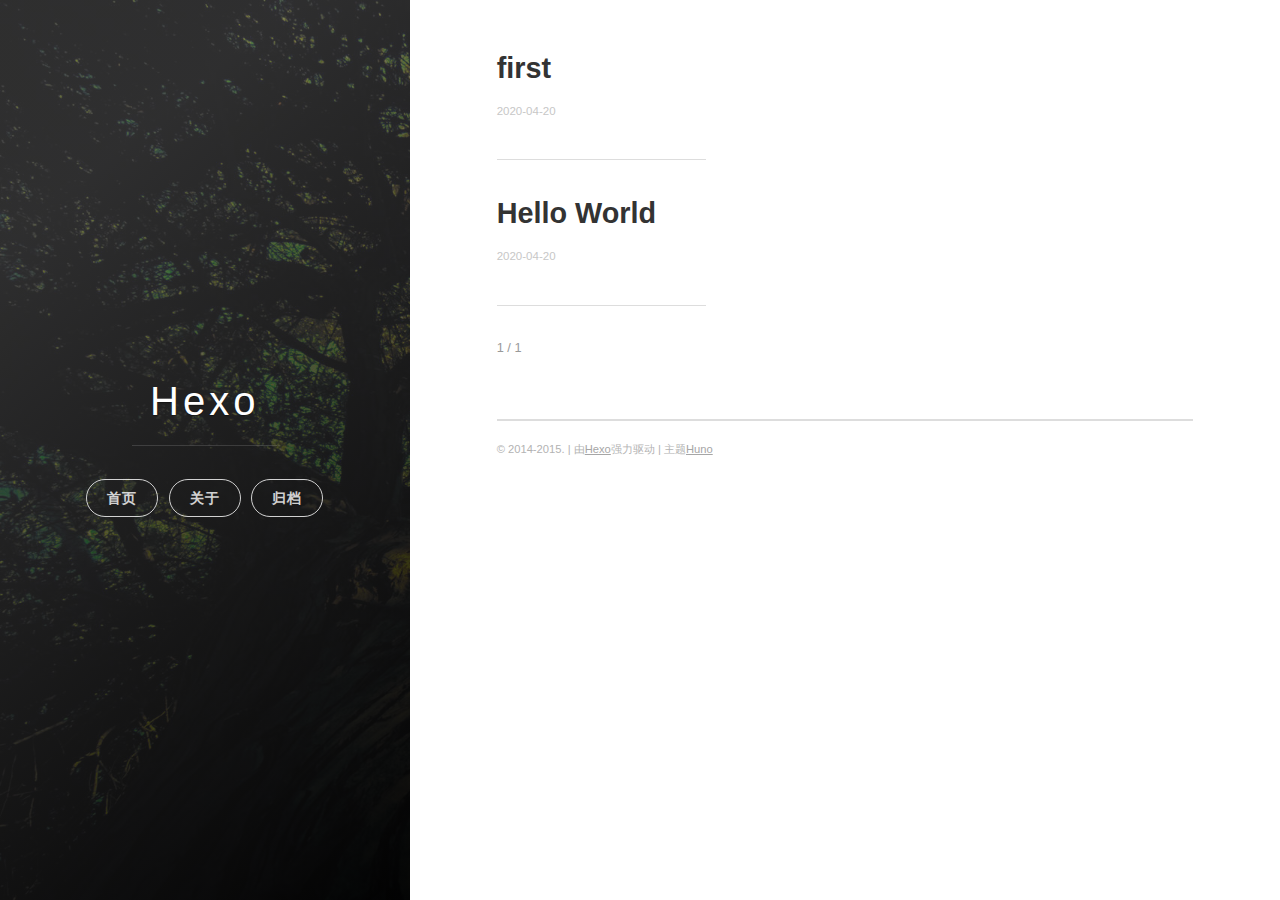
==== commit b58c86de: "Site updated: 2020-04-21 00:10:16" ====
--- a/archives/index.html
+++ b/archives/index.html
@@ -1,133 +1,246 @@
-
 <!DOCTYPE html>
-<html lang="zh_CN" class="loading">
+<html>
 <head>
-    <meta charset="UTF-8" />
-    <meta http-equiv="X-UA-Compatible" content="IE=edge,chrome=1" />
-    <meta name="viewport" content="width=device-width, minimum-scale=1.0, maximum-scale=1.0, user-scalable=no">
-    <title>Archive</title>
-    <meta name="apple-mobile-web-app-capable" content="yes" />
-    <meta name="apple-mobile-web-app-status-bar-style" content="black-translucent">
-    <meta name="google" content="notranslate" />
-    <meta name="keywords" content="Fechin,"> 
-    
-    <meta name="author" content="John Doe"> 
-    <link rel="alternative" href="atom.xml" title="Hexo" type="application/atom+xml"> 
-    <link rel="icon" href="/img/favicon.png"> 
-    
-    
-<link rel="stylesheet" href="/css/diaspora.css">
-
-	<script async src="//pagead2.googlesyndication.com/pagead/js/adsbygoogle.js"></script>
-    <script>
-         (adsbygoogle = window.adsbygoogle || []).push({
-              google_ad_client: "ca-pub-8691406134231910",
-              enable_page_level_ads: true
-         });
-    </script>
-    <script async custom-element="amp-auto-ads"
-        src="https://cdn.ampproject.org/v0/amp-auto-ads-0.1.js">
-    </script>
+    <meta charset="utf-8">
+    <meta http-equiv="X-UA-Compatible" content="chrome=1">
+
+    
+
+    <title>
+      Archives 
+    </title>
+
+    <meta name="viewport" content="width=device-width, initial-scale=1, maximum-scale=1, user-scalable=no">
+    
+      <meta name="author" content="John Doe">
+    
+    
+
+    <meta property="og:type" content="website">
+<meta property="og:title" content="Archives">
+<meta property="og:url" content="http://yoursite.com/archives/index.html">
+<meta property="og:site_name" content="Hexo">
+<meta property="og:locale" content="zh_CN">
+<meta property="article:author" content="John Doe">
+<meta name="twitter:card" content="summary">
+    
+    
+    
+      <link rel="icon" type="image/x-icon" href="/favicon.png">
+    
+    
+<link rel="stylesheet" href="/css/uno.css">
+
+    
+<link rel="stylesheet" href="/css/highlight.css">
+
+    
+<link rel="stylesheet" href="/css/archive.css">
+
+    
+<link rel="stylesheet" href="/css/china-social-icon.css">
+
+
 <meta name="generator" content="Hexo 4.2.0"></head>
-
-<body class="loading">
-    <span id="config-title" style="display:none">Hexo</span>
-    <div id="loader"></div>
-    <div id="single" class="page">
-    <div id="top">
-        <a class="iconfont icon-left image-icon" href="javascript:history.back()"></a>
+<body>
+
+    <span class="mobile btn-mobile-menu">
+        <i class="icon icon-list btn-mobile-menu__icon"></i>
+        <i class="icon icon-x-circle btn-mobile-close__icon hidden"></i>
+    </span>
+
+    
+
+<header class="panel-cover panel-cover--collapsed">
+
+
+  <div class="panel-main">
+
+  
+    <div class="panel-main__inner panel-inverted">
+    <div class="panel-main__content">
+
+        
+
+        <h1 class="panel-cover__title panel-title"><a href="/" title="link to homepage">Hexo</a></h1>
+        <hr class="panel-cover__divider" />
+
+        
+
+        <div class="navigation-wrapper">
+
+          <nav class="cover-navigation cover-navigation--primary">
+            <ul class="navigation">
+
+              
+                
+                <li class="navigation__item"><a href="/#blog" title="" class="blog-button">首页</a></li>
+              
+                
+                <li class="navigation__item"><a href="/about" title="" class="">关于</a></li>
+              
+                
+                <li class="navigation__item"><a href="/archive" title="" class="">归档</a></li>
+              
+
+            </ul>
+          </nav>
+
+          <!-- ----------------------------
+To add a new social icon simply duplicate one of the list items from below
+and change the class in the <i> tag to match the desired social network
+and then add your link to the <a>. Here is a full list of social network
+classes that you can use:
+
+    icon-social-500px
+    icon-social-behance
+    icon-social-delicious
+    icon-social-designer-news
+    icon-social-deviant-art
+    icon-social-digg
+    icon-social-dribbble
+    icon-social-facebook
+    icon-social-flickr
+    icon-social-forrst
+    icon-social-foursquare
+    icon-social-github
+    icon-social-google-plus
+    icon-social-hi5
+    icon-social-instagram
+    icon-social-lastfm
+    icon-social-linkedin
+    icon-social-medium
+    icon-social-myspace
+    icon-social-path
+    icon-social-pinterest
+    icon-social-rdio
+    icon-social-reddit
+    icon-social-skype
+    icon-social-spotify
+    icon-social-stack-overflow
+    icon-social-steam
+    icon-social-stumbleupon
+    icon-social-treehouse
+    icon-social-tumblr
+    icon-social-twitter
+    icon-social-vimeo
+    icon-social-xbox
+    icon-social-yelp
+    icon-social-youtube
+    icon-social-zerply
+    icon-mail
+
+-------------------------------->
+
+<!-- add social info here -->
+
+
+
+        </div>
+
+      </div>
+
     </div>
-    <div class="section">
-        <div class="article">
-            <div class="main">
-                <div class="content">
-                    <div class="timeline">
-                      <h2 class="timeline-title">归档: 1篇</h2><hr>
-                      
-                      
-                        
-                          <h3 class="timeline-subtitle">2020</h3>
-                        
-                        <div class="timeline-item">
-                          <time>2020-04-20</time>
-                          <a target="_self" href="/2020/04/20/hello-world/">Hello World</a>
-                        </div>
-                      
-                    </div>
-                </div>
-            </div>
+
+    <div class="panel-cover--overlay"></div>
+  </div>
+</header>
+
+    <div class="content-wrapper">
+        <div class="content-wrapper__inner entry">
+            
+
+
+   <!-- do nothing -->
+
+
+<div class="main-post-list">
+    <ol class="post-list">
+    
+    
+    <li>
+
+      <h2 class="post-list__post-title post-title">
+        <a href="/2020/04/20/first/" title="link to first">first</a>
+      </h2>
+
+      <div class="post-list__meta">
+
+        <time datetime="2020-04-20" class="post-list__meta--date date">2020-04-20</time> 
+      </div>
+
+      <div class="excerpt">
+        
+      </div>
+
+      <hr class="post-list__divider" />
+    </li>
+    
+    <li>
+
+      <h2 class="post-list__post-title post-title">
+        <a href="/2020/04/20/hello-world/" title="link to Hello World">Hello World</a>
+      </h2>
+
+      <div class="post-list__meta">
+
+        <time datetime="2020-04-20" class="post-list__meta--date date">2020-04-20</time> 
+      </div>
+
+      <div class="excerpt">
+        
+      </div>
+
+      <hr class="post-list__divider" />
+    </li>
+    
+  </ol>
+
+  <hr class="post-list__divider " />
+
+<nav class="pagination" role="navigation">
+    
+
+    <span class="pagination__page-number"> 1 / 1</span>
+    
+    
+</nav>
+
+
+</div>
+            <footer class="footer">
+
+    <span class="footer__copyright">&copy; 2014-2015. | 由<a href="https://hexo.io/" target="_blank" rel="noopener">Hexo</a>强力驱动 | 主题<a href="https://github.com/someus/huno" target="_blank" rel="noopener">Huno</a></span>
+    
+</footer>
         </div>
     </div>
-</div>
+
+    <!-- js files -->
+    <script src="/js/jquery.min.js"></script>
+    <script src="/js/main.js"></script>
+    <script src="/js/scale.fix.js"></script>
+    
+
+    
+
+    <script type="text/javascript" src="//cdn.mathjax.org/mathjax/latest/MathJax.js?config=TeX-AMS-MML_HTMLorMML"></script>
+    <script type="text/javascript"> 
+        $(document).ready(function(){
+            MathJax.Hub.Config({ 
+                tex2jax: {inlineMath: [['[latex]','[/latex]'], ['\\(','\\)']]} 
+            });
+        });
+    </script>
+
+
+    
+    
+    
+    <!--kill ie6 -->
+<!--[if IE 6]>
+  <script src="//letskillie6.googlecode.com/svn/trunk/2/zh_CN.js"></script>
+<![endif]-->
 
 </body>
-
-
-<script src="//lib.baomitu.com/jquery/1.8.3/jquery.min.js"></script>
-<script src="/js/plugin.js"></script>
-<script src="/js/typed.js"></script>
-<script src="/js/diaspora.js"></script>
-
-
-<link rel="stylesheet" href="/photoswipe/photoswipe.css">
-<link rel="stylesheet" href="/photoswipe/default-skin/default-skin.css">
-
-
-<script src="/photoswipe/photoswipe.min.js"></script>
-<script src="/photoswipe/photoswipe-ui-default.min.js"></script>
-
-
-<!-- Root element of PhotoSwipe. Must have class pswp. -->
-<div class="pswp" tabindex="-1" role="dialog" aria-hidden="true">
-    <!-- Background of PhotoSwipe. 
-         It's a separate element as animating opacity is faster than rgba(). -->
-    <div class="pswp__bg"></div>
-    <!-- Slides wrapper with overflow:hidden. -->
-    <div class="pswp__scroll-wrap">
-        <!-- Container that holds slides. 
-            PhotoSwipe keeps only 3 of them in the DOM to save memory.
-            Don't modify these 3 pswp__item elements, data is added later on. -->
-        <div class="pswp__container">
-            <div class="pswp__item"></div>
-            <div class="pswp__item"></div>
-            <div class="pswp__item"></div>
-        </div>
-        <!-- Default (PhotoSwipeUI_Default) interface on top of sliding area. Can be changed. -->
-        <div class="pswp__ui pswp__ui--hidden">
-            <div class="pswp__top-bar">
-                <!--  Controls are self-explanatory. Order can be changed. -->
-                <div class="pswp__counter"></div>
-                <button class="pswp__button pswp__button--close" title="Close (Esc)"></button>
-                <button class="pswp__button pswp__button--share" title="Share"></button>
-                <button class="pswp__button pswp__button--fs" title="Toggle fullscreen"></button>
-                <button class="pswp__button pswp__button--zoom" title="Zoom in/out"></button>
-                <!-- Preloader demo http://codepen.io/dimsemenov/pen/yyBWoR -->
-                <!-- element will get class pswp__preloader--active when preloader is running -->
-                <div class="pswp__preloader">
-                    <div class="pswp__preloader__icn">
-                      <div class="pswp__preloader__cut">
-                        <div class="pswp__preloader__donut"></div>
-                      </div>
-                    </div>
-                </div>
-            </div>
-            <div class="pswp__share-modal pswp__share-modal--hidden pswp__single-tap">
-                <div class="pswp__share-tooltip"></div> 
-            </div>
-            <button class="pswp__button pswp__button--arrow--left" title="Previous (arrow left)">
-            </button>
-            <button class="pswp__button pswp__button--arrow--right" title="Next (arrow right)">
-            </button>
-            <div class="pswp__caption">
-                <div class="pswp__caption__center"></div>
-            </div>
-        </div>
-    </div>
-</div>
-
-
-
-
-
-
 </html>
--- a/css/uno.css
+++ b/css/uno.css
@@ -0,0 +1,1703 @@
+/*@import 'http://fonts.googleapis.com/css?family=Raleway:400,700|Roboto+Slab:300,400)';*/
+
+/* http://meyerweb.com/eric/tools/css/reset/
+   v2.0 | 20110126
+   License: none (public domain)
+*/
+@import url(../css/animate.css);
+html, body, div, span, applet, object, iframe, h1, h2, h3, h4, h5, h6, p, blockquote, pre, a, abbr, acronym, address, big, cite, code, del, dfn, em, img, ins, kbd, q, s, samp, small, strike, strong, sub, sup, tt, var, b, u, i, center, dl, dt, dd, ol, ul, li, fieldset, form, label, legend, table, caption, tbody, tfoot, thead, tr, th, td, article, aside, canvas, details, embed, figure, figcaption, footer, header, hgroup, menu, nav, output, ruby, section, summary, time, mark, audio, video {
+  margin: 0;
+  padding: 0;
+  border: 0;
+  font-size: 100%;
+  font: inherit;
+  vertical-align: baseline; }
+
+/* HTML5 display-role reset for older browsers */
+article, aside, details, figcaption, figure, footer, header, hgroup, menu, nav, section {
+  display: block; }
+
+body {
+  line-height: 1; }
+
+ol, ul {
+  list-style: none; }
+
+blockquote, q {
+  quotes: none; }
+
+blockquote:before, blockquote:after {
+  content: '';
+  content: none; }
+
+q:before, q:after {
+  content: '';
+  content: none; }
+
+
+
+body {
+  width: 100%;
+  *zoom: 1; }
+  body:before, body:after {
+    content: "";
+    display: table; }
+  body:after {
+    clear: both; }
+
+/*
+ * Foundation Icons v 3.0
+ * Made by ZURB 2013 http://zurb.com/playground/foundation-icon-fonts-3
+ * MIT License
+ */
+@font-face {
+  font-family: "foundation-icons";
+  src: url("../fonts/foundation-icons/foundation-icons.eot");
+  src: url("../fonts/foundation-icons/foundation-icons.eot?#iefix") format("embedded-opentype"), url("../fonts/foundation-icons/foundation-icons.woff") format("woff"), url("../fonts/foundation-icons/foundation-icons.ttf") format("truetype"), url("../fonts/foundation-icons/foundation-icons.svg#fontcustom") format("svg");
+  font-weight: normal;
+  font-style: normal; }
+.icon:before {
+  font-family: "foundation-icons";
+  font-style: normal;
+  font-weight: normal;
+  font-variant: normal;
+  text-transform: none;
+  line-height: 1;
+  -webkit-font-smoothing: antialiased;
+  display: inline-block;
+  text-decoration: inherit; }
+
+.icon-address-book:before {
+  content: "\f100"; }
+
+.icon-alert:before {
+  content: "\f101"; }
+
+.icon-align-center:before {
+  content: "\f102"; }
+
+.icon-align-justify:before {
+  content: "\f103"; }
+
+.icon-align-left:before {
+  content: "\f104"; }
+
+.icon-align-right:before {
+  content: "\f105"; }
+
+.icon-anchor:before {
+  content: "\f106"; }
+
+.icon-annotate:before {
+  content: "\f107"; }
+
+.icon-archive:before {
+  content: "\f108"; }
+
+.icon-arrow-down:before {
+  content: "\f109"; }
+
+.icon-arrow-left:before {
+  content: "\f10a"; }
+
+.icon-arrow-right:before {
+  content: "\f10b"; }
+
+.icon-arrow-up:before {
+  content: "\f10c"; }
+
+.icon-arrows-compress:before {
+  content: "\f10d"; }
+
+.icon-arrows-expand:before {
+  content: "\f10e"; }
+
+.icon-arrows-in:before {
+  content: "\f10f"; }
+
+.icon-arrows-out:before {
+  content: "\f110"; }
+
+.icon-asl:before {
+  content: "\f111"; }
+
+.icon-asterisk:before {
+  content: "\f112"; }
+
+.icon-at-sign:before {
+  content: "\f113"; }
+
+.icon-background-color:before {
+  content: "\f114"; }
+
+.icon-battery-empty:before {
+  content: "\f115"; }
+
+.icon-battery-full:before {
+  content: "\f116"; }
+
+.icon-battery-half:before {
+  content: "\f117"; }
+
+.icon-bitcoin-circle:before {
+  content: "\f118"; }
+
+.icon-bitcoin:before {
+  content: "\f119"; }
+
+.icon-blind:before {
+  content: "\f11a"; }
+
+.icon-bluetooth:before {
+  content: "\f11b"; }
+
+.icon-bold:before {
+  content: "\f11c"; }
+
+.icon-book-bookmark:before {
+  content: "\f11d"; }
+
+.icon-book:before {
+  content: "\f11e"; }
+
+.icon-bookmark:before {
+  content: "\f11f"; }
+
+.icon-braille:before {
+  content: "\f120"; }
+
+.icon-burst-new:before {
+  content: "\f121"; }
+
+.icon-burst-sale:before {
+  content: "\f122"; }
+
+.icon-burst:before {
+  content: "\f123"; }
+
+.icon-calendar:before {
+  content: "\f124"; }
+
+.icon-camera:before {
+  content: "\f125"; }
+
+.icon-check:before {
+  content: "\f126"; }
+
+.icon-checkbox:before {
+  content: "\f127"; }
+
+.icon-clipboard-notes:before {
+  content: "\f128"; }
+
+.icon-clipboard-pencil:before {
+  content: "\f129"; }
+
+.icon-clipboard:before {
+  content: "\f12a"; }
+
+.icon-clock:before {
+  content: "\f12b"; }
+
+.icon-closed-caption:before {
+  content: "\f12c"; }
+
+.icon-cloud:before {
+  content: "\f12d"; }
+
+.icon-comment-minus:before {
+  content: "\f12e"; }
+
+.icon-comment-quotes:before {
+  content: "\f12f"; }
+
+.icon-comment-video:before {
+  content: "\f130"; }
+
+.icon-comment:before {
+  content: "\f131"; }
+
+.icon-comments:before {
+  content: "\f132"; }
+
+.icon-compass:before {
+  content: "\f133"; }
+
+.icon-contrast:before {
+  content: "\f134"; }
+
+.icon-credit-card:before {
+  content: "\f135"; }
+
+.icon-crop:before {
+  content: "\f136"; }
+
+.icon-crown:before {
+  content: "\f137"; }
+
+.icon-css3:before {
+  content: "\f138"; }
+
+.icon-database:before {
+  content: "\f139"; }
+
+.icon-die-five:before {
+  content: "\f13a"; }
+
+.icon-die-four:before {
+  content: "\f13b"; }
+
+.icon-die-one:before {
+  content: "\f13c"; }
+
+.icon-die-six:before {
+  content: "\f13d"; }
+
+.icon-die-three:before {
+  content: "\f13e"; }
+
+.icon-die-two:before {
+  content: "\f13f"; }
+
+.icon-dislike:before {
+  content: "\f140"; }
+
+.icon-dollar-bill:before {
+  content: "\f141"; }
+
+.icon-dollar:before {
+  content: "\f142"; }
+
+.icon-download:before {
+  content: "\f143"; }
+
+.icon-eject:before {
+  content: "\f144"; }
+
+.icon-elevator:before {
+  content: "\f145"; }
+
+.icon-euro:before {
+  content: "\f146"; }
+
+.icon-eye:before {
+  content: "\f147"; }
+
+.icon-fast-forward:before {
+  content: "\f148"; }
+
+.icon-female-symbol:before {
+  content: "\f149"; }
+
+.icon-female:before {
+  content: "\f14a"; }
+
+.icon-filter:before {
+  content: "\f14b"; }
+
+.icon-first-aid:before {
+  content: "\f14c"; }
+
+.icon-flag:before {
+  content: "\f14d"; }
+
+.icon-folder-add:before {
+  content: "\f14e"; }
+
+.icon-folder-lock:before {
+  content: "\f14f"; }
+
+.icon-folder:before {
+  content: "\f150"; }
+
+.icon-foot:before {
+  content: "\f151"; }
+
+.icon-foundation:before {
+  content: "\f152"; }
+
+.icon-graph-bar:before {
+  content: "\f153"; }
+
+.icon-graph-horizontal:before {
+  content: "\f154"; }
+
+.icon-graph-pie:before {
+  content: "\f155"; }
+
+.icon-graph-trend:before {
+  content: "\f156"; }
+
+.icon-guide-dog:before {
+  content: "\f157"; }
+
+.icon-hearing-aid:before {
+  content: "\f158"; }
+
+.icon-heart:before {
+  content: "\f159"; }
+
+.icon-home:before {
+  content: "\f15a"; }
+
+.icon-html5:before {
+  content: "\f15b"; }
+
+.icon-indent-less:before {
+  content: "\f15c"; }
+
+.icon-indent-more:before {
+  content: "\f15d"; }
+
+.icon-info:before {
+  content: "\f15e"; }
+
+.icon-italic:before {
+  content: "\f15f"; }
+
+.icon-key:before {
+  content: "\f160"; }
+
+.icon-laptop:before {
+  content: "\f161"; }
+
+.icon-layout:before {
+  content: "\f162"; }
+
+.icon-lightbulb:before {
+  content: "\f163"; }
+
+.icon-like:before {
+  content: "\f164"; }
+
+.icon-link:before {
+  content: "\f165"; }
+
+.icon-list-bullet:before {
+  content: "\f166"; }
+
+.icon-list-number:before {
+  content: "\f167"; }
+
+.icon-list-thumbnails:before {
+  content: "\f168"; }
+
+.icon-list:before {
+  content: "\f169"; }
+
+.icon-lock:before {
+  content: "\f16a"; }
+
+.icon-loop:before {
+  content: "\f16b"; }
+
+.icon-magnifying-glass:before {
+  content: "\f16c"; }
+
+.icon-mail:before {
+  content: "\f16d"; }
+
+.icon-male-female:before {
+  content: "\f16e"; }
+
+.icon-male-symbol:before {
+  content: "\f16f"; }
+
+.icon-male:before {
+  content: "\f170"; }
+
+.icon-map:before {
+  content: "\f171"; }
+
+.icon-marker:before {
+  content: "\f172"; }
+
+.icon-megaphone:before {
+  content: "\f173"; }
+
+.icon-microphone:before {
+  content: "\f174"; }
+
+.icon-minus-circle:before {
+  content: "\f175"; }
+
+.icon-minus:before {
+  content: "\f176"; }
+
+.icon-mobile-signal:before {
+  content: "\f177"; }
+
+.icon-mobile:before {
+  content: "\f178"; }
+
+.icon-monitor:before {
+  content: "\f179"; }
+
+.icon-mountains:before {
+  content: "\f17a"; }
+
+.icon-music:before {
+  content: "\f17b"; }
+
+.icon-next:before {
+  content: "\f17c"; }
+
+.icon-no-dogs:before {
+  content: "\f17d"; }
+
+.icon-no-smoking:before {
+  content: "\f17e"; }
+
+.icon-page-add:before {
+  content: "\f17f"; }
+
+.icon-page-copy:before {
+  content: "\f180"; }
+
+.icon-page-csv:before {
+  content: "\f181"; }
+
+.icon-page-delete:before {
+  content: "\f182"; }
+
+.icon-page-doc:before {
+  content: "\f183"; }
+
+.icon-page-edit:before {
+  content: "\f184"; }
+
+.icon-page-export-csv:before {
+  content: "\f185"; }
+
+.icon-page-export-doc:before {
+  content: "\f186"; }
+
+.icon-page-export-pdf:before {
+  content: "\f187"; }
+
+.icon-page-export:before {
+  content: "\f188"; }
+
+.icon-page-filled:before {
+  content: "\f189"; }
+
+.icon-page-multiple:before {
+  content: "\f18a"; }
+
+.icon-page-pdf:before {
+  content: "\f18b"; }
+
+.icon-page-remove:before {
+  content: "\f18c"; }
+
+.icon-page-search:before {
+  content: "\f18d"; }
+
+.icon-page:before {
+  content: "\f18e"; }
+
+.icon-paint-bucket:before {
+  content: "\f18f"; }
+
+.icon-paperclip:before {
+  content: "\f190"; }
+
+.icon-pause:before {
+  content: "\f191"; }
+
+.icon-paw:before {
+  content: "\f192"; }
+
+.icon-paypal:before {
+  content: "\f193"; }
+
+.icon-pencil:before {
+  content: "\f194"; }
+
+.icon-photo:before {
+  content: "\f195"; }
+
+.icon-play-circle:before {
+  content: "\f196"; }
+
+.icon-play-video:before {
+  content: "\f197"; }
+
+.icon-play:before {
+  content: "\f198"; }
+
+.icon-plus:before {
+  content: "\f199"; }
+
+.icon-pound:before {
+  content: "\f19a"; }
+
+.icon-power:before {
+  content: "\f19b"; }
+
+.icon-previous:before {
+  content: "\f19c"; }
+
+.icon-price-tag:before {
+  content: "\f19d"; }
+
+.icon-pricetag-multiple:before {
+  content: "\f19e"; }
+
+.icon-print:before {
+  content: "\f19f"; }
+
+.icon-prohibited:before {
+  content: "\f1a0"; }
+
+.icon-projection-screen:before {
+  content: "\f1a1"; }
+
+.icon-puzzle:before {
+  content: "\f1a2"; }
+
+.icon-quote:before {
+  content: "\f1a3"; }
+
+.icon-record:before {
+  content: "\f1a4"; }
+
+.icon-refresh:before {
+  content: "\f1a5"; }
+
+.icon-results-demographics:before {
+  content: "\f1a6"; }
+
+.icon-results:before {
+  content: "\f1a7"; }
+
+.icon-rewind-ten:before {
+  content: "\f1a8"; }
+
+.icon-rewind:before {
+  content: "\f1a9"; }
+
+.icon-rss:before {
+  content: "\f1aa"; }
+
+.icon-safety-cone:before {
+  content: "\f1ab"; }
+
+.icon-save:before {
+  content: "\f1ac"; }
+
+.icon-share:before {
+  content: "\f1ad"; }
+
+.icon-sheriff-badge:before {
+  content: "\f1ae"; }
+
+.icon-shield:before {
+  content: "\f1af"; }
+
+.icon-shopping-bag:before {
+  content: "\f1b0"; }
+
+.icon-shopping-cart:before {
+  content: "\f1b1"; }
+
+.icon-shuffle:before {
+  content: "\f1b2"; }
+
+.icon-skull:before {
+  content: "\f1b3"; }
+
+.icon-social-500px:before {
+  content: "\f1b4"; }
+
+.icon-social-adobe:before {
+  content: "\f1b5"; }
+
+.icon-social-amazon:before {
+  content: "\f1b6"; }
+
+.icon-social-android:before {
+  content: "\f1b7"; }
+
+.icon-social-apple:before {
+  content: "\f1b8"; }
+
+.icon-social-behance:before {
+  content: "\f1b9"; }
+
+.icon-social-bing:before {
+  content: "\f1ba"; }
+
+.icon-social-blogger:before {
+  content: "\f1bb"; }
+
+.icon-social-delicious:before {
+  content: "\f1bc"; }
+
+.icon-social-designer-news:before {
+  content: "\f1bd"; }
+
+.icon-social-deviant-art:before {
+  content: "\f1be"; }
+
+.icon-social-digg:before {
+  content: "\f1bf"; }
+
+.icon-social-dribbble:before {
+  content: "\f1c0"; }
+
+.icon-social-drive:before {
+  content: "\f1c1"; }
+
+.icon-social-dropbox:before {
+  content: "\f1c2"; }
+
+.icon-social-evernote:before {
+  content: "\f1c3"; }
+
+.icon-social-facebook:before {
+  content: "\f1c4"; }
+
+.icon-social-flickr:before {
+  content: "\f1c5"; }
+
+.icon-social-forrst:before {
+  content: "\f1c6"; }
+
+.icon-social-foursquare:before {
+  content: "\f1c7"; }
+
+.icon-social-game-center:before {
+  content: "\f1c8"; }
+
+.icon-social-github:before {
+  content: "\f1c9"; }
+
+.icon-social-google-plus:before {
+  content: "\f1ca"; }
+
+.icon-social-hacker-news:before {
+  content: "\f1cb"; }
+
+.icon-social-hi5:before {
+  content: "\f1cc"; }
+
+.icon-social-instagram:before {
+  content: "\f1cd"; }
+
+.icon-social-joomla:before {
+  content: "\f1ce"; }
+
+.icon-social-lastfm:before {
+  content: "\f1cf"; }
+
+.icon-social-linkedin:before {
+  content: "\f1d0"; }
+
+.icon-social-medium:before {
+  content: "\f1d1"; }
+
+.icon-social-myspace:before {
+  content: "\f1d2"; }
+
+.icon-social-orkut:before {
+  content: "\f1d3"; }
+
+.icon-social-path:before {
+  content: "\f1d4"; }
+
+.icon-social-picasa:before {
+  content: "\f1d5"; }
+
+.icon-social-pinterest:before {
+  content: "\f1d6"; }
+
+.icon-social-rdio:before {
+  content: "\f1d7"; }
+
+.icon-social-reddit:before {
+  content: "\f1d8"; }
+
+.icon-social-skillshare:before {
+  content: "\f1d9"; }
+
+.icon-social-skype:before {
+  content: "\f1da"; }
+
+.icon-social-smashing-mag:before {
+  content: "\f1db"; }
+
+.icon-social-snapchat:before {
+  content: "\f1dc"; }
+
+.icon-social-spotify:before {
+  content: "\f1dd"; }
+
+.icon-social-squidoo:before {
+  content: "\f1de"; }
+
+.icon-social-stack-overflow:before {
+  content: "\f1df"; }
+
+.icon-social-steam:before {
+  content: "\f1e0"; }
+
+.icon-social-stumbleupon:before {
+  content: "\f1e1"; }
+
+.icon-social-treehouse:before {
+  content: "\f1e2"; }
+
+.icon-social-tumblr:before {
+  content: "\f1e3"; }
+
+.icon-social-twitter:before {
+  content: "\f1e4"; }
+
+.icon-social-vimeo:before {
+  content: "\f1e5"; }
+
+.icon-social-windows:before {
+  content: "\f1e6"; }
+
+.icon-social-xbox:before {
+  content: "\f1e7"; }
+
+.icon-social-yahoo:before {
+  content: "\f1e8"; }
+
+.icon-social-yelp:before {
+  content: "\f1e9"; }
+
+.icon-social-youtube:before {
+  content: "\f1ea"; }
+
+.icon-social-zerply:before {
+  content: "\f1eb"; }
+
+.icon-social-zurb:before {
+  content: "\f1ec"; }
+
+.icon-sound:before {
+  content: "\f1ed"; }
+
+.icon-star:before {
+  content: "\f1ee"; }
+
+.icon-stop:before {
+  content: "\f1ef"; }
+
+.icon-strikethrough:before {
+  content: "\f1f0"; }
+
+.icon-subscript:before {
+  content: "\f1f1"; }
+
+.icon-superscript:before {
+  content: "\f1f2"; }
+
+.icon-tablet-landscape:before {
+  content: "\f1f3"; }
+
+.icon-tablet-portrait:before {
+  content: "\f1f4"; }
+
+.icon-target-two:before {
+  content: "\f1f5"; }
+
+.icon-target:before {
+  content: "\f1f6"; }
+
+.icon-telephone-accessible:before {
+  content: "\f1f7"; }
+
+.icon-telephone:before {
+  content: "\f1f8"; }
+
+.icon-text-color:before {
+  content: "\f1f9"; }
+
+.icon-thumbnails:before {
+  content: "\f1fa"; }
+
+.icon-ticket:before {
+  content: "\f1fb"; }
+
+.icon-torso-business:before {
+  content: "\f1fc"; }
+
+.icon-torso-female:before {
+  content: "\f1fd"; }
+
+.icon-torso:before {
+  content: "\f1fe"; }
+
+.icon-torsos-all-female:before {
+  content: "\f1ff"; }
+
+.icon-torsos-all:before {
+  content: "\f200"; }
+
+.icon-torsos-female-male:before {
+  content: "\f201"; }
+
+.icon-torsos-male-female:before {
+  content: "\f202"; }
+
+.icon-torsos:before {
+  content: "\f203"; }
+
+.icon-trash:before {
+  content: "\f204"; }
+
+.icon-trees:before {
+  content: "\f205"; }
+
+.icon-trophy:before {
+  content: "\f206"; }
+
+.icon-underline:before {
+  content: "\f207"; }
+
+.icon-universal-access:before {
+  content: "\f208"; }
+
+.icon-unlink:before {
+  content: "\f209"; }
+
+.icon-unlock:before {
+  content: "\f20a"; }
+
+.icon-upload-cloud:before {
+  content: "\f20b"; }
+
+.icon-upload:before {
+  content: "\f20c"; }
+
+.icon-usb:before {
+  content: "\f20d"; }
+
+.icon-video:before {
+  content: "\f20e"; }
+
+.icon-volume-none:before {
+  content: "\f20f"; }
+
+.icon-volume-strike:before {
+  content: "\f210"; }
+
+.icon-volume:before {
+  content: "\f211"; }
+
+.icon-web:before {
+  content: "\f212"; }
+
+.icon-wheelchair:before {
+  content: "\f213"; }
+
+.icon-widget:before {
+  content: "\f214"; }
+
+.icon-wrench:before {
+  content: "\f215"; }
+
+.icon-x-circle:before {
+  content: "\f216"; }
+
+.icon-x:before {
+  content: "\f217"; }
+
+.icon-yen:before {
+  content: "\f218"; }
+
+.icon-zoom-in:before {
+  content: "\f219"; }
+
+.icon-zoom-out:before {
+  content: "\f21a"; }
+
+html, body {
+  height: 100%; }
+
+html {
+  height: 100%;
+  max-height: 100%; }
+
+body {
+  /*font-family: "Raleway", sans-serif;*/
+  font-family:  "Raleway",Verdana,sans-serif,宋体, serif, "Droid Serif", Helvetica Neue, Helvetica, Arial;
+  font-size: 1em;
+  color: #666666; }
+
+::selection {
+  background: #fae3df; }
+
+::-moz-selection {
+  background: #fae3df; }
+
+a {
+  text-decoration: none;
+  color: #006699; }
+  a:hover {
+    color: green;
+    -o-transition: .5s;
+    -ms-transition: .5s;
+    -moz-transition: .5s;
+    -webkit-transition: .5s; }
+
+h1,
+h2,
+h3,
+h4,
+h5,
+h5 {
+  margin-top: .8em;
+  margin-bottom: .4em;
+  /*font-family: "Roboto Slab", serif;*/
+  font-family: "Raleway",Verdana,sans-serif,宋体, serif, "Droid Serif", Helvetica Neue, Helvetica, Arial;
+  font-weight: lighter;
+  color: #333333;
+  -webkit-font-smoothing: antialiased; }
+
+h1 {
+  margin-top: 0;
+  font-size: 3.2em;
+  line-height: 1.2em;
+  letter-spacing: .05em; }
+
+h2 {
+  font-size: 2.2em; }
+
+h3 {
+  font-size: 1.8em; }
+
+h4 {
+  font-size: 1.4em; }
+
+h4 {
+  font-size: 1.2em; }
+
+h5 {
+  font-size: 1em; }
+
+p {
+  margin-bottom: 1.3em;
+  line-height: 1.7em; }
+
+strong {
+  font-weight: bold; }
+
+em {
+  font-style: italic; }
+
+blockquote {
+  margin: 1em 0;
+  padding: 1em 0;
+  background: #f8f8f8;
+  border: 1px solid #eeeeee;
+  border-radius: 3px;
+  /*font-family: "Roboto Slab", serif;*/
+  font-family:  "Raleway",Verdana,sans-serif,宋体, serif, "Droid Serif", Helvetica Neue, Helvetica, Arial;
+  font-weight: lighter;
+  font-style: italic;
+  font-size: 1.0em;
+  /*text-align: center;*/ }
+  blockquote p:last-child {
+    margin-bottom: 0; }
+
+ol, ul {
+  margin: 0 0 1.3em 2.5em; }
+  ol li, ul li {
+    margin: 0 0 .2em 0;
+    line-height: 1.6em; }
+  ol ol, ol ul, ul ol, ul ul {
+    margin: .1em 0 .2em 2em; }
+
+ol {
+  list-style-type: decimal; }
+
+ul {
+  list-style-type: disc; }
+
+code {
+  padding: 2px 4px;
+  background-color: #f8f8f8;
+  color: #d14;
+  border: none;
+  word-wrap: break-word;
+  border-radius: 3px;
+  font-family: Consolas, Menlo, Monaco, Lucida Console, Liberation Mono, DejaVu Sans Mono, Bitstream Vera Sans Mono, Courier New, monospace, serif;
+  font-size: .85em; }
+
+
+.date,
+.time,
+.author,
+.tags {
+  font-size: .8em;
+  color: #c7c7c7; }
+  .date a,
+  .time a,
+  .author a,
+  .tags a {
+    color: #666666; }
+    .date a:hover,
+    .time a:hover,
+    .author a:hover,
+    .tags a:hover {
+      color: #006699; }
+
+.excerpt {
+  margin: 0;
+  font-size: .9em;
+  color: #999999; }
+
+.intro {
+  font-family: "Roboto Slab", serif;
+  font-size: 1.2em;
+  font-weight: lighter;
+  color: #999999; }
+
+.block-heading {
+  display: inline;
+  float: left;
+  width: 940px;
+  margin: 0 10px;
+  position: relative;
+  bottom: -15px;
+  font-size: .8em;
+  font-weight: bold;
+  text-align: center;
+  text-transform: uppercase;
+  letter-spacing: 1px; }
+
+.label {
+  position: relative;
+  display: inline-block;
+  padding: 8px 18px 9px 18px;
+  background: #006699;
+  border-radius: 3px;
+  text-align: center;
+  color: #FFF; }
+
+.container {
+  position: relative;
+  z-index: 500;
+  width: 940px;
+  margin: 0 auto; }
+
+.content-wrapper {
+  z-index: 800;
+  width: 68%;
+  max-width: 960px;
+  margin-left: 32%; }
+
+.content-wrapper__inner {
+  margin: 0 10%;
+  padding: 50px 0; }
+
+.footer {
+  display: block;
+  padding: 2em 0 0 0;
+  border-top: 2px solid #dddddd;
+  font-size: .7em;
+  color: #b3b3b3; }
+
+.footer__copyright {
+  display: block;
+  margin-bottom: .7em; }
+  .footer__copyright a {
+    color: #a6a6a6;
+    text-decoration: underline; }
+    .footer__copyright a:hover {
+      color: #006699; }
+
+.avatar,
+.logo {
+  border-radius: 50%;
+  border: 3px solid #FFF;
+  box-shadow: 0 0 1px 1px rgba(0, 0, 0, 0.3); }
+
+hr {
+  border: none; }
+
+.section-title__divider {
+  width: 30%;
+  margin: 2.2em 0 2.1em 0;
+  border-top: 1px solid #dddddd; }
+
+.hidden {
+  display: none !important; }
+
+.post-comments {
+  border-top: 1px solid #dddddd;
+  padding: 60px 0; }
+
+.post-meta {
+  margin: 0 0 1.4em 0;
+  color: #c7c7c7; }
+
+.post-meta__date {
+  margin-right: .5em; }
+
+.post-meta__tags {
+  margin-left: .4em; }
+
+.post-meta__author {
+  margin-left: 1.5em; }
+
+.post-meta__avatar {
+  display: inline-block;
+  width: 22px;
+  height: 22px;
+  margin: 0 .3em -.4em 0;
+  border: none;
+  box-shadow: none; }
+
+.post img {
+  max-width: 100%;
+  margin: 0 auto;
+  border-radius: 3px;
+  text-align: center; }
+
+.post hr {
+  display: block;
+  width: 30%;
+  margin: 2em 0;
+  border-top: 1px solid #dddddd; }
+
+.panel {
+  display: table;
+  width: 100%;
+  height: 100%; }
+
+.panel__vertical {
+  display: table-cell;
+  vertical-align: middle; }
+
+.panel-title {
+  margin: 0 0 5px 0;
+  font-size: 2.5em;
+  letter-spacing: 4px;
+  color: #FFF; }
+
+.panel-subtitle {
+  font-family: "Roboto Slab", serif;
+  font-size: 1.2em;
+  font-weight: lighter;
+  letter-spacing: 3px;
+  color: #cccccc;
+  -webkit-font-smoothing: antialiased; }
+
+.panel-cover {
+  display: block;
+  position: fixed;
+  z-index: 900;
+  width: 100%;
+  max-width: none;
+  height: 100%;
+  background: url(../images/background-cover.jpg) top left no-repeat #666666;
+  background-size: cover; }
+
+.panel-cover--collapsed {
+  width: 32%;
+  max-width: 430px; }
+
+.panel-cover--overlay {
+  display: block;
+  position: absolute;
+  z-index: 0;
+  top: 0;
+  right: 0;
+  bottom: 0;
+  left: 0;
+  background-color: rgba(68, 68, 68, 0.2);
+  background-image: -webkit-gradient(linear, left top, left bottom, color-stop(20%, rgba(68, 68, 68, 0.6)), color-stop(100%, rgba(0, 0, 0, 0.9)));
+  background-image: -webkit-linear-gradient(-410deg, rgba(68, 68, 68, 0.6) 20%, rgba(0, 0, 0, 0.9));
+  background-image: linear-gradient(140deg,rgba(68, 68, 68, 0.6) 20%, rgba(0, 0, 0, 0.9)); }
+
+.panel-cover__logo {
+  margin-bottom: .2em; }
+
+.panel-cover__description {
+  margin: 0 30px; }
+
+.panel-cover__divider {
+  width: 50%;
+  margin: 20px auto;
+  border-top: 1px solid rgba(255, 255, 255, 0.14); }
+
+.panel-cover__divider--secondary {
+  width: 15%; }
+
+.panel-main {
+  display: table;
+  width: 100%;
+  height: 100%; }
+
+
+.panel-main__inner {
+  display: table-cell;
+  vertical-align: middle;
+  position: relative;
+  z-index: 800;
+  padding: 0 60px; }
+
+.panel-main__content {
+  max-width: 620px;
+  margin: 0 auto; }
+
+.panel-main__content--fixed {
+  width: 480px;
+  transition: width 1s;
+  -webkit-transition: width 1s;
+  /* Safari */ }
+
+.panel-inverted {
+  font-weight: 100;
+  text-align: center;
+  color: #FFF;
+  text-shadow: 0 1px 1px rgba(0, 0, 0, 0.4); }
+  .panel-inverted a {
+    color: #FFF; }
+
+.cover-navigation {
+  margin-top: 10px; }
+
+.cover-navigation--social {
+  margin-left: 30px; }
+
+.cover-green {
+  background-color: rgba(21, 111, 120, 0.6);
+  background-image: -webkit-gradient(linear, left top, left bottom, color-stop(20%, rgba(21, 111, 120, 0.6)), color-stop(100%, rgba(6, 31, 33, 0.8)));
+  background-image: -webkit-linear-gradient(-410deg, rgba(21, 111, 120, 0.6) 20%, rgba(6, 31, 33, 0.8));
+  background-image: linear-gradient(140deg,rgba(21, 111, 120, 0.6) 20%, rgba(6, 31, 33, 0.8)); }
+
+.cover-purple {
+  background-color: rgba(73, 50, 82, 0.6);
+  background-image: -webkit-gradient(linear, left top, left bottom, color-stop(20%, rgba(73, 50, 82, 0.6)), color-stop(100%, rgba(17, 11, 19, 0.8)));
+  background-image: -webkit-linear-gradient(-410deg, rgba(73, 50, 82, 0.6) 20%, rgba(17, 11, 19, 0.8));
+  background-image: linear-gradient(140deg,rgba(73, 50, 82, 0.6) 20%, rgba(17, 11, 19, 0.8)); }
+
+.cover-red {
+  background-color: rgba(119, 31, 18, 0.6);
+  background-image: -webkit-gradient(linear, left top, left bottom, color-stop(20%, rgba(119, 31, 18, 0.6)), color-stop(100%, rgba(30, 8, 5, 0.8)));
+  background-image: -webkit-linear-gradient(-410deg, rgba(119, 31, 18, 0.6) 20%, rgba(30, 8, 5, 0.8));
+  background-image: linear-gradient(140deg,rgba(119, 31, 18, 0.6) 20%, rgba(30, 8, 5, 0.8)); }
+
+.cover-slate {
+  background-color: rgba(61, 66, 96, 0.6);
+  background-image: -webkit-gradient(linear, left top, left bottom, color-stop(20%, rgba(61, 66, 96, 0.6)), color-stop(100%, rgba(21, 23, 34, 0.8)));
+  background-image: -webkit-linear-gradient(-410deg, rgba(61, 66, 96, 0.6) 20%, rgba(21, 23, 34, 0.8));
+  background-image: linear-gradient(140deg,rgba(61, 66, 96, 0.6) 20%, rgba(21, 23, 34, 0.8)); }
+
+.cover-disabled {
+  background: none; }
+
+.btn, .navigation__item a {
+  padding: 10px 20px;
+  border: 1px solid #006699;
+  border-radius: 20px;
+  font-size: .9em;
+  font-weight: bold;
+  letter-spacing: 1px;
+  text-shadow: none;
+  color: #006699;
+  -webkit-font-smoothing: antialiased; }
+  .btn:hover, .navigation__item a:hover {
+    color: #006699;
+    border-color: #006699; }
+
+.btn-secondary {
+  border-color: #5ba4e5;
+  color: #5ba4e5; }
+  .btn-secondary:hover {
+    color: #217fd2;
+    border-color: #217fd2; }
+
+.btn-tertiary {
+  border-color: #999999;
+  color: #999999; }
+  .btn-tertiary:hover {
+    color: #737373;
+    border-color: #737373; }
+
+.btn-large {
+  padding: 10px 24px;
+  font-size: 1.1em; }
+
+.btn-small {
+  padding: 8px 12px;
+  font-size: .7em; }
+
+.btn-mobile-menu {
+  display: none;
+  position: fixed;
+  z-index: 9999;
+  top: 0;
+  right: 0;
+  left: 0;
+  width: 100%;
+  height: 42px;
+  background: rgba(13, 71, 77, 0.98);
+  border-bottom: 1px solid rgba(255, 255, 255, 0.1);
+  text-align: center; }
+
+.btn-mobile-menu__icon,
+.btn-mobile-close__icon {
+  position: relative;
+  top: 3px;
+  font-size: 36px;
+  color: #FFF; }
+
+nav {
+  display: inline-block;
+  position: relative; }
+
+.navigation {
+  display: inline-block;
+  float: left;
+  position: relative;
+  margin: 0;
+  list-style-type: none; }
+
+.navigation__item {
+  display: inline-block;
+  margin: 3px 3px;
+  line-height: 1em; }
+  .navigation__item a {
+    display: block;
+    position: relative;
+    border-color: #FFF;
+    color: #FFF;
+    opacity: .8; }
+    .navigation__item a:hover {
+      color: #FFF;
+      border-color: #FFF;
+      opacity: 1; }
+
+.navigation--social {
+  margin-left: 0em; }
+  .navigation--social a {
+    padding: 6px 8px 6px 9px; }
+    .navigation--social a .label {
+      display: none; }
+    .navigation--social a .icon {
+      display: block;
+      font-size: 1.7em; }
+
+.pagination {
+  display: block;
+  margin: 0 0 4em 0; }
+
+.pagination__page-number {
+  margin: 0;
+  font-size: .8em;
+  color: #999999; }
+
+.pagination__newer {
+  margin-right: 1em; }
+
+.pagination__older {
+  margin-left: 1em; }
+
+i {
+  font-family: 'entypo';
+  font-weight: normal;
+  font-style: normal;
+  font-size: 18px; }
+
+.icon-social {
+  font-family: 'entypo-social';
+  font-size: 22px;
+  display: block;
+  position: relative; }
+
+.post-list {
+  margin: 0;
+  padding: 0;
+  list-style-type: none;
+  text-align: left; }
+  .post-list li {
+    margin: 0 0 2.2em 0; }
+    .post-list li:last-child hr {
+      display: none; }
+
+.post-list__post-title {
+  margin-top: 0;
+  margin-bottom: .2em;
+  font-size: 1.8em;
+  -webkit-font-smoothing: antialiased;
+  font-weight: bold;
+  line-height: 1.3em; }
+  .post-list__post-title a {
+    color: #333333; }
+    .post-list__post-title a:hover {
+      color: #006699; }
+
+.post-list__meta {
+  display: block;
+  margin: .7em 0 0 0;
+  font-size: .9em;
+  color: #c7c7c7; }
+
+.post-list__meta--date {
+  margin-right: .5em;
+  color: #c7c7c7; }
+
+.post-list__meta--tags {
+  margin-left: .5em; }
+
+.post-list__divider {
+  width: 30%;
+  margin: 2.2em 0 2.1em 0;
+  border-top: 1px solid #dddddd; }
+
+*:focus {
+  outline: none; }
+
+input[type="text"],
+input[type="password"],
+input[type="datetime"],
+input[type="datetime-local"],
+input[type="date"],
+input[type="month"],
+input[type="time"],
+input[type="week"],
+input[type="number"],
+input[type="email"],
+input[type="url"],
+input[type="search"],
+input[type="tel"] {
+  width: 240px;
+  padding: 1em 1em;
+  background: #FFF;
+  border: 1px solid #dddddd;
+  border-radius: 3px;
+  font-size: .9em;
+  color: #666666; }
+  input[type="text"]:focus,
+  input[type="password"]:focus,
+  input[type="datetime"]:focus,
+  input[type="datetime-local"]:focus,
+  input[type="date"]:focus,
+  input[type="month"]:focus,
+  input[type="time"]:focus,
+  input[type="week"]:focus,
+  input[type="number"]:focus,
+  input[type="email"]:focus,
+  input[type="url"]:focus,
+  input[type="search"]:focus,
+  input[type="tel"]:focus {
+    border-color: #5ba4e5; }
+  input[type="text"]::-webkit-input-placeholder,
+  input[type="password"]::-webkit-input-placeholder,
+  input[type="datetime"]::-webkit-input-placeholder,
+  input[type="datetime-local"]::-webkit-input-placeholder,
+  input[type="date"]::-webkit-input-placeholder,
+  input[type="month"]::-webkit-input-placeholder,
+  input[type="time"]::-webkit-input-placeholder,
+  input[type="week"]::-webkit-input-placeholder,
+  input[type="number"]::-webkit-input-placeholder,
+  input[type="email"]::-webkit-input-placeholder,
+  input[type="url"]::-webkit-input-placeholder,
+  input[type="search"]::-webkit-input-placeholder,
+  input[type="tel"]::-webkit-input-placeholder {
+    color: #cccccc; }
+  input[type="text"]:-moz-placeholder,
+  input[type="password"]:-moz-placeholder,
+  input[type="datetime"]:-moz-placeholder,
+  input[type="datetime-local"]:-moz-placeholder,
+  input[type="date"]:-moz-placeholder,
+  input[type="month"]:-moz-placeholder,
+  input[type="time"]:-moz-placeholder,
+  input[type="week"]:-moz-placeholder,
+  input[type="number"]:-moz-placeholder,
+  input[type="email"]:-moz-placeholder,
+  input[type="url"]:-moz-placeholder,
+  input[type="search"]:-moz-placeholder,
+  input[type="tel"]:-moz-placeholder {
+    color: #cccccc; }
+  input[type="text"]::-moz-placeholder,
+  input[type="password"]::-moz-placeholder,
+  input[type="datetime"]::-moz-placeholder,
+  input[type="datetime-local"]::-moz-placeholder,
+  input[type="date"]::-moz-placeholder,
+  input[type="month"]::-moz-placeholder,
+  input[type="time"]::-moz-placeholder,
+  input[type="week"]::-moz-placeholder,
+  input[type="number"]::-moz-placeholder,
+  input[type="email"]::-moz-placeholder,
+  input[type="url"]::-moz-placeholder,
+  input[type="search"]::-moz-placeholder,
+  input[type="tel"]::-moz-placeholder {
+    color: #cccccc; }
+  input[type="text"]:-ms-input-placeholder,
+  input[type="password"]:-ms-input-placeholder,
+  input[type="datetime"]:-ms-input-placeholder,
+  input[type="datetime-local"]:-ms-input-placeholder,
+  input[type="date"]:-ms-input-placeholder,
+  input[type="month"]:-ms-input-placeholder,
+  input[type="time"]:-ms-input-placeholder,
+  input[type="week"]:-ms-input-placeholder,
+  input[type="number"]:-ms-input-placeholder,
+  input[type="email"]:-ms-input-placeholder,
+  input[type="url"]:-ms-input-placeholder,
+  input[type="search"]:-ms-input-placeholder,
+  input[type="tel"]:-ms-input-placeholder {
+    color: #cccccc; }
+
+@media all and (min-width: 1300px) {
+  .content-wrapper {
+    margin-left: 430px; } }
+@media all and (max-width: 1100px) {
+  .panel-cover__logo {
+    width: 70px; }
+
+  .panel-title {
+    font-size: 2em; }
+
+  .panel-subtitle {
+    font-size: 1em; }
+
+  .panel-cover__description {
+    margin: 0 10px;
+    font-size: .9em; }
+
+  .navigation--social {
+    margin-top: 5px;
+    margin-left: 0; } }
+@media all and (max-width: 960px) {
+  .btn-mobile-menu {
+    display: block; }
+
+  .panel-main {
+    display: table;
+    position: relative; }
+
+  .panel-cover--collapsed {
+    width: 100%;
+    max-width: none; }
+
+  .panel-main__inner {
+    display: table-cell;
+    padding: 60px 10%; }
+
+  .panel-cover__description {
+    display: block;
+    max-width: 600px;
+    margin: 0 auto; }
+
+  .panel-cover__divider--secondary {
+    display: none; }
+
+  .panel-cover {
+    width: 100%;
+    height: 100%;
+    background-position: center center; }
+    .panel-cover.panel-cover--collapsed {
+      display: block;
+      position: relative;
+      height: auto;
+      padding: 0;
+      background-position: center center; }
+      .panel-cover.panel-cover--collapsed .panel-main__inner {
+        display: block;
+        padding: 70px 0 30px 0; }
+      .panel-cover.panel-cover--collapsed .panel-cover__logo {
+        width: 60px;
+        border-width: 2px; }
+      .panel-cover.panel-cover--collapsed .panel-cover__description {
+        display: none; }
+      .panel-cover.panel-cover--collapsed .panel-cover__divider {
+        display: none;
+        margin: 1em auto; }
+
+  .navigation-wrapper {
+    display: none;
+    position: fixed;
+    top: 42px;
+    right: 0;
+    left: 0;
+    width: 100%;
+    padding: 20px 0;
+    background: rgba(51, 51, 51, 0.8);
+    border-bottom: 1px solid rgba(255, 255, 255, 0.15); }
+    .navigation-wrapper.visible {
+      display: block; }
+
+  .cover-navigation {
+    display: block;
+    position: relative;
+    float: left;
+    clear: left;
+    width: 100%; }
+    .cover-navigation .navigation {
+      display: block;
+      width: 100%; }
+      .cover-navigation .navigation li {
+        width: 80%;
+        margin-bottom: .4em; }
+    .cover-navigation.navigation--social {
+      padding-top: 5px; }
+      .cover-navigation.navigation--social .navigation li {
+        display: inline-block;
+        width: 25.8%; }
+
+  .content-wrapper {
+    width: 80%;
+    max-width: none;
+    margin: 0 auto; }
+
+  .content-wrapper__inner {
+    margin-right: 0;
+    margin-left: 0; }
+
+  .navigation__item {
+    width: 100%;
+    margin: 0 0 .4em 0; } }
+@media all and (max-width: 340px) {
+  .panel-main__inner {
+    padding: 0 5%; }
+
+  .panel-title {
+    margin-bottom: .1em;
+    font-size: 1.5em; }
+
+  .panel-subtitle {
+    font-size: .9em; }
+
+  .btn, .navigation__item a {
+    display: block;
+    margin-bottom: .4em; } }
+
+/* add */
+
+table {
+  border-collapse: collapse;
+  width: 100%;
+  margin: 0 0 10px;
+  border-spacing: 0; 
+  border: 1px solid #aaa;
+}
+
+table caption {
+  font-weight: bold;
+  text-align: center;
+}
+
+th {
+  font-weight: bold;
+}
+th, td {
+  border: 1px solid #aaa;
+  padding: 5px 10px;
+  text-align: left;
+}
+
+.highlight table {
+  border: none;
+}
+pre {
+  font-family: 
+}--- a/css/highlight.css
+++ b/css/highlight.css
@@ -0,0 +1,176 @@
+.article-content pre,
+.article-content .highlight,
+.article-content .highlight pre {
+  background: #eee;
+  margin: 0.5em 0;
+  padding: 0.5em 2%;
+  color: #4d4d4c;
+  line-height: 1.2;
+  font-size: 0.8em;
+  -webkit-border-radius: 0.35em;
+  border-radius: 0.35em;
+  word-wrap: break-word;
+}
+@media phone {
+  .article-content pre,
+  .article-content .highlight,
+  .article-content .highlight pre {
+    font-size: 0.9em;
+  }
+}
+.article-content .highlight .gutter pre,
+.article-content .gist .gist-file .gist-data .line-numbers {
+  color: #999;
+  font-size: 0.8em;
+}
+@media phone {
+  .article-content .highlight .gutter pre,
+  .article-content .gist .gist-file .gist-data .line-numbers {
+    font-size: 0.9em;
+    line-height: 1.2;
+  }
+}
+.article-content pre {
+  font-family: Consolas, Menlo, Monaco, Lucida Console, Liberation Mono, DejaVu Sans Mono, Bitstream Vera Sans Mono, Courier New, monospace, serif;
+}
+.article-content .highlight {
+  overflow: auto;
+  font-size: 1em;
+}
+@media phone {
+  .article-content .highlight {
+    font-size: 0.9em;
+  }
+}
+.article-content .highlight pre {
+  border: none;
+  margin: 0;
+  padding: 0;
+}
+.article-content .highlight table {
+  margin: 0;
+  width: auto;
+}
+.article-content .highlight td {
+  border: none;
+  padding: 0;
+}
+.article-content .highlight figcaption {
+  font-size: 0.85em;
+  text-align: left;
+  color: #8e908c;
+  line-height: 1em;
+  padding: 0.5em 0;
+  margin-bottom: 0.5em;
+}
+.article-content .highlight figcaption a {
+  float: right;
+}
+.article-content .highlight .gutter pre {
+  text-align: right;
+  padding-right: 1.5em;
+}
+.article-content .highlight .line {
+  height: 20px;
+}
+.article-content .gist {
+  margin: 0.5em 0;
+  background: #eee;
+  padding: 1em 2%;
+  -webkit-border-radius: 0.35em;
+  border-radius: 0.35em;
+}
+.article-content .gist .gist-file {
+  border: none;
+  font-family: Consolas, Menlo, Monaco, Lucida Console, Liberation Mono, DejaVu Sans Mono, Bitstream Vera Sans Mono, Courier New, monospace, serif;
+  margin: 0;
+}
+.article-content .gist .gist-file .gist-data {
+  background: none;
+  border: none;
+}
+.article-content .gist .gist-file .gist-data .line-numbers {
+  background: none;
+  border: none;
+  padding: 0 1.5em 0 0;
+}
+.article-content .gist .gist-file .gist-data .line-data {
+  padding: 0 !important;
+}
+.article-content .gist .gist-file .highlight {
+  margin: 0;
+  padding: 0;
+  border: none;
+  background: #eee;
+}
+.article-content .gist .gist-file .gist-meta {
+  background: #eee;
+  color: #8e908c;
+  font: 0.85em font-serif;
+  text-shadow: 0 0;
+  padding: 0;
+  margin-top: 1em;
+}
+.article-content .gist .gist-file .gist-meta a {
+  color: color-blue;
+  font-weight: normal;
+}
+.article-content .gist .gist-file .gist-meta a:hover {
+  color: color-theme;
+}
+pre .comment,
+pre .title {
+  color: #8e908c;
+}
+pre .variable,
+pre .attribute,
+pre .tag,
+pre .regexp,
+pre .ruby .constant,
+pre .xml .tag .title,
+pre .xml .pi,
+pre .xml .doctype,
+pre .html .doctype,
+pre .css .id,
+pre .css .class,
+pre .css .pseudo {
+  color: #c82829;
+}
+pre .number,
+pre .preprocessor,
+pre .built_in,
+pre .literal,
+pre .params,
+pre .constant {
+  color: #f5871f;
+}
+pre .class,
+pre .ruby .class .title,
+pre .css .rules .attribute {
+  color: #718c00;
+}
+pre .string,
+pre .value,
+pre .inheritance,
+pre .header,
+pre .ruby .symbol,
+pre .xml .cdata {
+  color: #718c00;
+}
+pre .css .hexcolor {
+  color: #3e999f;
+}
+pre .function,
+pre .python .decorator,
+pre .python .title,
+pre .ruby .function .title,
+pre .ruby .title .keyword,
+pre .perl .sub,
+pre .javascript .title,
+pre .coffeescript .title {
+  color: #4271ae;
+}
+pre .keyword,
+pre .javascript .function {
+  color: #8959a8;
+}
--- a/css/archive.css
+++ b/css/archive.css
@@ -0,0 +1,24 @@
+.archive-meta h3 {
+    line-height: 2.0;
+}
+
+.archive-meta sup {
+    font-size: 10px;
+    -moz-border-radius: 5px; 
+    -webkit-border-radius: 5px; 
+    border-radius: 5px;
+    background: #ddd none repeat scroll 0 0;
+    vertical-align: top;
+}
+
+.archive-meta span {
+    margin-right: 20px;
+}
+
+.archive-meta .archive-list-count::before {
+    content: " (";
+}
+
+.archive-meta .archive-list-count::after {
+    content: ")";
+}--- a/css/china-social-icon.css
+++ b/css/china-social-icon.css
@@ -0,0 +1,148 @@
+@charset "UTF-8";
+
+@font-face {
+  font-family: "china-social";
+  src:url("../fonts/china-social/china-social.eot");
+  src:url("../fonts/china-social/china-social.eot?#iefix") format("embedded-opentype"),
+    url("../fonts/china-social/china-social.woff") format("woff"),
+    url("../fonts/china-social/china-social.ttf") format("truetype"),
+    url("../fonts/china-social/china-social.svg#china-social") format("svg");
+  font-weight: normal;
+  font-style: normal;
+
+}
+
+[data-icon]:before {
+  font-family: "china-social" !important;
+  content: attr(data-icon);
+  font-style: normal !important;
+  font-weight: normal !important;
+  font-variant: normal !important;
+  text-transform: none !important;
+  speak: none;
+  line-height: 1;
+  -webkit-font-smoothing: antialiased;
+  -moz-osx-font-smoothing: grayscale;
+}
+
+[class^="cs-icon-"]:before,
+[class*=" cs-icon-"]:before {
+  font-family: "china-social" !important;
+  font-style: normal !important;
+  font-weight: normal !important;
+  font-variant: normal !important;
+  text-transform: none !important;
+  speak: none;
+  line-height: 1;
+  -webkit-font-smoothing: antialiased;
+  -moz-osx-font-smoothing: grayscale;
+}
+
+.cs-icon-taobao:before {
+  content: "a";
+}
+.cs-icon-weibo:before {
+  content: "b";
+}
+.cs-icon-tt:before {
+  content: "c";
+}
+.cs-icon-qq:before {
+  content: "d";
+}
+.cs-icon-wechat:before {
+  content: "e";
+}
+.cs-icon-baidu:before {
+  content: "f";
+}
+.cs-icon-py:before {
+  content: "g";
+}
+.cs-icon-douban:before {
+  content: "h";
+}
+.cs-icon-renren:before {
+  content: "i";
+}
+.cs-icon-qzone:before {
+  content: "j";
+}
+.cs-icon-kaixin:before {
+  content: "k";
+}
+.cs-icon-mi:before {
+  content: "l";
+}
+.cs-icon-cweibo:before {
+  content: "m";
+}
+.cs-icon-ctaobao:before {
+  content: "n";
+}
+.cs-icon-ctt:before {
+  content: "o";
+}
+.cs-icon-cqq:before {
+  content: "p";
+}
+.cs-icon-cdouban:before {
+  content: "q";
+}
+.cs-icon-cpy:before {
+  content: "r";
+}
+.cs-icon-cbaidu:before {
+  content: "s";
+}
+.cs-icon-cweichat:before {
+  content: "t";
+}
+.cs-icon-cmi:before {
+  content: "u";
+}
+.cs-icon-ckaixin:before {
+  content: "v";
+}
+.cs-icon-cqzone:before {
+  content: "w";
+}
+.cs-icon-crenren:before {
+  content: "x";
+}
+.cs-icon-rtaobao:before {
+  content: "y";
+}
+.cs-icon-rweibo:before {
+  content: "z";
+}
+.cs-icon-rtt:before {
+  content: "A";
+}
+.cs-icon-rqq:before {
+  content: "B";
+}
+.cs-icon-rweichat:before {
+  content: "C";
+}
+.cs-icon-rbaidu:before {
+  content: "D";
+}
+.cs-icon-rpy:before {
+  content: "E";
+}
+.cs-icon-rdouban:before {
+  content: "F";
+}
+.cs-icon-rrenren:before {
+  content: "G";
+}
+.cs-icon-rqzone:before {
+  content: "H";
+}
+.cs-icon-rkaixin:before {
+  content: "I";
+}
+.cs-icon-rmi:before {
+  content: "J";
+}
